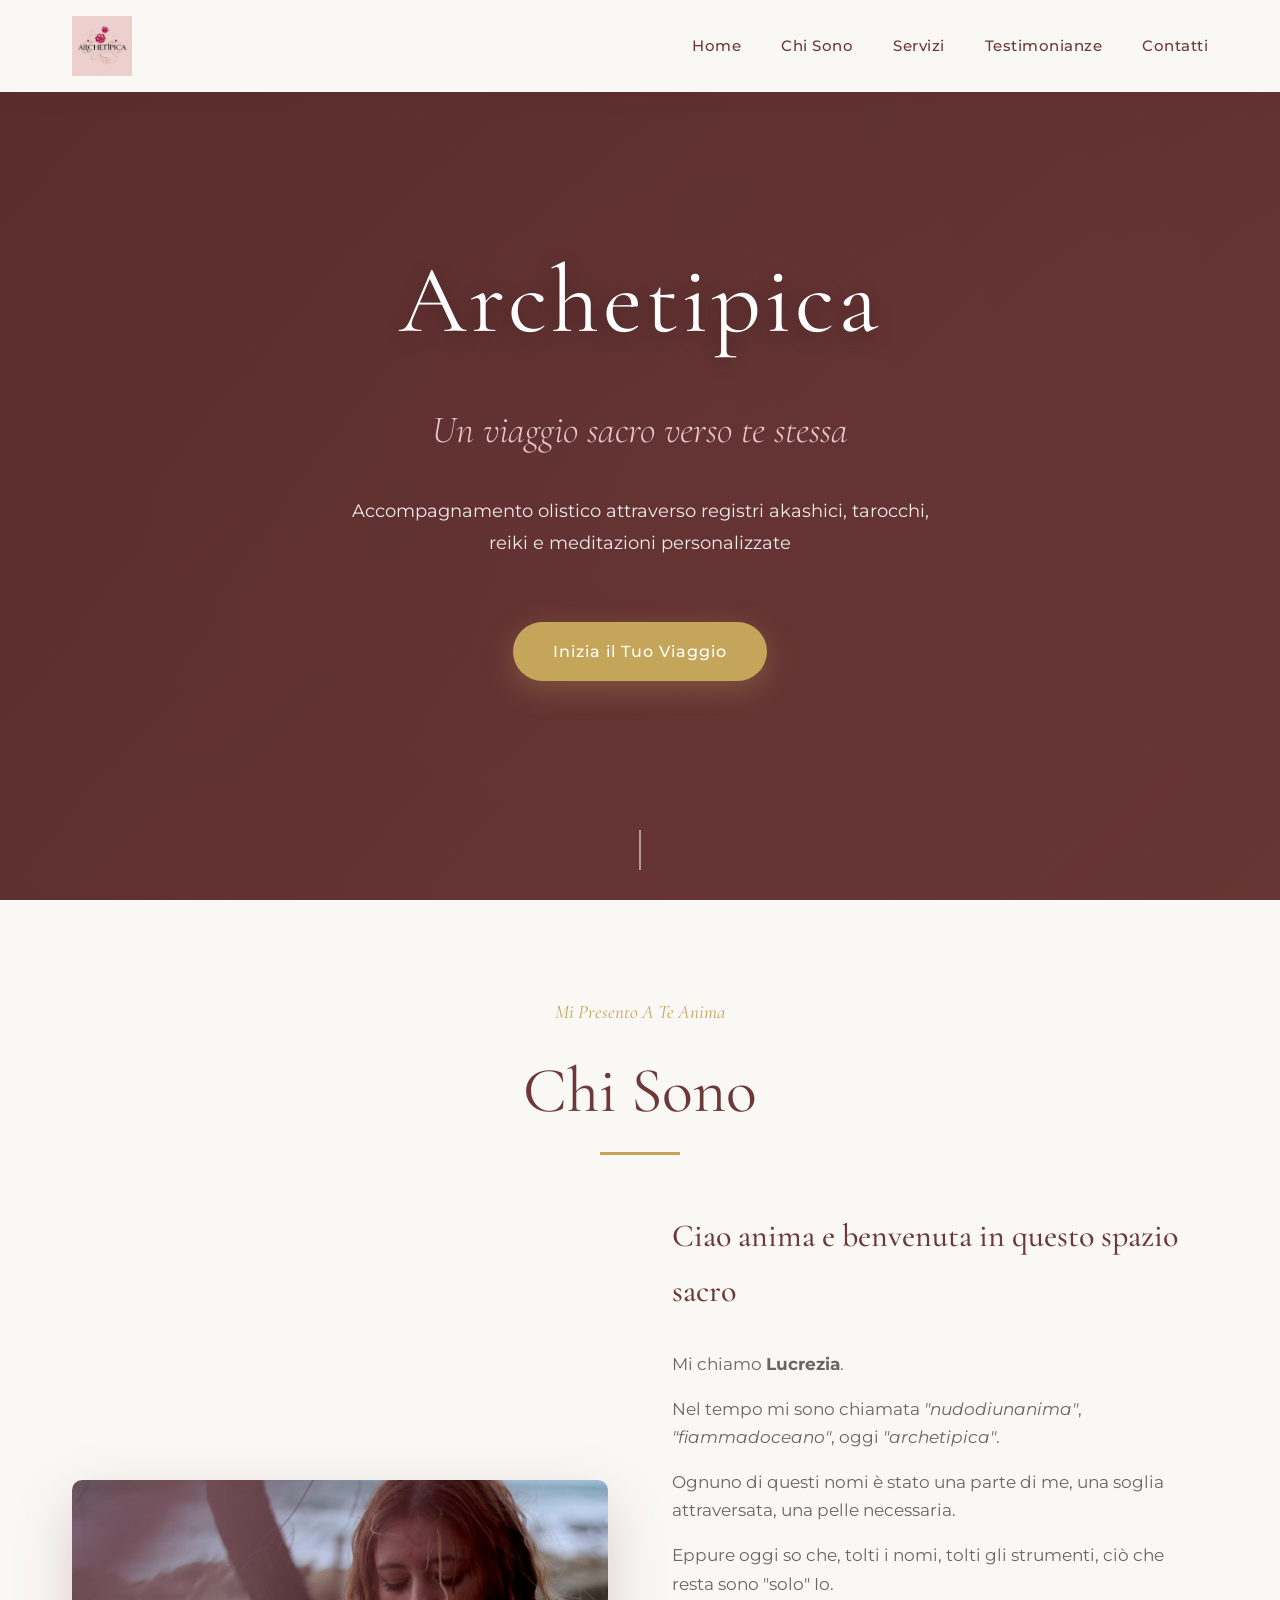
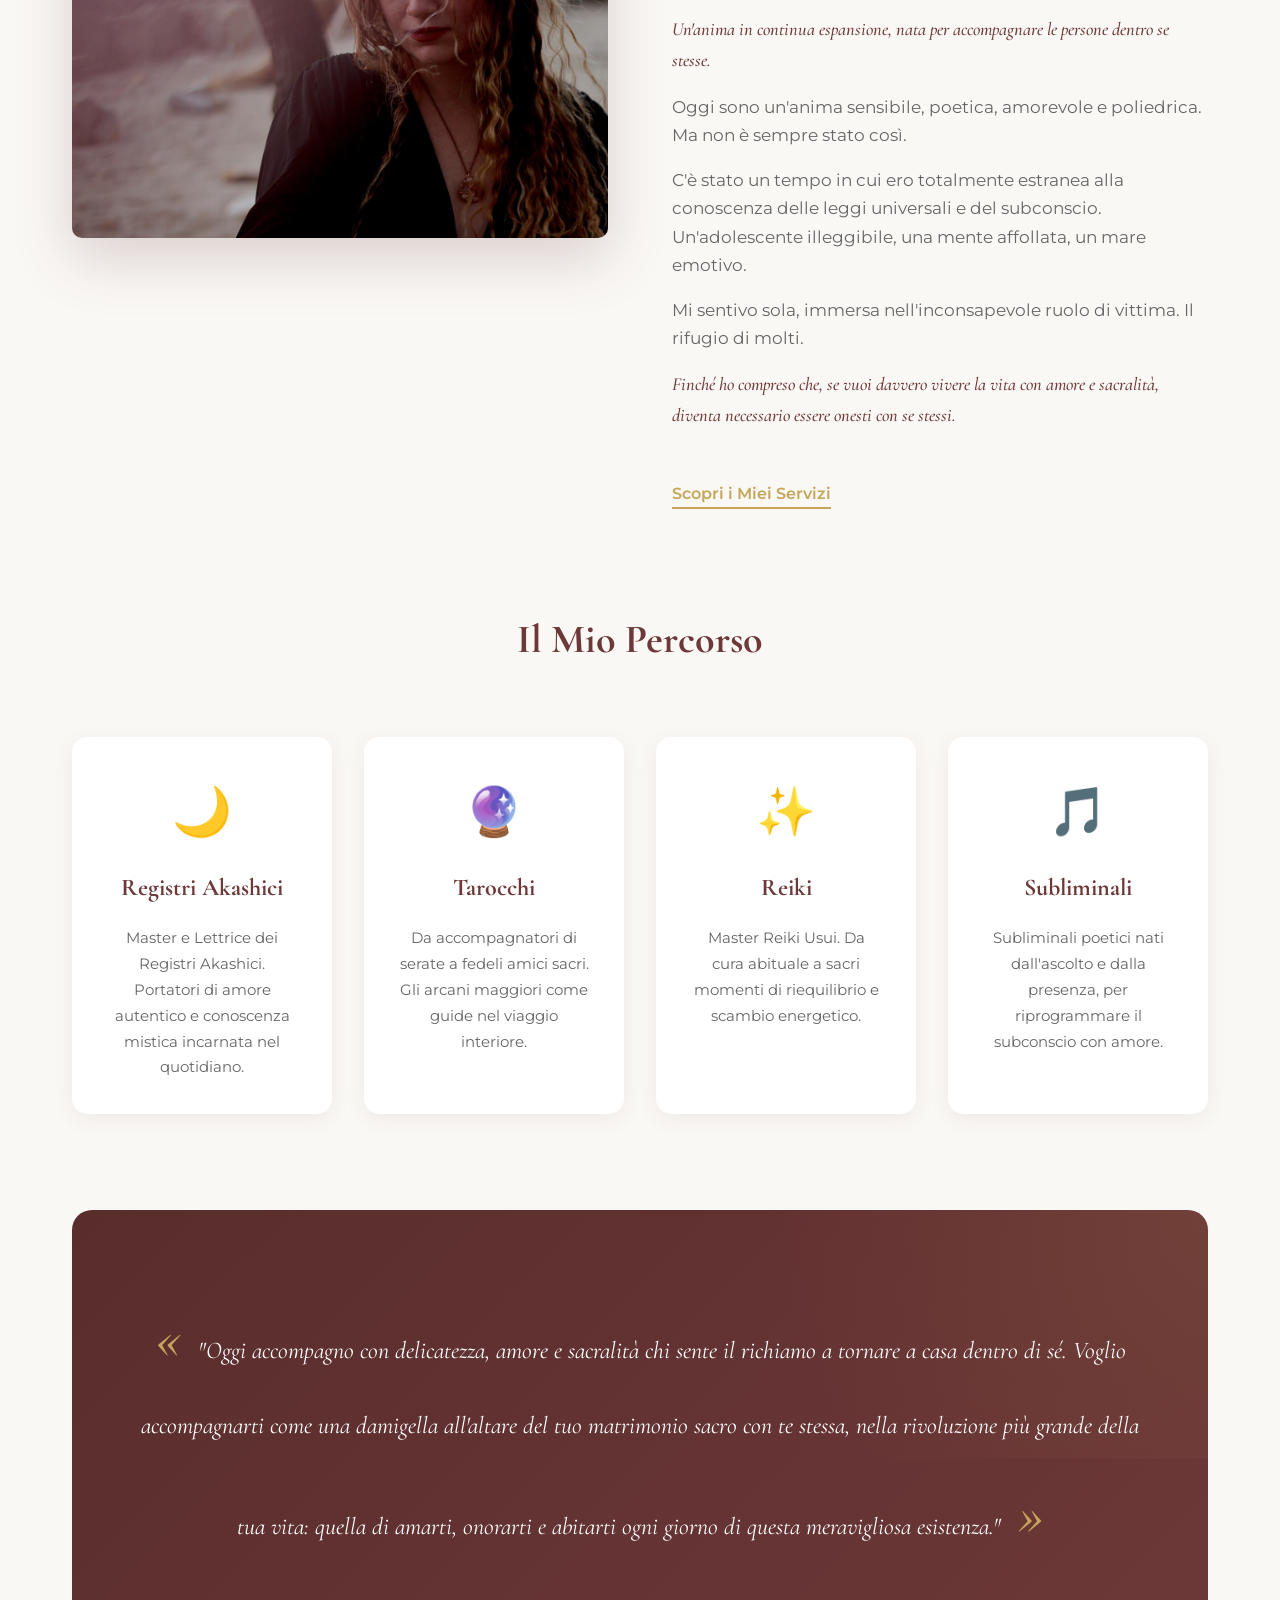
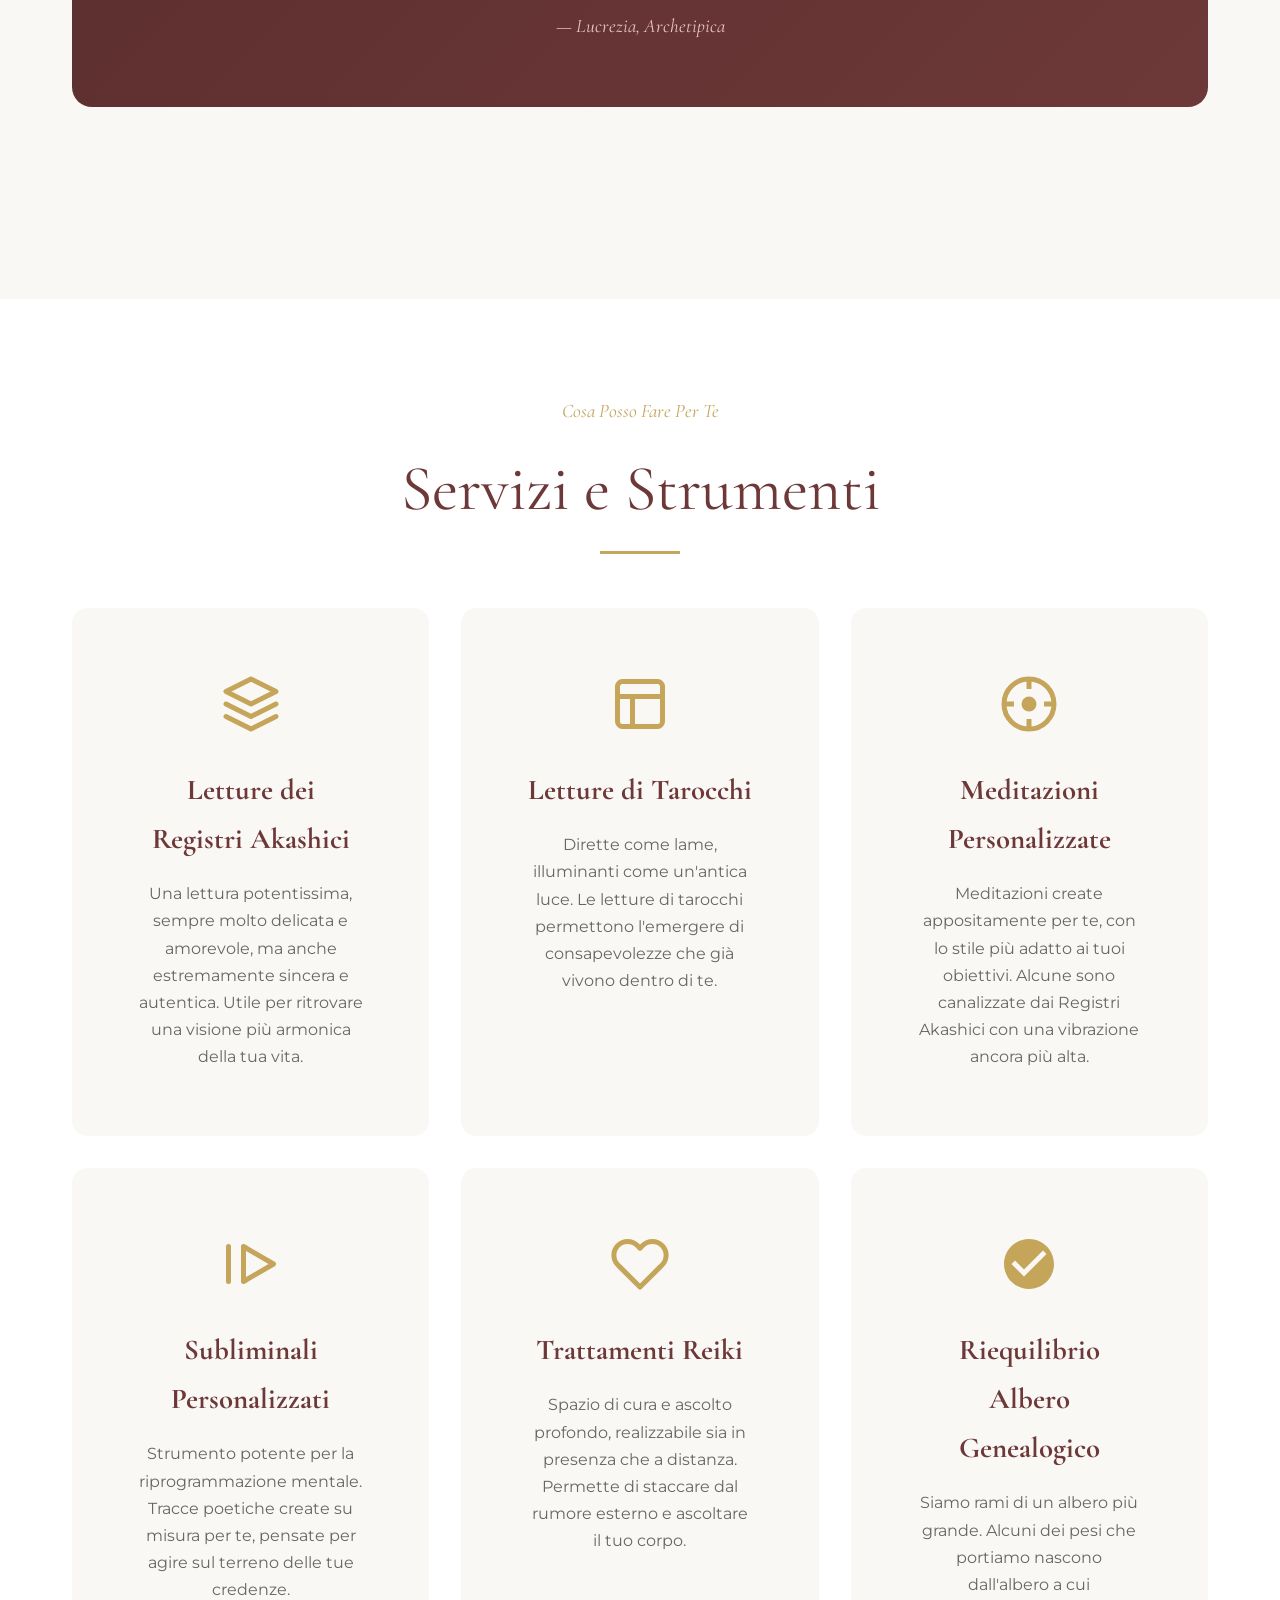
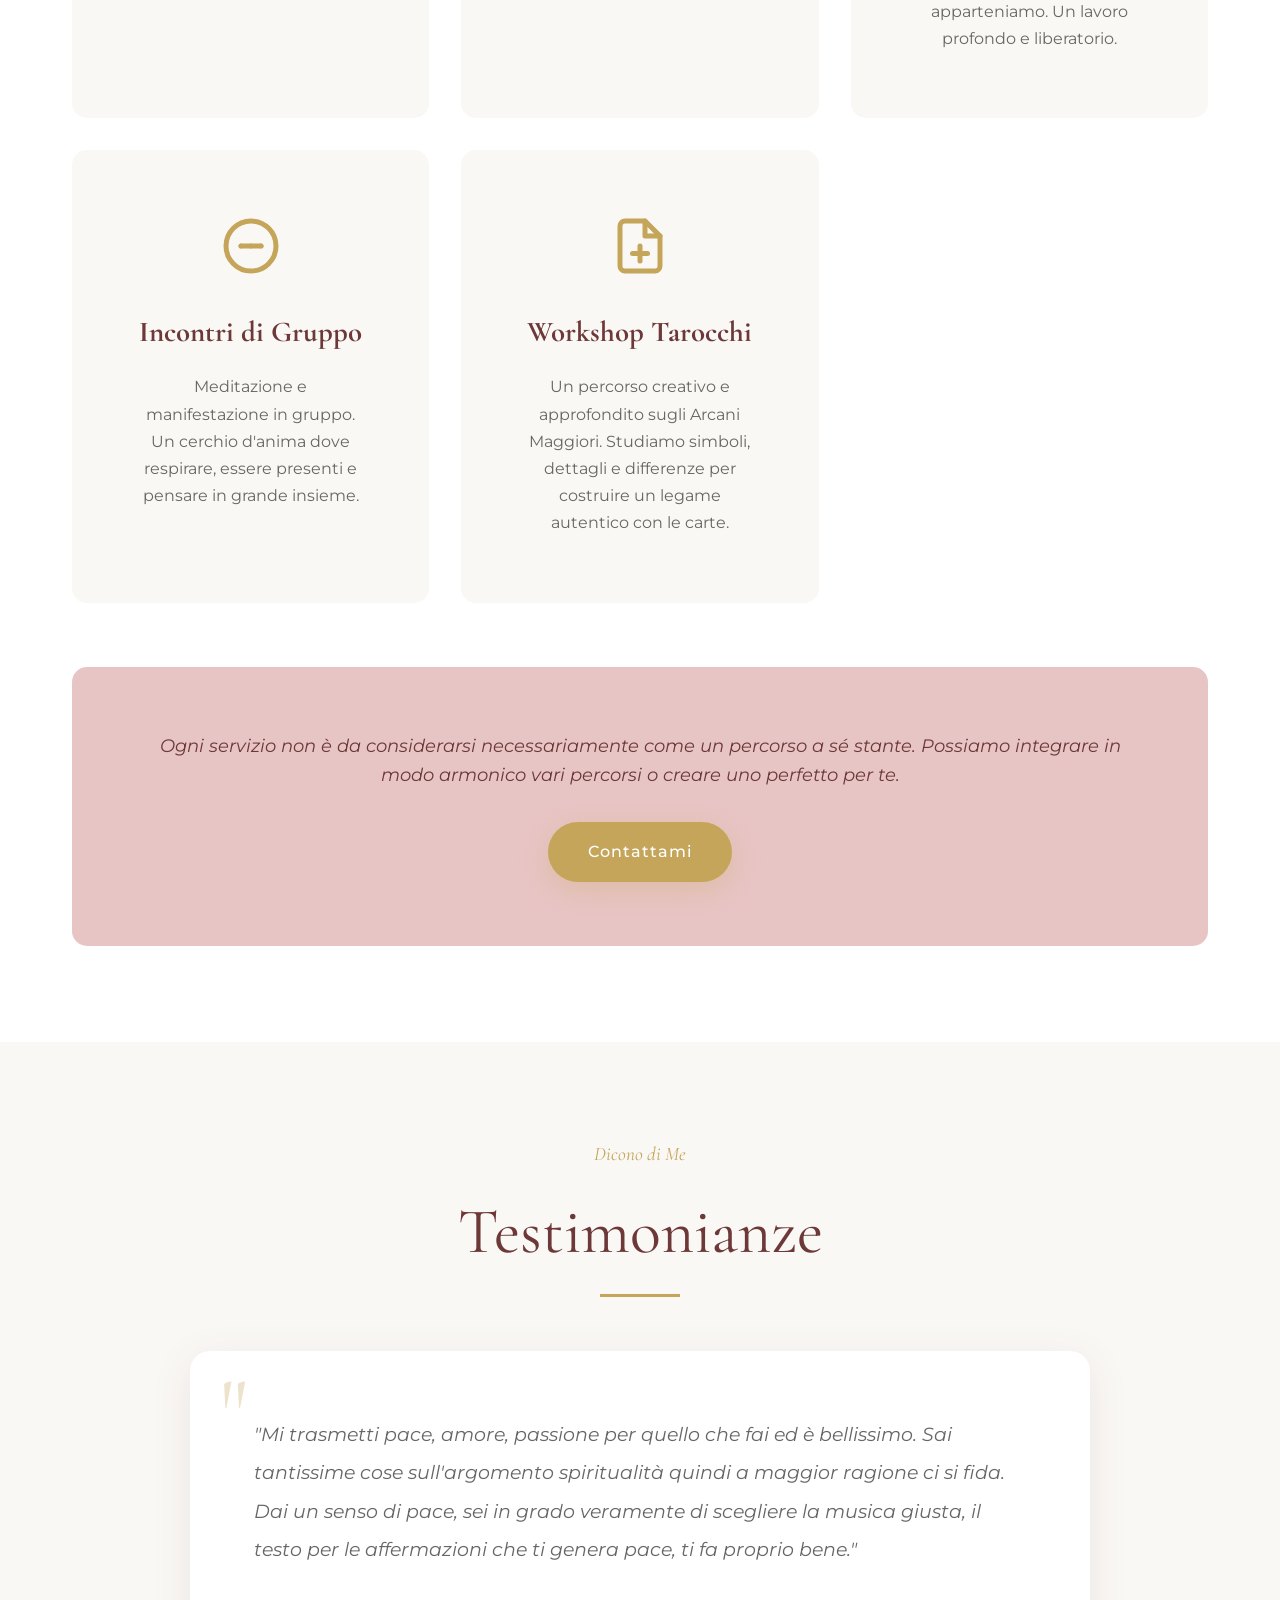
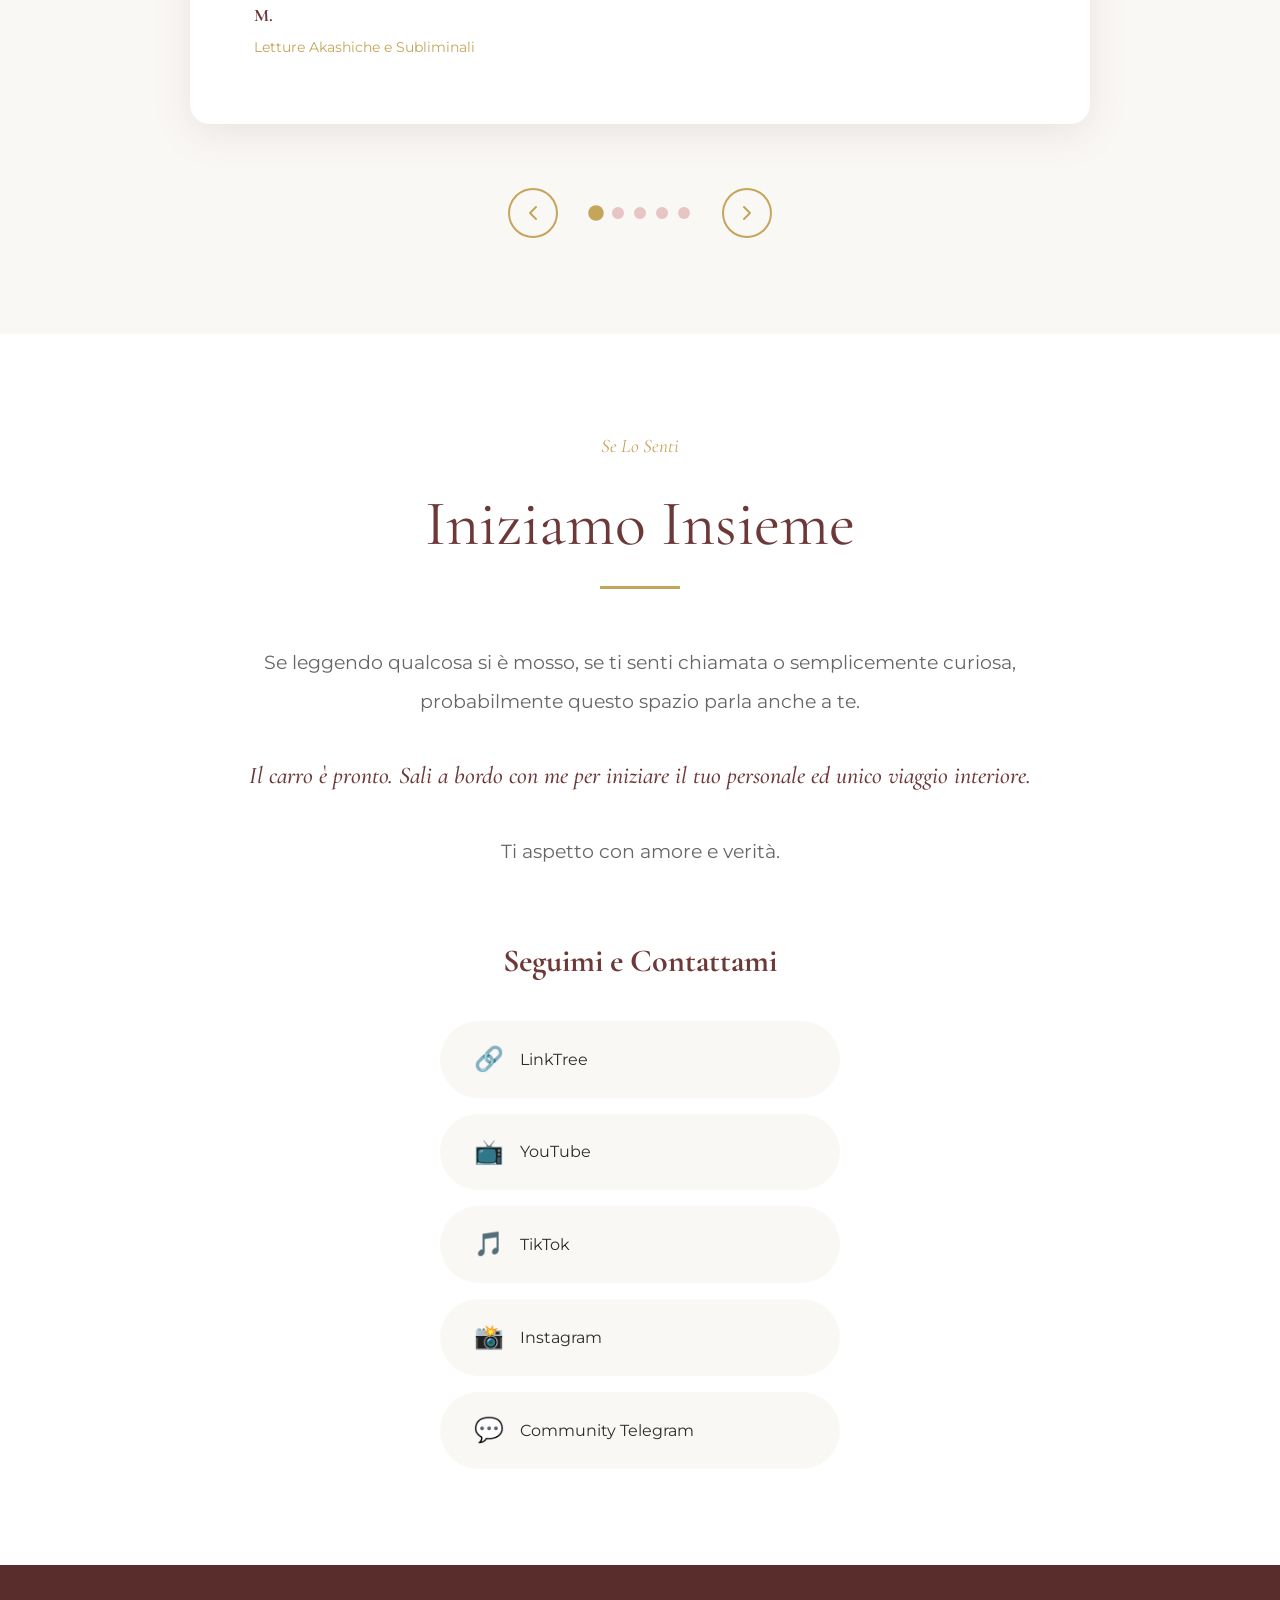
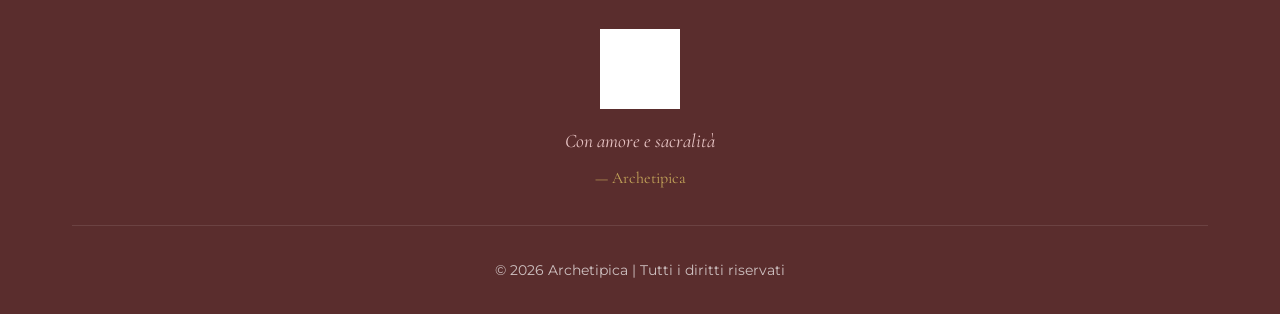
==== index.html @ 2354b28f "Add files via upload" ====
<!DOCTYPE html>
<html lang="it">
<head>
    <meta charset="UTF-8">
    <meta name="viewport" content="width=device-width, initial-scale=1.0">
    <title>Archetipica - Lucrezia | Operatrice Olistica</title>
    <link rel="stylesheet" href="style.css">
    <link rel="preconnect" href="https://fonts.googleapis.com">
    <link rel="preconnect" href="https://fonts.gstatic.com" crossorigin>
    <link href="https://fonts.googleapis.com/css2?family=Cormorant+Garamond:ital,wght@0,300;0,400;0,500;0,600;1,300;1,400&family=Montserrat:wght@300;400;500;600&display=swap" rel="stylesheet">
</head>
<body>
    <!-- Navigation -->
    <nav class="navbar" id="navbar">
        <div class="nav-container">
            <div class="logo">
                <img src="/materialesito/Soft Fluid Design Logo for Beauty Brand.png" alt="Archetipica Logo">
            </div>
            <div class="nav-toggle" id="navToggle">
                <span></span>
                <span></span>
                <span></span>
            </div>
            <ul class="nav-menu" id="navMenu">
                <li><a href="#home" class="nav-link">Home</a></li>
                <li><a href="#chi-sono" class="nav-link">Chi Sono</a></li>
                <li><a href="#servizi" class="nav-link">Servizi</a></li>
                <li><a href="#testimonianze" class="nav-link">Testimonianze</a></li>
                <li><a href="#contatti" class="nav-link">Contatti</a></li>
            </ul>
        </div>
    </nav>

    <!-- Hero Section -->
    <section class="hero" id="home">
        <div class="hero-overlay"></div>
        <div class="hero-content">
            <div class="hero-text fade-in">
                <h1 class="hero-title">Archetipica</h1>
                <p class="hero-subtitle">Un viaggio sacro verso te stessa</p>
                <p class="hero-description">Accompagnamento olistico attraverso registri akashici, tarocchi, reiki e meditazioni personalizzate</p>
                <a href="#chi-sono" class="cta-button">Inizia il Tuo Viaggio</a>
            </div>
        </div>
        <div class="scroll-indicator">
            <span></span>
        </div>
    </section>

    <!-- Chi Sono Section -->
    <section class="chi-sono" id="chi-sono">
        <div class="container">
            <div class="section-header">
                <span class="section-subtitle">Mi Presento A Te Anima</span>
                <h2 class="section-title">Chi Sono</h2>
            </div>
            
            <div class="chi-sono-content">
                <div class="chi-sono-image">
                    <div class="image-frame">
                        <img src="/materialesito/IMG_9379.jpeg" alt="Lucrezia - Archetipica">
                    </div>
                </div>
                
                <div class="chi-sono-text">
                    <h3>Ciao anima e benvenuta in questo spazio sacro</h3>
                    <p>Mi chiamo <strong>Lucrezia</strong>.</p>
                    <p>Nel tempo mi sono chiamata <em>"nudodiunanima"</em>, <em>"fiammadoceano"</em>, oggi <em>"archetipica"</em>.</p>
                    <p>Ognuno di questi nomi è stato una parte di me, una soglia attraversata, una pelle necessaria.</p>
                    <p>Eppure oggi so che, tolti i nomi, tolti gli strumenti, ciò che resta sono "solo" Io.</p>
                    <p class="highlight">Un'anima in continua espansione, nata per accompagnare le persone dentro se stesse.</p>
                    <p>Oggi sono un'anima sensibile, poetica, amorevole e poliedrica. Ma non è sempre stato così.</p>
                    <p>C'è stato un tempo in cui ero totalmente estranea alla conoscenza delle leggi universali e del subconscio. Un'adolescente illeggibile, una mente affollata, un mare emotivo.</p>
                    <p>Mi sentivo sola, immersa nell'inconsapevole ruolo di vittima. Il rifugio di molti.</p>
                    <p class="highlight">Finché ho compreso che, se vuoi davvero vivere la vita con amore e sacralità, diventa necessario essere onesti con se stessi.</p>
                    <a href="#servizi" class="inline-cta">Scopri i Miei Servizi</a>
                </div>
            </div>

            <div class="journey-section">
                <h3 class="journey-title">Il Mio Percorso</h3>
                <div class="journey-cards">
                    <div class="journey-card">
                        <div class="card-icon">🌙</div>
                        <h4>Registri Akashici</h4>
                        <p>Master e Lettrice dei Registri Akashici. Portatori di amore autentico e conoscenza mistica incarnata nel quotidiano.</p>
                    </div>
                    <div class="journey-card">
                        <div class="card-icon">🔮</div>
                        <h4>Tarocchi</h4>
                        <p>Da accompagnatori di serate a fedeli amici sacri. Gli arcani maggiori come guide nel viaggio interiore.</p>
                    </div>
                    <div class="journey-card">
                        <div class="card-icon">✨</div>
                        <h4>Reiki</h4>
                        <p>Master Reiki Usui. Da cura abituale a sacri momenti di riequilibrio e scambio energetico.</p>
                    </div>
                    <div class="journey-card">
                        <div class="card-icon">🎵</div>
                        <h4>Subliminali</h4>
                        <p>Subliminali poetici nati dall'ascolto e dalla presenza, per riprogrammare il subconscio con amore.</p>
                    </div>
                </div>
            </div>

            <div class="philosophy-section">
                <div class="philosophy-content">
                    <blockquote class="philosophy-quote">
                        "Oggi accompagno con delicatezza, amore e sacralità chi sente il richiamo a tornare a casa dentro di sé. Voglio accompagnarti come una damigella all'altare del tuo matrimonio sacro con te stessa, nella rivoluzione più grande della tua vita: quella di amarti, onorarti e abitarti ogni giorno di questa meravigliosa esistenza."
                    </blockquote>
                    <p class="philosophy-signature">— Lucrezia, Archetipica</p>
                </div>
            </div>
        </div>
    </section>

    <!-- Servizi Section -->
    <section class="servizi" id="servizi">
        <div class="container">
            <div class="section-header">
                <span class="section-subtitle">Cosa Posso Fare Per Te</span>
                <h2 class="section-title">Servizi e Strumenti</h2>
            </div>

            <div class="servizi-grid">
                <div class="servizio-card">
                    <div class="servizio-icon">
                        <svg viewBox="0 0 24 24" fill="none" xmlns="http://www.w3.org/2000/svg">
                            <path d="M12 2L2 7L12 12L22 7L12 2Z" stroke="currentColor" stroke-width="2" stroke-linecap="round" stroke-linejoin="round"/>
                            <path d="M2 17L12 22L22 17" stroke="currentColor" stroke-width="2" stroke-linecap="round" stroke-linejoin="round"/>
                            <path d="M2 12L12 17L22 12" stroke="currentColor" stroke-width="2" stroke-linecap="round" stroke-linejoin="round"/>
                        </svg>
                    </div>
                    <h3>Letture dei Registri Akashici</h3>
                    <p>Una lettura potentissima, sempre molto delicata e amorevole, ma anche estremamente sincera e autentica. Utile per ritrovare una visione più armonica della tua vita.</p>
                </div>

                <div class="servizio-card">
                    <div class="servizio-icon">
                        <svg viewBox="0 0 24 24" fill="none" xmlns="http://www.w3.org/2000/svg">
                            <rect x="3" y="3" width="18" height="18" rx="2" stroke="currentColor" stroke-width="2"/>
                            <path d="M3 9H21" stroke="currentColor" stroke-width="2"/>
                            <path d="M9 21V9" stroke="currentColor" stroke-width="2"/>
                        </svg>
                    </div>
                    <h3>Letture di Tarocchi</h3>
                    <p>Dirette come lame, illuminanti come un'antica luce. Le letture di tarocchi permettono l'emergere di consapevolezze che già vivono dentro di te.</p>
                </div>

                <div class="servizio-card">
                    <div class="servizio-icon">
                        <svg viewBox="0 0 24 24" fill="none" xmlns="http://www.w3.org/2000/svg">
                            <circle cx="12" cy="12" r="10" stroke="currentColor" stroke-width="2"/>
                            <circle cx="12" cy="12" r="3" fill="currentColor"/>
                            <path d="M12 2V6" stroke="currentColor" stroke-width="2"/>
                            <path d="M12 18V22" stroke="currentColor" stroke-width="2"/>
                            <path d="M22 12H18" stroke="currentColor" stroke-width="2"/>
                            <path d="M6 12H2" stroke="currentColor" stroke-width="2"/>
                        </svg>
                    </div>
                    <h3>Meditazioni Personalizzate</h3>
                    <p>Meditazioni create appositamente per te, con lo stile più adatto ai tuoi obiettivi. Alcune sono canalizzate dai Registri Akashici con una vibrazione ancora più alta.</p>
                </div>

                <div class="servizio-card">
                    <div class="servizio-icon">
                        <svg viewBox="0 0 24 24" fill="none" xmlns="http://www.w3.org/2000/svg">
                            <path d="M9 18V5L21 12L9 19V18Z" stroke="currentColor" stroke-width="2" stroke-linecap="round" stroke-linejoin="round"/>
                            <path d="M3 5V19" stroke="currentColor" stroke-width="2" stroke-linecap="round"/>
                        </svg>
                    </div>
                    <h3>Subliminali Personalizzati</h3>
                    <p>Strumento potente per la riprogrammazione mentale. Tracce poetiche create su misura per te, pensate per agire sul terreno delle tue credenze.</p>
                </div>

                <div class="servizio-card">
                    <div class="servizio-icon">
                        <svg viewBox="0 0 24 24" fill="none" xmlns="http://www.w3.org/2000/svg">
                            <path d="M20.84 4.61a5.5 5.5 0 0 0-7.78 0L12 5.67l-1.06-1.06a5.5 5.5 0 0 0-7.78 7.78l1.06 1.06L12 21.23l7.78-7.78 1.06-1.06a5.5 5.5 0 0 0 0-7.78z" stroke="currentColor" stroke-width="2" stroke-linecap="round" stroke-linejoin="round"/>
                        </svg>
                    </div>
                    <h3>Trattamenti Reiki</h3>
                    <p>Spazio di cura e ascolto profondo, realizzabile sia in presenza che a distanza. Permette di staccare dal rumore esterno e ascoltare il tuo corpo.</p>
                </div>

                <div class="servizio-card">
                    <div class="servizio-icon">
                        <svg viewBox="0 0 24 24" fill="none" xmlns="http://www.w3.org/2000/svg">
                            <path d="M12 2C6.48 2 2 6.48 2 12s4.48 10 10 10 10-4.48 10-10S17.52 2 12 2zm-2 15l-5-5 1.41-1.41L10 14.17l7.59-7.59L19 8l-9 9z" fill="currentColor"/>
                        </svg>
                    </div>
                    <h3>Riequilibrio Albero Genealogico</h3>
                    <p>Siamo rami di un albero più grande. Alcuni dei pesi che portiamo nascono dall'albero a cui apparteniamo. Un lavoro profondo e liberatorio.</p>
                </div>

                <div class="servizio-card">
                    <div class="servizio-icon">
                        <svg viewBox="0 0 24 24" fill="none" xmlns="http://www.w3.org/2000/svg">
                            <circle cx="12" cy="12" r="10" stroke="currentColor" stroke-width="2"/>
                            <path d="M8 12h8" stroke="currentColor" stroke-width="2" stroke-linecap="round"/>
                            <circle cx="8" cy="12" r="1" fill="currentColor"/>
                            <circle cx="12" cy="12" r="1" fill="currentColor"/>
                            <circle cx="16" cy="12" r="1" fill="currentColor"/>
                        </svg>
                    </div>
                    <h3>Incontri di Gruppo</h3>
                    <p>Meditazione e manifestazione in gruppo. Un cerchio d'anima dove respirare, essere presenti e pensare in grande insieme.</p>
                </div>

                <div class="servizio-card">
                    <div class="servizio-icon">
                        <svg viewBox="0 0 24 24" fill="none" xmlns="http://www.w3.org/2000/svg">
                            <path d="M14 2H6a2 2 0 0 0-2 2v16a2 2 0 0 0 2 2h12a2 2 0 0 0 2-2V8z" stroke="currentColor" stroke-width="2" stroke-linecap="round" stroke-linejoin="round"/>
                            <polyline points="14,2 14,8 20,8" stroke="currentColor" stroke-width="2" stroke-linecap="round" stroke-linejoin="round"/>
                            <line x1="12" y1="18" x2="12" y2="12" stroke="currentColor" stroke-width="2" stroke-linecap="round" stroke-linejoin="round"/>
                            <line x1="9" y1="15" x2="15" y2="15" stroke="currentColor" stroke-width="2" stroke-linecap="round" stroke-linejoin="round"/>
                        </svg>
                    </div>
                    <h3>Workshop Tarocchi</h3>
                    <p>Un percorso creativo e approfondito sugli Arcani Maggiori. Studiamo simboli, dettagli e differenze per costruire un legame autentico con le carte.</p>
                </div>
            </div>

            <div class="servizi-note">
                <p>Ogni servizio non è da considerarsi necessariamente come un percorso a sé stante. Possiamo integrare in modo armonico vari percorsi o creare uno perfetto per te.</p>
                <a href="#contatti" class="cta-button">Contattami</a>
            </div>
        </div>
    </section>

    <!-- Testimonianze Section -->
    <section class="testimonianze" id="testimonianze">
        <div class="container">
            <div class="section-header">
                <span class="section-subtitle">Dicono di Me</span>
                <h2 class="section-title">Testimonianze</h2>
            </div>

            <div class="testimonials-slider">
                <div class="testimonials-container" id="testimonialsContainer">
                    <div class="testimonial-card active">
                        <div class="testimonial-content">
                            <p>"Mi trasmetti pace, amore, passione per quello che fai ed è bellissimo. Sai tantissime cose sull'argomento spiritualità quindi a maggior ragione ci si fida. Dai un senso di pace, sei in grado veramente di scegliere la musica giusta, il testo per le affermazioni che ti genera pace, ti fa proprio bene."</p>
                            <div class="testimonial-author">
                                <strong>M.</strong>
                                <span>Letture Akashiche e Subliminali</span>
                            </div>
                        </div>
                    </div>

                    <div class="testimonial-card">
                        <div class="testimonial-content">
                            <p>"Sono in lacrime. Tu sei una luce. C'è tantissimo in quel messaggio. Ti sto ascoltando a ripetizione e tu non immagini quanti elementi della mia vita ci sono nelle tue parole. Mi hai sciolta! Mi sentivo bloccata nella rabbia e mi hai aiutata a piangere e far fluire!"</p>
                            <div class="testimonial-author">
                                <strong>S.</strong>
                                <span>Lettura Registri Akashici</span>
                            </div>
                        </div>
                    </div>

                    <div class="testimonial-card">
                        <div class="testimonial-content">
                            <p>"Non credo ci sia bisogno di un feedback quando davanti si ha una persona così pura come te, percepisco a distanza la tua essenza dolce e mi sento legata a te in qualche modo, mi sento capita e questo non capita con chiunque."</p>
                            <div class="testimonial-author">
                                <strong>I.</strong>
                                <span>Lettura Registri Akashici</span>
                            </div>
                        </div>
                    </div>

                    <div class="testimonial-card">
                        <div class="testimonial-content">
                            <p>"Sei bravissima e disponibile anche a dare consigli e questo mi piace molto di te. Le tue letture mi trasmettono tanta serenità e positività. Portano realmente a una guarigione."</p>
                            <div class="testimonial-author">
                                <strong>V.</strong>
                                <span>Letture Tarocchi</span>
                            </div>
                        </div>
                    </div>

                    <div class="testimonial-card">
                        <div class="testimonial-content">
                            <p>"Sei profondissima e dolcissima. Amo moltissimo la tua delicatezza e la tua voce. Se dovessi rifare queste esperienze le farei sicuramente con te. Ho davvero provato molta pace dopo queste pratiche."</p>
                            <div class="testimonial-author">
                                <strong>L.</strong>
                                <span>Registri Akashici e Reiki</span>
                            </div>
                        </div>
                    </div>
                </div>

                <div class="slider-controls">
                    <button class="slider-btn prev" id="prevBtn">
                        <svg viewBox="0 0 24 24" fill="none" xmlns="http://www.w3.org/2000/svg">
                            <path d="M15 18l-6-6 6-6" stroke="currentColor" stroke-width="2" stroke-linecap="round" stroke-linejoin="round"/>
                        </svg>
                    </button>
                    <div class="slider-dots" id="sliderDots"></div>
                    <button class="slider-btn next" id="nextBtn">
                        <svg viewBox="0 0 24 24" fill="none" xmlns="http://www.w3.org/2000/svg">
                            <path d="M9 18l6-6-6-6" stroke="currentColor" stroke-width="2" stroke-linecap="round" stroke-linejoin="round"/>
                        </svg>
                    </button>
                </div>
            </div>
        </div>
    </section>

    <!-- Contatti Section -->
    <section class="contatti" id="contatti">
        <div class="container">
            <div class="section-header">
                <span class="section-subtitle">Se Lo Senti</span>
                <h2 class="section-title">Iniziamo Insieme</h2>
            </div>

            <div class="contatti-content">
                <div class="contatti-text">
                    <p>Se leggendo qualcosa si è mosso, se ti senti chiamata o semplicemente curiosa, probabilmente questo spazio parla anche a te.</p>
                    <p class="highlight">Il carro è pronto. Sali a bordo con me per iniziare il tuo personale ed unico viaggio interiore.</p>
                    <p>Ti aspetto con amore e verità.</p>
                </div>

                <div class="social-links">
                    <h3>Seguimi e Contattami</h3>
                    <div class="social-icons">
                        <a href="https://linktr.ee/ArchetipicaLucrezia" target="_blank" rel="noopener" class="social-link">
                            <span class="social-icon">🔗</span>
                            <span>LinkTree</span>
                        </a>
                        <a href="https://www.youtube.com/@Archetipicamamaofsubliminal/featured" target="_blank" rel="noopener" class="social-link">
                            <span class="social-icon">📺</span>
                            <span>YouTube</span>
                        </a>
                        <a href="https://www.tiktok.com/@archetipica" target="_blank" rel="noopener" class="social-link">
                            <span class="social-icon">🎵</span>
                            <span>TikTok</span>
                        </a>
                        <a href="https://www.instagram.com/archetipica_selfloveheal" target="_blank" rel="noopener" class="social-link">
                            <span class="social-icon">📸</span>
                            <span>Instagram</span>
                        </a>
                        <a href="https://t.me/+oQ8tYQY9ZyY5OGNk" target="_blank" rel="noopener" class="social-link">
                            <span class="social-icon">💬</span>
                            <span>Community Telegram</span>
                        </a>
                    </div>
                </div>
            </div>
        </div>
    </section>

    <!-- Footer -->
    <footer class="footer">
        <div class="container">
            <div class="footer-content">
                <div class="footer-logo">
                    <img src="/materialesito/Soft Fluid Design Logo for Beauty Brand.png" alt="Archetipica">
                </div>
                <p class="footer-text">Con amore e sacralità</p>
                <p class="footer-signature">— Archetipica</p>
            </div>
            <div class="footer-bottom">
                <p>&copy; 2026 Archetipica | Tutti i diritti riservati</p>
            </div>
        </div>
    </footer>

    <script src="script.js"></script>
</body>
</html>
---- style.css ----
/* ============================================
   RESET & BASE STYLES
   ============================================ */
* {
    margin: 0;
    padding: 0;
    box-sizing: border-box;
}

:root {
    /* Color Palette from image */
    --burgundy-dark: #5a2d2d;
    --burgundy: #6d3838;
    --gold: #c4a55a;
    --rose: #e8c5c5;
    --white: #ffffff;
    --cream: #faf8f5;
    --text-dark: #2d2d2d;
    --text-light: #666666;
    
    /* Typography */
    --font-serif: 'Cormorant Garamond', serif;
    --font-sans: 'Montserrat', sans-serif;
    
    /* Spacing */
    --spacing-xs: 0.5rem;
    --spacing-sm: 1rem;
    --spacing-md: 2rem;
    --spacing-lg: 4rem;
    --spacing-xl: 6rem;
    
    /* Transitions */
    --transition: all 0.3s ease;
}

html {
    scroll-behavior: smooth;
    font-size: 16px;
}

body {
    font-family: var(--font-sans);
    color: var(--text-dark);
    background-color: var(--cream);
    line-height: 1.7;
    overflow-x: hidden;
}

img {
    max-width: 100%;
    height: auto;
    display: block;
}

a {
    text-decoration: none;
    color: inherit;
}

/* ============================================
   CONTAINER & LAYOUT
   ============================================ */
.container {
    max-width: 1200px;
    margin: 0 auto;
    padding: 0 var(--spacing-md);
}

/* ============================================
   NAVIGATION
   ============================================ */
.navbar {
    position: fixed;
    top: 0;
    left: 0;
    width: 100%;
    background: var(--cream);
    z-index: 1000;
    box-shadow: 0 2px 20px rgba(90, 45, 45, 0.1);
    transition: var(--transition);
}

.navbar.scrolled {
    background: rgba(250, 248, 245, 0.95);
    backdrop-filter: blur(10px);
}

.nav-container {
    max-width: 1200px;
    margin: 0 auto;
    padding: 1rem 2rem;
    display: flex;
    justify-content: space-between;
    align-items: center;
}

.logo img {
    height: 60px;
    transition: var(--transition);
}

.nav-menu {
    display: flex;
    list-style: none;
    gap: 2.5rem;
    align-items: center;
}

.nav-link {
    font-family: var(--font-sans);
    font-size: 0.95rem;
    font-weight: 500;
    color: var(--burgundy);
    position: relative;
    transition: var(--transition);
    letter-spacing: 0.5px;
}

.nav-link::after {
    content: '';
    position: absolute;
    bottom: -5px;
    left: 0;
    width: 0;
    height: 2px;
    background: var(--gold);
    transition: var(--transition);
}

.nav-link:hover {
    color: var(--gold);
}

.nav-link:hover::after {
    width: 100%;
}

.nav-toggle {
    display: none;
    flex-direction: column;
    gap: 5px;
    cursor: pointer;
}

.nav-toggle span {
    width: 25px;
    height: 3px;
    background: var(--burgundy);
    border-radius: 2px;
    transition: var(--transition);
}

/* ============================================
   HERO SECTION
   ============================================ */
.hero {
    height: 100vh;
    position: relative;
    display: flex;
    align-items: center;
    justify-content: center;
    background: linear-gradient(135deg, var(--burgundy-dark) 0%, var(--burgundy) 100%);
    overflow: hidden;
}

.hero::before {
    content: '';
    position: absolute;
    top: 0;
    left: 0;
    width: 100%;
    height: 100%;
    background: url('data:image/svg+xml,<svg width="100" height="100" xmlns="http://www.w3.org/2000/svg"><circle cx="50" cy="50" r="1" fill="%23c4a55a" opacity="0.3"/></svg>');
    opacity: 0.1;
}

.hero-overlay {
    position: absolute;
    top: 0;
    left: 0;
    width: 100%;
    height: 100%;
    background: radial-gradient(circle at center, transparent 0%, rgba(90, 45, 45, 0.3) 100%);
}

.hero-content {
    position: relative;
    z-index: 2;
    text-align: center;
    color: var(--white);
    padding: 0 var(--spacing-md);
}

.hero-title {
    font-family: var(--font-serif);
    font-size: clamp(3rem, 8vw, 6rem);
    font-weight: 400;
    letter-spacing: 4px;
    margin-bottom: var(--spacing-sm);
    color: var(--white);
    text-shadow: 0 4px 20px rgba(0, 0, 0, 0.3);
}

.hero-subtitle {
    font-family: var(--font-serif);
    font-size: clamp(1.5rem, 3vw, 2.5rem);
    font-weight: 300;
    font-style: italic;
    margin-bottom: var(--spacing-md);
    color: var(--rose);
}

.hero-description {
    font-size: 1.1rem;
    max-width: 600px;
    margin: 0 auto var(--spacing-lg);
    line-height: 1.8;
    color: rgba(255, 255, 255, 0.9);
}

.cta-button {
    display: inline-block;
    padding: 1rem 2.5rem;
    background: var(--gold);
    color: var(--white);
    font-family: var(--font-sans);
    font-weight: 500;
    font-size: 1rem;
    border-radius: 50px;
    transition: var(--transition);
    box-shadow: 0 8px 30px rgba(196, 165, 90, 0.3);
    letter-spacing: 1px;
}

.cta-button:hover {
    transform: translateY(-3px);
    box-shadow: 0 12px 40px rgba(196, 165, 90, 0.5);
    background: var(--burgundy);
}

.scroll-indicator {
    position: absolute;
    bottom: 30px;
    left: 50%;
    transform: translateX(-50%);
    z-index: 3;
}

.scroll-indicator span {
    display: block;
    width: 2px;
    height: 40px;
    background: rgba(255, 255, 255, 0.5);
    animation: scroll-down 2s infinite;
}

@keyframes scroll-down {
    0% {
        opacity: 0;
        transform: translateY(-10px);
    }
    50% {
        opacity: 1;
    }
    100% {
        opacity: 0;
        transform: translateY(10px);
    }
}

.fade-in {
    animation: fadeIn 1.5s ease-in;
}

@keyframes fadeIn {
    from {
        opacity: 0;
        transform: translateY(30px);
    }
    to {
        opacity: 1;
        transform: translateY(0);
    }
}

/* ============================================
   SECTION HEADERS
   ============================================ */
.section-header {
    text-align: center;
    margin-bottom: var(--spacing-lg);
}

.section-subtitle {
    font-family: var(--font-serif);
    font-size: 1.2rem;
    font-style: italic;
    color: var(--gold);
    display: block;
    margin-bottom: var(--spacing-xs);
}

.section-title {
    font-family: var(--font-serif);
    font-size: clamp(2.5rem, 5vw, 4rem);
    font-weight: 400;
    color: var(--burgundy);
    position: relative;
    display: inline-block;
}

.section-title::after {
    content: '';
    position: absolute;
    bottom: -10px;
    left: 50%;
    transform: translateX(-50%);
    width: 80px;
    height: 3px;
    background: var(--gold);
}

/* ============================================
   CHI SONO SECTION
   ============================================ */
.chi-sono {
    padding: var(--spacing-xl) 0;
    background: var(--cream);
}

.chi-sono-content {
    display: grid;
    grid-template-columns: 1fr 1fr;
    gap: var(--spacing-lg);
    align-items: center;
    margin-bottom: var(--spacing-xl);
}

.chi-sono-image {
    position: relative;
}

.image-frame {
    position: relative;
    overflow: hidden;
    border-radius: 10px;
    box-shadow: 0 20px 60px rgba(90, 45, 45, 0.2);
}

.image-frame::before {
    content: '';
    position: absolute;
    top: -20px;
    left: -20px;
    width: calc(100% + 40px);
    height: calc(100% + 40px);
    border: 2px solid var(--gold);
    border-radius: 10px;
    z-index: -1;
}

.image-frame img {
    width: 100%;
    height: auto;
    object-fit: cover;
    transition: var(--transition);
}

.image-frame:hover img {
    transform: scale(1.05);
}

.chi-sono-text h3 {
    font-family: var(--font-serif);
    font-size: 2rem;
    color: var(--burgundy);
    margin-bottom: var(--spacing-md);
    font-weight: 500;
}

.chi-sono-text p {
    margin-bottom: var(--spacing-sm);
    color: var(--text-light);
    font-size: 1.05rem;
}

.chi-sono-text .highlight {
    color: var(--burgundy);
    font-weight: 500;
    font-style: italic;
    font-family: var(--font-serif);
    font-size: 1.15rem;
}

.inline-cta {
    display: inline-block;
    margin-top: var(--spacing-md);
    color: var(--gold);
    font-weight: 600;
    border-bottom: 2px solid var(--gold);
    transition: var(--transition);
}

.inline-cta:hover {
    color: var(--burgundy);
    border-color: var(--burgundy);
}

/* Journey Section */
.journey-section {
    margin: var(--spacing-xl) 0;
}

.journey-title {
    font-family: var(--font-serif);
    font-size: 2.5rem;
    text-align: center;
    color: var(--burgundy);
    margin-bottom: var(--spacing-lg);
}

.journey-cards {
    display: grid;
    grid-template-columns: repeat(auto-fit, minmax(250px, 1fr));
    gap: var(--spacing-md);
}

.journey-card {
    background: var(--white);
    padding: var(--spacing-md);
    border-radius: 15px;
    text-align: center;
    transition: var(--transition);
    border: 2px solid transparent;
    box-shadow: 0 5px 20px rgba(90, 45, 45, 0.08);
}

.journey-card:hover {
    transform: translateY(-10px);
    border-color: var(--gold);
    box-shadow: 0 15px 40px rgba(196, 165, 90, 0.2);
}

.card-icon {
    font-size: 3rem;
    margin-bottom: var(--spacing-sm);
}

.journey-card h4 {
    font-family: var(--font-serif);
    font-size: 1.5rem;
    color: var(--burgundy);
    margin-bottom: var(--spacing-sm);
}

.journey-card p {
    color: var(--text-light);
    font-size: 0.95rem;
}

/* Philosophy Section */
.philosophy-section {
    margin: var(--spacing-xl) 0;
    background: linear-gradient(135deg, var(--burgundy-dark) 0%, var(--burgundy) 100%);
    padding: var(--spacing-lg);
    border-radius: 20px;
    position: relative;
    overflow: hidden;
}

.philosophy-section::before {
    content: '';
    position: absolute;
    top: -50%;
    right: -50%;
    width: 100%;
    height: 100%;
    background: radial-gradient(circle, rgba(196, 165, 90, 0.1) 0%, transparent 70%);
}

.philosophy-content {
    position: relative;
    z-index: 2;
}

.philosophy-quote {
    font-family: var(--font-serif);
    font-size: 1.5rem;
    font-style: italic;
    color: var(--white);
    text-align: center;
    line-height: 2;
    margin-bottom: var(--spacing-md);
    quotes: """ """ "'" "'";
}

.philosophy-quote::before {
    content: open-quote;
    font-size: 4rem;
    color: var(--gold);
    margin-right: 10px;
}

.philosophy-quote::after {
    content: close-quote;
    font-size: 4rem;
    color: var(--gold);
    margin-left: 10px;
}

.philosophy-signature {
    font-family: var(--font-serif);
    font-size: 1.2rem;
    color: var(--rose);
    text-align: center;
    font-style: italic;
}

/* ============================================
   SERVIZI SECTION
   ============================================ */
.servizi {
    padding: var(--spacing-xl) 0;
    background: var(--white);
}

.servizi-grid {
    display: grid;
    grid-template-columns: repeat(auto-fit, minmax(300px, 1fr));
    gap: var(--spacing-md);
    margin-bottom: var(--spacing-lg);
}

.servizio-card {
    background: var(--cream);
    padding: var(--spacing-lg);
    border-radius: 15px;
    transition: var(--transition);
    border: 2px solid transparent;
    position: relative;
    overflow: hidden;
}

.servizio-card::before {
    content: '';
    position: absolute;
    top: 0;
    left: 0;
    width: 100%;
    height: 5px;
    background: linear-gradient(90deg, var(--gold), var(--burgundy));
    transform: scaleX(0);
    transition: var(--transition);
}

.servizio-card:hover {
    transform: translateY(-10px);
    border-color: var(--gold);
    box-shadow: 0 20px 50px rgba(90, 45, 45, 0.15);
}

.servizio-card:hover::before {
    transform: scaleX(1);
}

.servizio-icon {
    width: 60px;
    height: 60px;
    margin: 0 auto var(--spacing-md);
    color: var(--gold);
}

.servizio-card h3 {
    font-family: var(--font-serif);
    font-size: 1.8rem;
    color: var(--burgundy);
    margin-bottom: var(--spacing-sm);
    text-align: center;
}

.servizio-card p {
    color: var(--text-light);
    text-align: center;
    line-height: 1.7;
}

.servizi-note {
    text-align: center;
    padding: var(--spacing-lg);
    background: var(--rose);
    border-radius: 15px;
    margin-top: var(--spacing-lg);
}

.servizi-note p {
    font-size: 1.1rem;
    color: var(--burgundy);
    margin-bottom: var(--spacing-md);
    font-style: italic;
}

/* ============================================
   TESTIMONIANZE SECTION
   ============================================ */
.testimonianze {
    padding: var(--spacing-xl) 0;
    background: var(--cream);
}

.testimonials-slider {
    max-width: 900px;
    margin: 0 auto;
    position: relative;
}

.testimonials-container {
    position: relative;
    min-height: 300px;
}

.testimonial-card {
    position: absolute;
    width: 100%;
    opacity: 0;
    transform: translateX(100%);
    transition: all 0.6s ease;
}

.testimonial-card.active {
    opacity: 1;
    transform: translateX(0);
    position: relative;
}

.testimonial-card.prev {
    opacity: 0;
    transform: translateX(-100%);
}

.testimonial-content {
    background: var(--white);
    padding: var(--spacing-lg);
    border-radius: 20px;
    box-shadow: 0 10px 40px rgba(90, 45, 45, 0.1);
    position: relative;
}

.testimonial-content::before {
    content: '"';
    position: absolute;
    top: -20px;
    left: 30px;
    font-size: 6rem;
    font-family: var(--font-serif);
    color: var(--gold);
    opacity: 0.3;
}

.testimonial-content p {
    font-size: 1.2rem;
    line-height: 2;
    color: var(--text-light);
    font-style: italic;
    margin-bottom: var(--spacing-md);
}

.testimonial-author {
    display: flex;
    flex-direction: column;
    gap: 0.3rem;
}

.testimonial-author strong {
    font-size: 1.1rem;
    color: var(--burgundy);
    font-family: var(--font-serif);
}

.testimonial-author span {
    font-size: 0.9rem;
    color: var(--gold);
}

.slider-controls {
    display: flex;
    justify-content: center;
    align-items: center;
    gap: var(--spacing-md);
    margin-top: var(--spacing-lg);
}

.slider-btn {
    width: 50px;
    height: 50px;
    border: 2px solid var(--gold);
    background: transparent;
    border-radius: 50%;
    cursor: pointer;
    transition: var(--transition);
    display: flex;
    align-items: center;
    justify-content: center;
    color: var(--gold);
}

.slider-btn:hover {
    background: var(--gold);
    color: var(--white);
    transform: scale(1.1);
}

.slider-btn svg {
    width: 24px;
    height: 24px;
}

.slider-dots {
    display: flex;
    gap: 10px;
}

.dot {
    width: 12px;
    height: 12px;
    border-radius: 50%;
    background: var(--rose);
    cursor: pointer;
    transition: var(--transition);
}

.dot.active {
    background: var(--gold);
    transform: scale(1.3);
}

/* ============================================
   CONTATTI SECTION
   ============================================ */
.contatti {
    padding: var(--spacing-xl) 0;
    background: var(--white);
}

.contatti-content {
    max-width: 800px;
    margin: 0 auto;
    text-align: center;
}

.contatti-text p {
    font-size: 1.2rem;
    line-height: 2;
    color: var(--text-light);
    margin-bottom: var(--spacing-md);
}

.contatti-text .highlight {
    font-family: var(--font-serif);
    font-size: 1.5rem;
    font-style: italic;
    color: var(--burgundy);
    font-weight: 500;
}

.social-links {
    margin-top: var(--spacing-lg);
}

.social-links h3 {
    font-family: var(--font-serif);
    font-size: 2rem;
    color: var(--burgundy);
    margin-bottom: var(--spacing-md);
}

.social-icons {
    display: flex;
    flex-direction: column;
    gap: var(--spacing-sm);
    max-width: 400px;
    margin: 0 auto;
}

.social-link {
    display: flex;
    align-items: center;
    gap: var(--spacing-sm);
    padding: var(--spacing-sm) var(--spacing-md);
    background: var(--cream);
    border-radius: 50px;
    transition: var(--transition);
    border: 2px solid transparent;
}

.social-link:hover {
    background: var(--gold);
    color: var(--white);
    border-color: var(--gold);
    transform: translateX(10px);
}

.social-icon {
    font-size: 1.5rem;
}

/* ============================================
   FOOTER
   ============================================ */
.footer {
    background: var(--burgundy-dark);
    color: var(--white);
    padding: var(--spacing-lg) 0 var(--spacing-md);
}

.footer-content {
    text-align: center;
    margin-bottom: var(--spacing-md);
}

.footer-logo img {
    height: 80px;
    margin: 0 auto var(--spacing-sm);
    filter: brightness(0) invert(1);
}

.footer-text {
    font-family: var(--font-serif);
    font-size: 1.2rem;
    font-style: italic;
    color: var(--rose);
    margin-bottom: var(--spacing-xs);
}

.footer-signature {
    font-family: var(--font-serif);
    font-size: 1rem;
    color: var(--gold);
}

.footer-bottom {
    border-top: 1px solid rgba(255, 255, 255, 0.1);
    padding-top: var(--spacing-md);
    text-align: center;
}

.footer-bottom p {
    font-size: 0.9rem;
    color: rgba(255, 255, 255, 0.7);
}

/* ============================================
   RESPONSIVE DESIGN
   ============================================ */
@media (max-width: 968px) {
    .nav-menu {
        position: fixed;
        top: 80px;
        right: -100%;
        width: 100%;
        height: calc(100vh - 80px);
        background: var(--cream);
        flex-direction: column;
        justify-content: center;
        transition: var(--transition);
        box-shadow: -5px 0 20px rgba(0, 0, 0, 0.1);
    }

    .nav-menu.active {
        right: 0;
    }

    .nav-toggle {
        display: flex;
    }

    .nav-toggle.active span:nth-child(1) {
        transform: rotate(45deg) translate(8px, 8px);
    }

    .nav-toggle.active span:nth-child(2) {
        opacity: 0;
    }

    .nav-toggle.active span:nth-child(3) {
        transform: rotate(-45deg) translate(7px, -7px);
    }

    .chi-sono-content {
        grid-template-columns: 1fr;
        gap: var(--spacing-md);
    }

    .servizi-grid {
        grid-template-columns: 1fr;
    }

    .journey-cards {
        grid-template-columns: 1fr;
    }

    .hero-title {
        font-size: 3rem;
    }

    .hero-subtitle {
        font-size: 1.5rem;
    }

    .section-title {
        font-size: 2.5rem;
    }
}

@media (max-width: 600px) {
    :root {
        --spacing-lg: 3rem;
        --spacing-xl: 4rem;
    }

    .hero-title {
        font-size: 2.5rem;
    }

    .philosophy-quote {
        font-size: 1.2rem;
    }

    .testimonial-content p {
        font-size: 1rem;
    }

    .cta-button {
        padding: 0.8rem 2rem;
        font-size: 0.9rem;
    }

    .social-icons {
        max-width: 100%;
    }
}
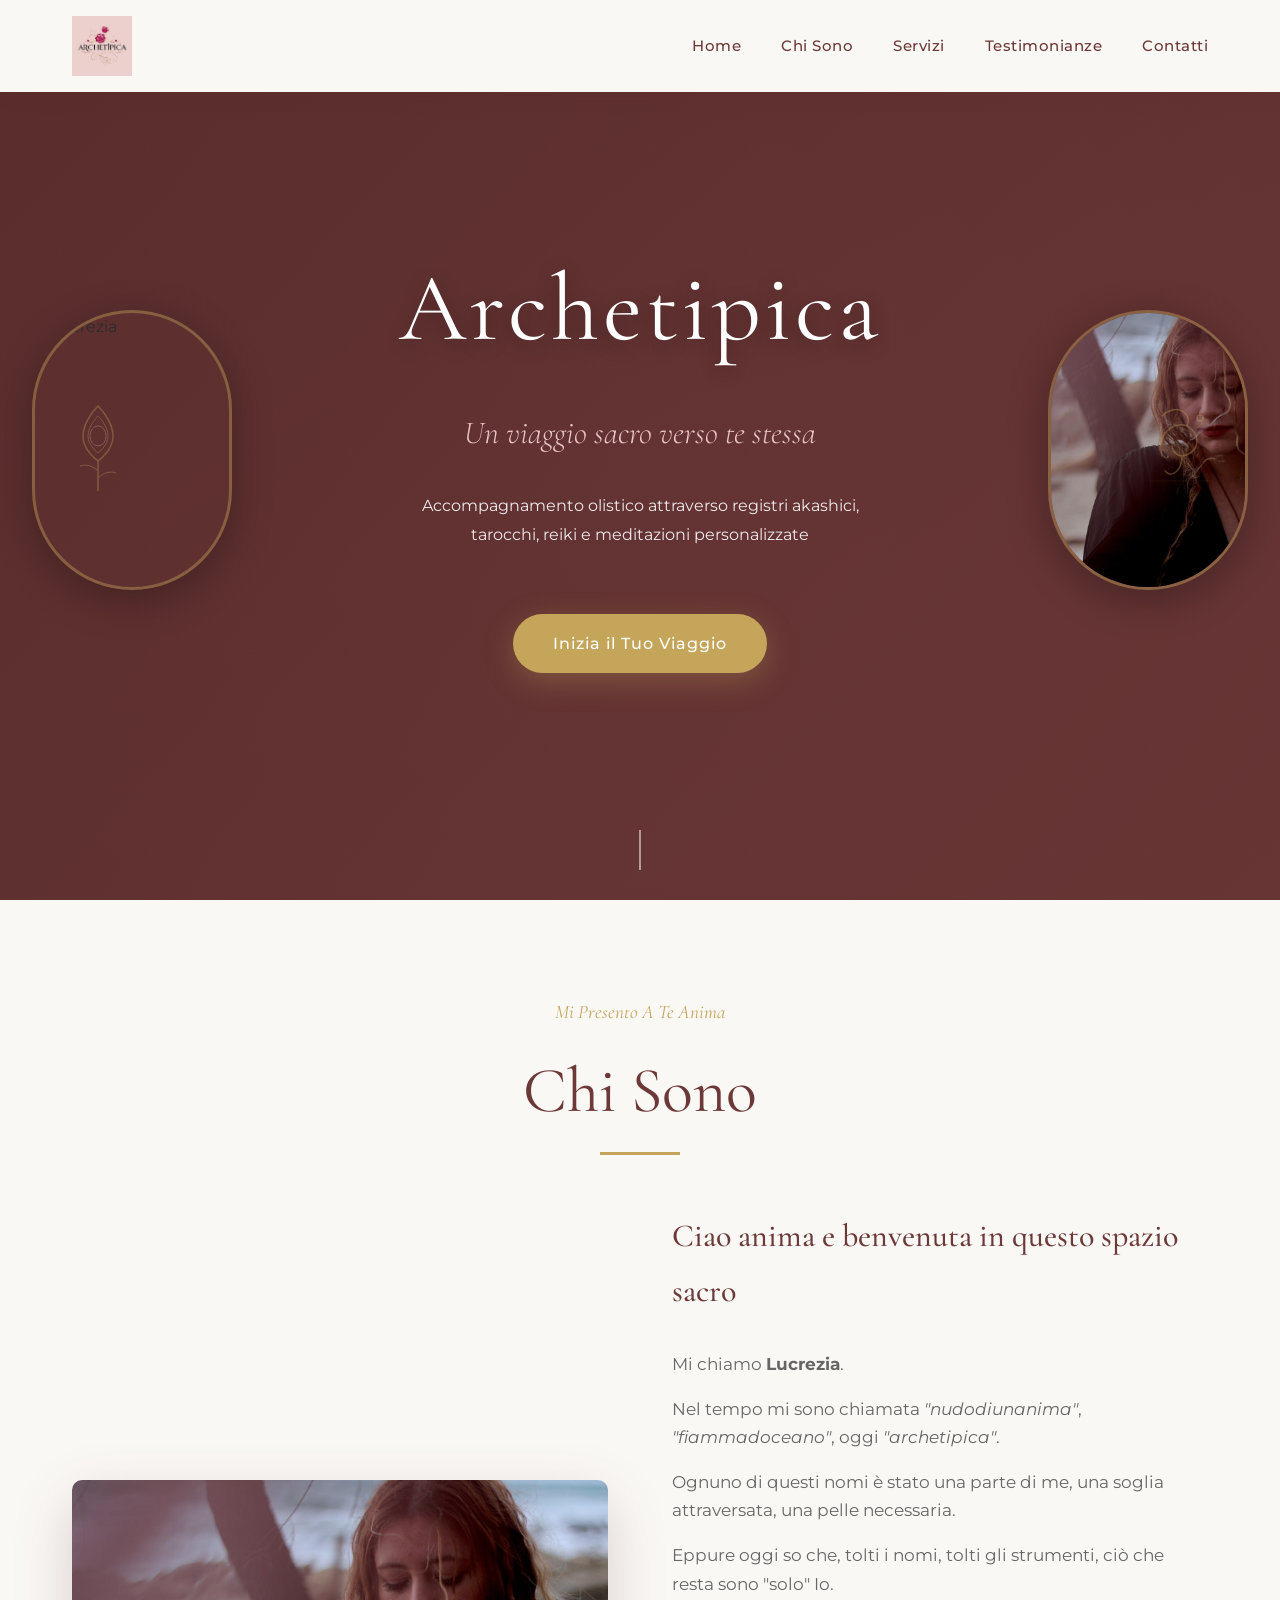
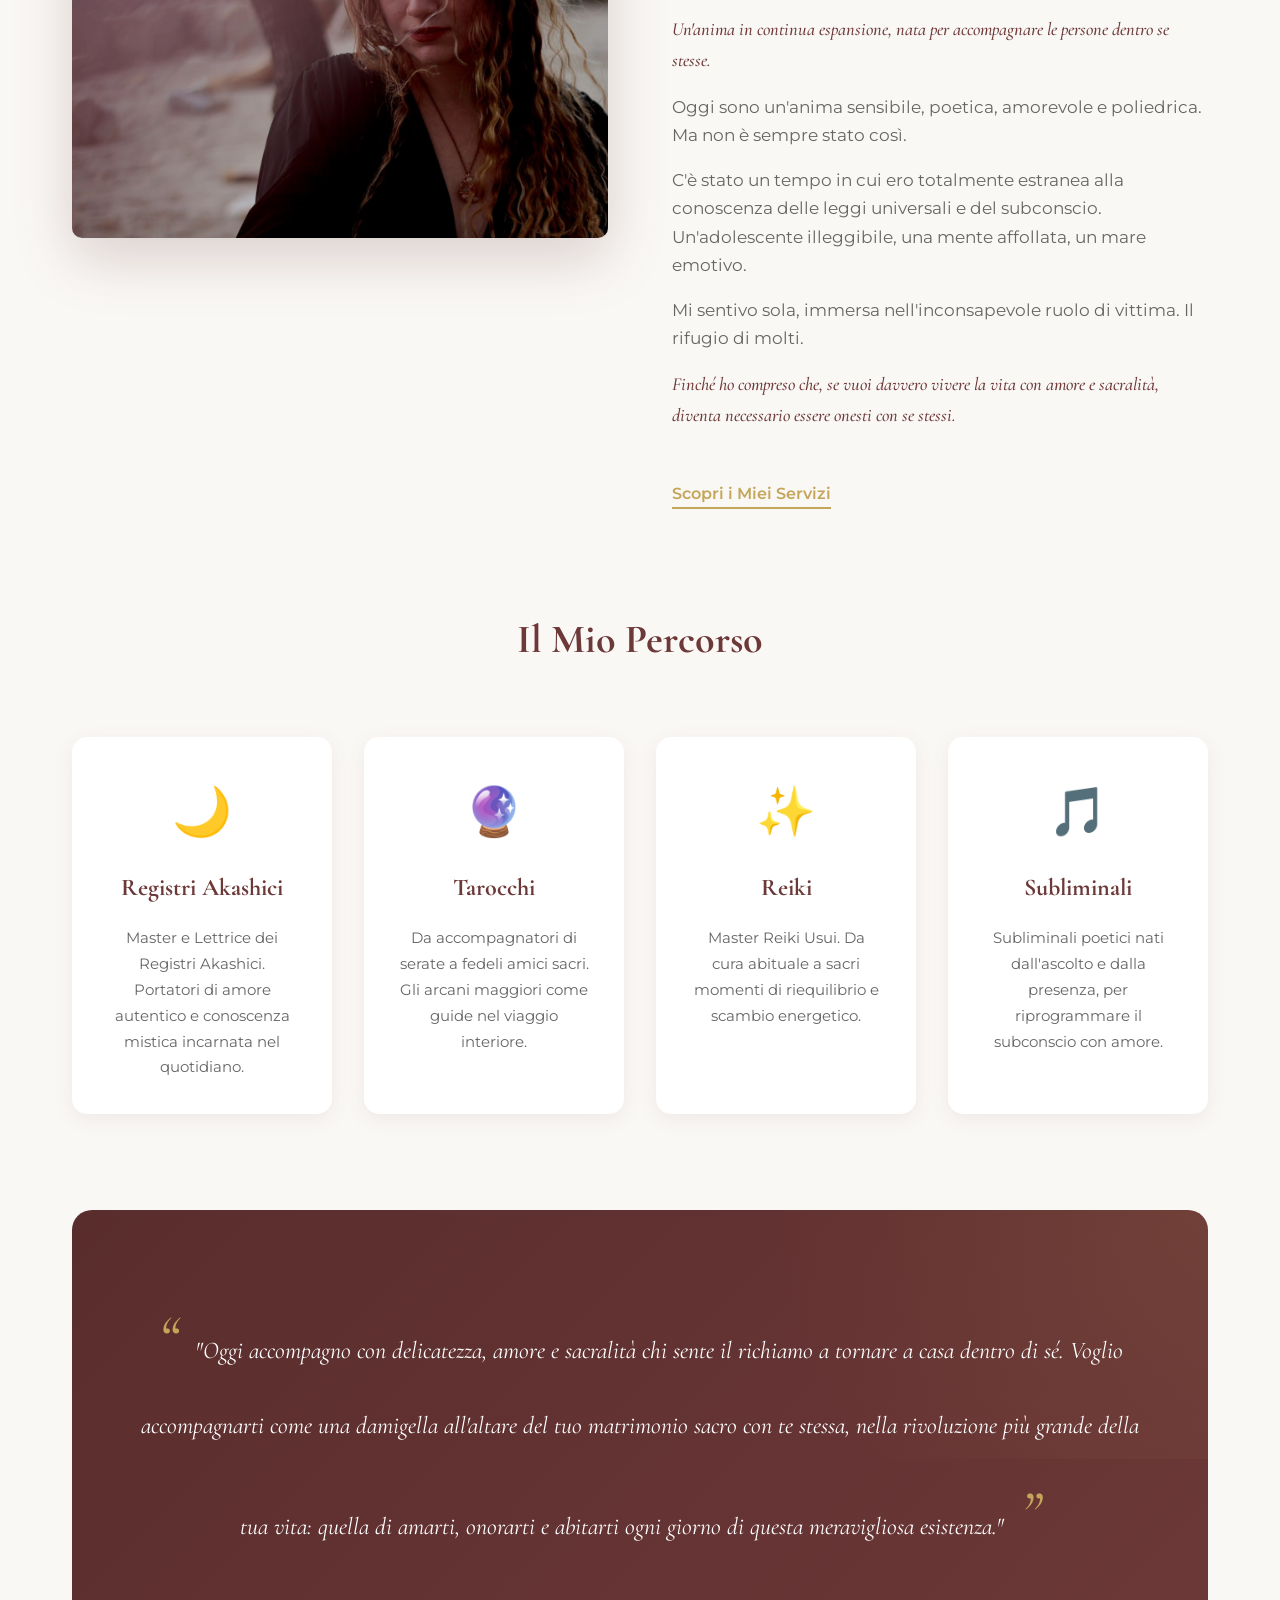
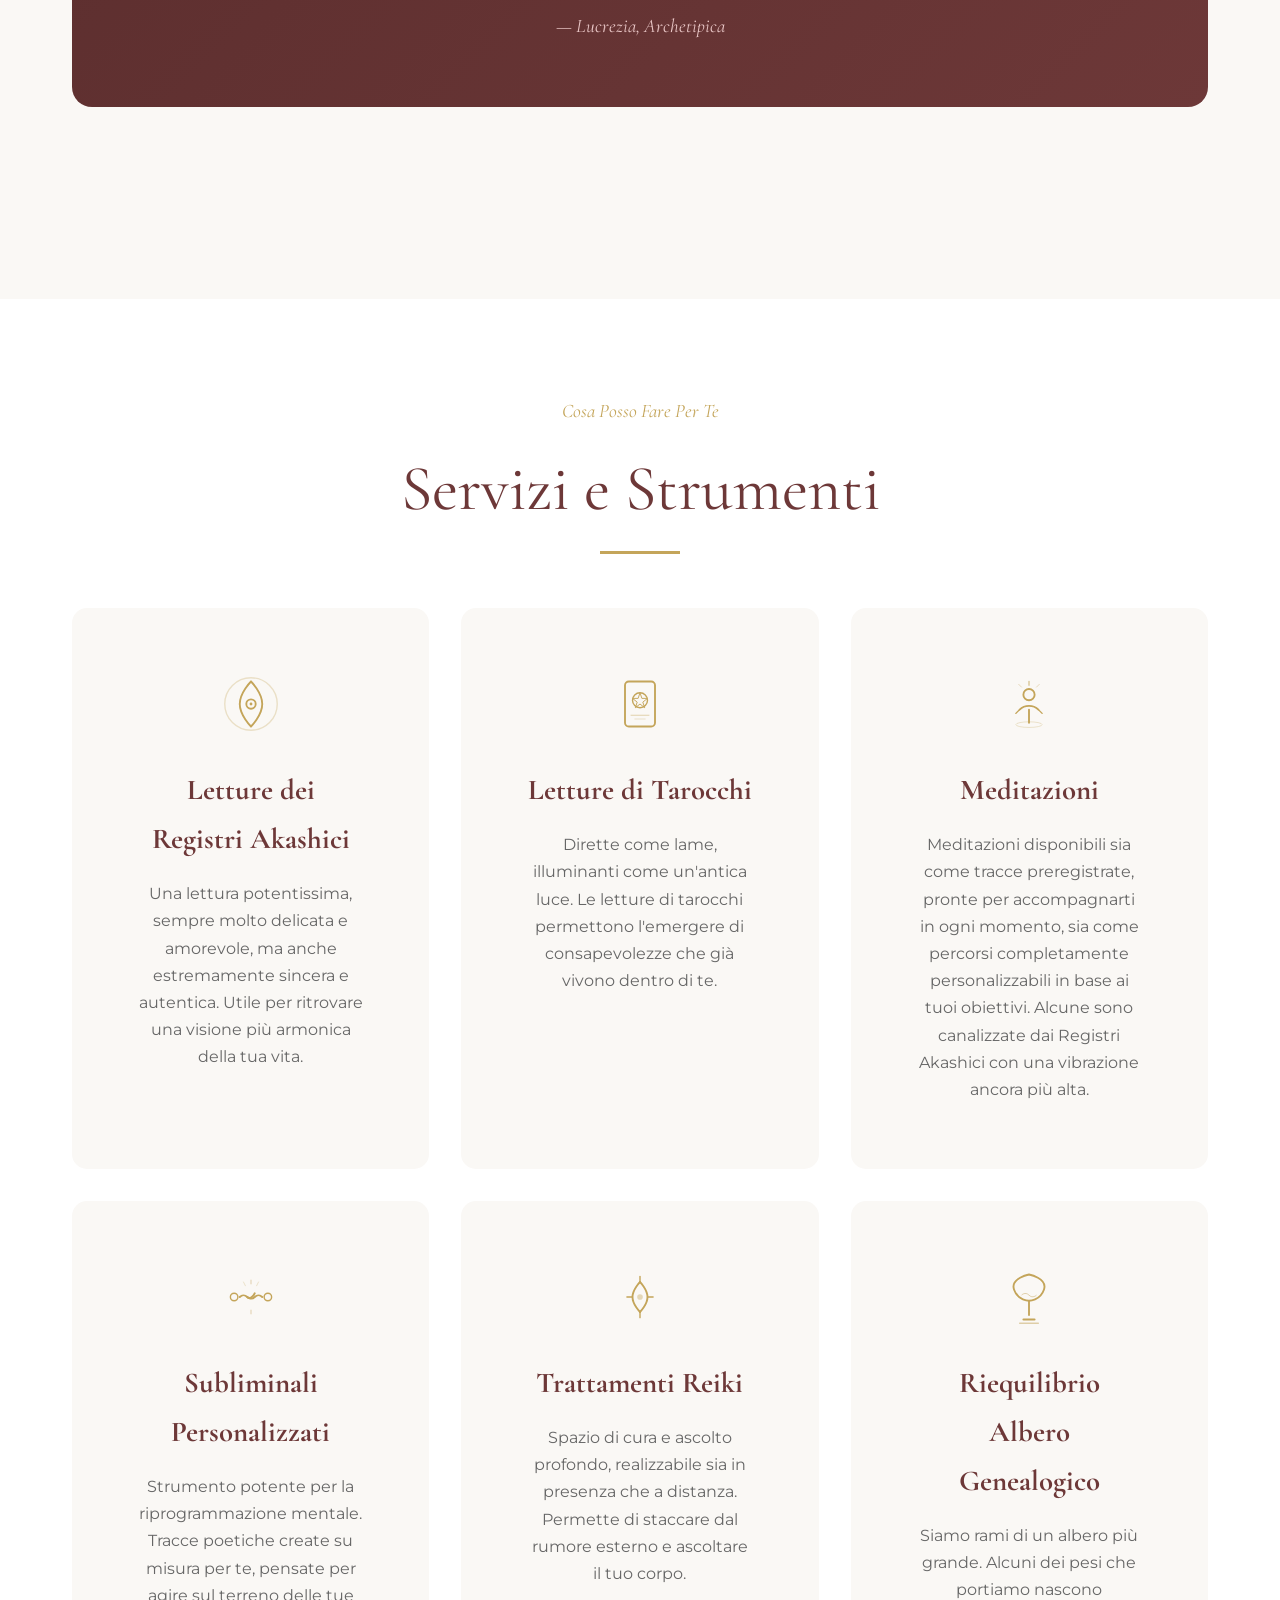
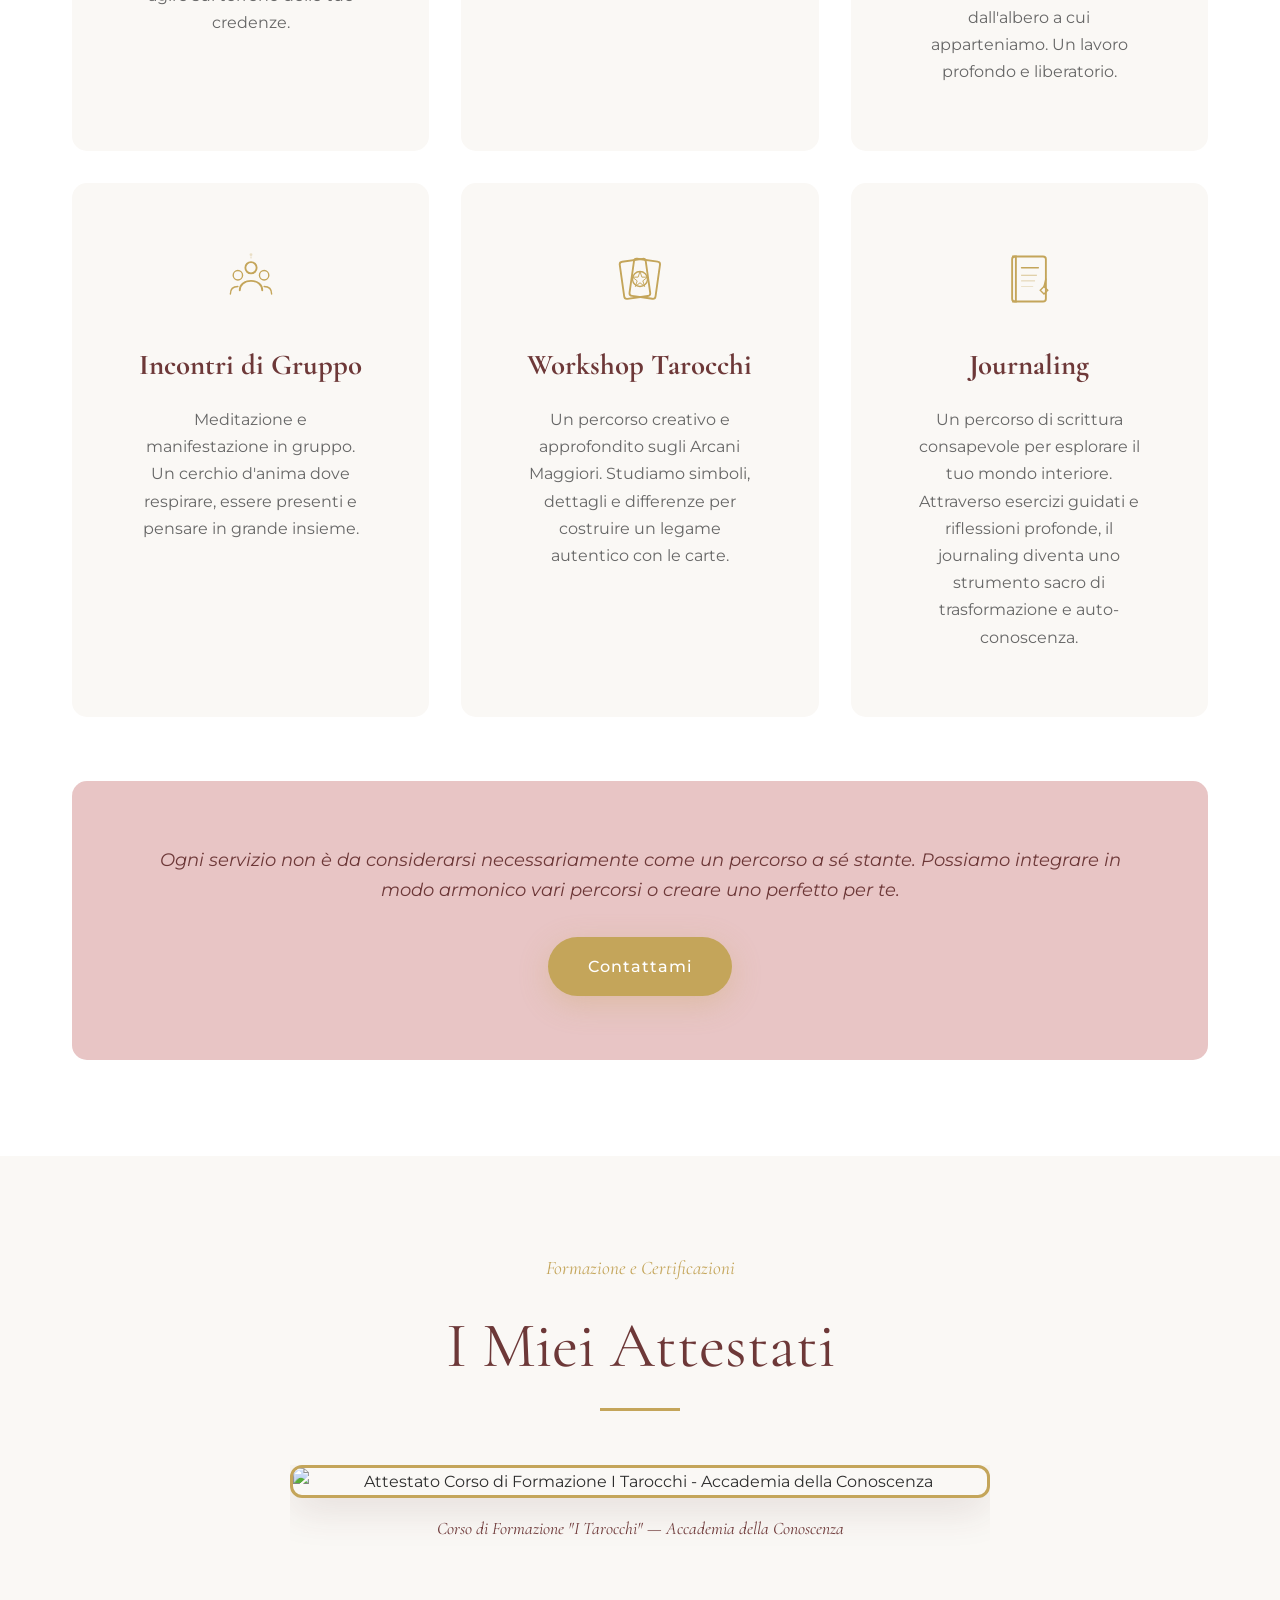
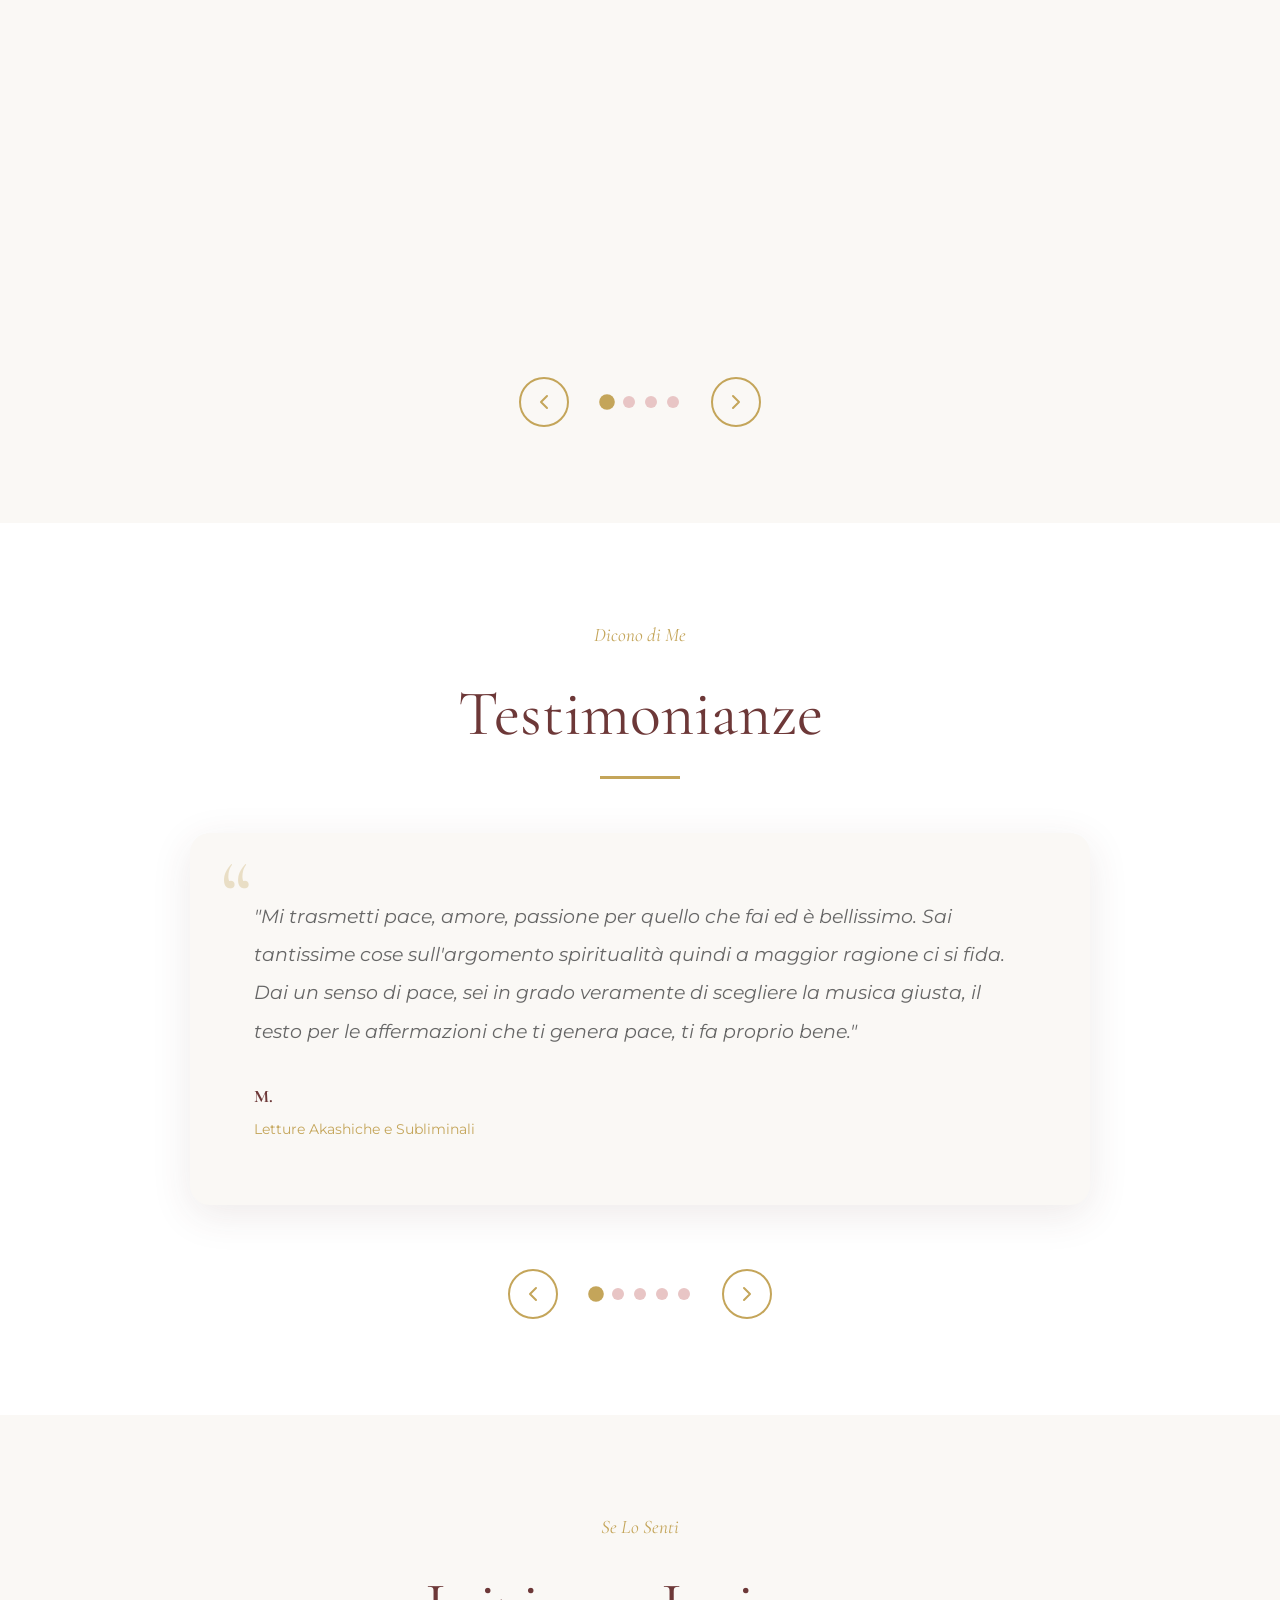
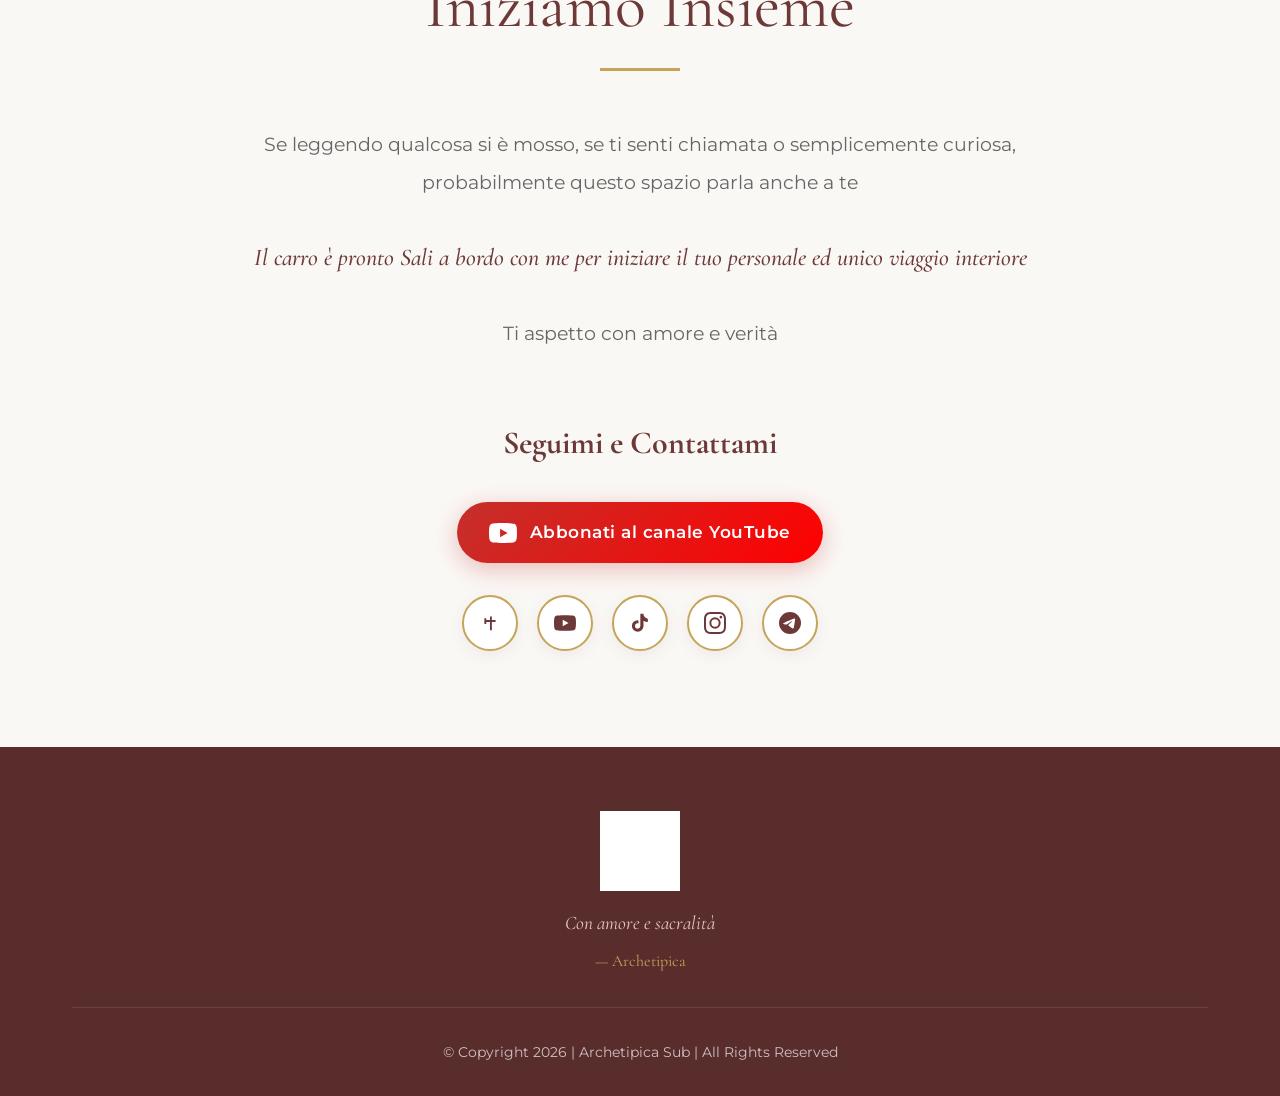
==== commit e8243deb: "Add files via upload" ====
--- a/index.html
+++ b/index.html
@@ -35,11 +35,49 @@
     <section class="hero" id="home">
         <div class="hero-overlay"></div>
         <div class="hero-content">
+            <!-- Decorative Rose SVG - Left -->
+            <div class="hero-deco hero-deco-left">
+                <svg viewBox="0 0 120 120" fill="none" xmlns="http://www.w3.org/2000/svg" class="deco-rose">
+                    <g opacity="0.35">
+                        <path d="M60 20C60 20 75 35 75 50C75 65 60 75 60 75C60 75 45 65 45 50C45 35 60 20 60 20Z" stroke="#c4a55a" stroke-width="1.5" fill="none"/>
+                        <path d="M60 30C60 30 70 40 70 50C70 60 60 67 60 67C60 67 50 60 50 50C50 40 60 30 60 30Z" stroke="#c4a55a" stroke-width="1" fill="none"/>
+                        <path d="M60 75V105" stroke="#c4a55a" stroke-width="1.5"/>
+                        <path d="M60 85C55 80 48 78 42 80" stroke="#c4a55a" stroke-width="1" fill="none"/>
+                        <path d="M60 92C65 87 72 85 78 87" stroke="#c4a55a" stroke-width="1" fill="none"/>
+                        <ellipse cx="60" cy="50" rx="8" ry="10" stroke="#e8c5c5" stroke-width="0.8" fill="none"/>
+                    </g>
+                </svg>
+            </div>
+
+            <!-- Hero Images Left -->
+            <div class="hero-image hero-image-left">
+                <img src="/materialesito/IMG_7138.jpg" alt="Lucrezia">
+            </div>
+
             <div class="hero-text fade-in">
                 <h1 class="hero-title">Archetipica</h1>
                 <p class="hero-subtitle">Un viaggio sacro verso te stessa</p>
                 <p class="hero-description">Accompagnamento olistico attraverso registri akashici, tarocchi, reiki e meditazioni personalizzate</p>
                 <a href="#chi-sono" class="cta-button">Inizia il Tuo Viaggio</a>
+            </div>
+
+            <!-- Hero Images Right -->
+            <div class="hero-image hero-image-right">
+                <img src="/materialesito/IMG_9379.jpeg" alt="Lucrezia">
+            </div>
+
+            <!-- Decorative Om SVG - Right -->
+            <div class="hero-deco hero-deco-right">
+                <svg viewBox="0 0 120 120" fill="none" xmlns="http://www.w3.org/2000/svg" class="deco-om">
+                    <g opacity="0.35">
+                        <path d="M40 70C40 70 35 55 45 45C55 35 65 40 65 40C65 40 70 30 60 25C50 20 40 30 40 30" stroke="#c4a55a" stroke-width="1.5" fill="none" stroke-linecap="round"/>
+                        <path d="M65 40C65 40 75 45 75 55C75 65 65 70 60 70C55 70 50 65 50 60" stroke="#c4a55a" stroke-width="1.5" fill="none" stroke-linecap="round"/>
+                        <path d="M60 70C60 70 60 80 55 85C50 90 45 88 43 85" stroke="#c4a55a" stroke-width="1.5" fill="none" stroke-linecap="round"/>
+                        <circle cx="78" cy="32" r="3" stroke="#c4a55a" stroke-width="1.5" fill="none"/>
+                        <path d="M75 42C80 38 82 35 78 35" stroke="#c4a55a" stroke-width="1" fill="none"/>
+                        <path d="M30 95C30 95 90 95 90 95" stroke="#c4a55a" stroke-width="0.5" opacity="0.5"/>
+                    </g>
+                </svg>
             </div>
         </div>
         <div class="scroll-indicator">
@@ -123,107 +161,203 @@
             </div>
 
             <div class="servizi-grid">
-                <div class="servizio-card">
-                    <div class="servizio-icon">
-                        <svg viewBox="0 0 24 24" fill="none" xmlns="http://www.w3.org/2000/svg">
-                            <path d="M12 2L2 7L12 12L22 7L12 2Z" stroke="currentColor" stroke-width="2" stroke-linecap="round" stroke-linejoin="round"/>
-                            <path d="M2 17L12 22L22 17" stroke="currentColor" stroke-width="2" stroke-linecap="round" stroke-linejoin="round"/>
-                            <path d="M2 12L12 17L22 12" stroke="currentColor" stroke-width="2" stroke-linecap="round" stroke-linejoin="round"/>
+                <!-- Letture Registri Akashici -->
+                <div class="servizio-card">
+                    <div class="servizio-icon">
+                        <svg viewBox="0 0 64 64" fill="none" xmlns="http://www.w3.org/2000/svg">
+                            <circle cx="32" cy="32" r="28" stroke="currentColor" stroke-width="1.5" opacity="0.3"/>
+                            <path d="M32 8C32 8 20 20 20 32C20 44 32 56 32 56C32 56 44 44 44 32C44 20 32 8 32 8Z" stroke="currentColor" stroke-width="2" fill="none"/>
+                            <circle cx="32" cy="32" r="5" stroke="currentColor" stroke-width="2"/>
+                            <circle cx="32" cy="32" r="1.5" fill="currentColor"/>
                         </svg>
                     </div>
                     <h3>Letture dei Registri Akashici</h3>
                     <p>Una lettura potentissima, sempre molto delicata e amorevole, ma anche estremamente sincera e autentica. Utile per ritrovare una visione più armonica della tua vita.</p>
                 </div>
 
-                <div class="servizio-card">
-                    <div class="servizio-icon">
-                        <svg viewBox="0 0 24 24" fill="none" xmlns="http://www.w3.org/2000/svg">
-                            <rect x="3" y="3" width="18" height="18" rx="2" stroke="currentColor" stroke-width="2"/>
-                            <path d="M3 9H21" stroke="currentColor" stroke-width="2"/>
-                            <path d="M9 21V9" stroke="currentColor" stroke-width="2"/>
+                <!-- Letture Tarocchi -->
+                <div class="servizio-card">
+                    <div class="servizio-icon">
+                        <svg viewBox="0 0 64 64" fill="none" xmlns="http://www.w3.org/2000/svg">
+                            <rect x="16" y="8" width="32" height="48" rx="4" stroke="currentColor" stroke-width="2"/>
+                            <circle cx="32" cy="28" r="8" stroke="currentColor" stroke-width="1.5"/>
+                            <path d="M32 20L34 26H40L35 30L37 36L32 32L27 36L29 30L24 26H30L32 20Z" stroke="currentColor" stroke-width="1" fill="none"/>
+                            <line x1="22" y1="44" x2="42" y2="44" stroke="currentColor" stroke-width="1" opacity="0.5"/>
+                            <line x1="26" y1="48" x2="38" y2="48" stroke="currentColor" stroke-width="1" opacity="0.3"/>
                         </svg>
                     </div>
                     <h3>Letture di Tarocchi</h3>
                     <p>Dirette come lame, illuminanti come un'antica luce. Le letture di tarocchi permettono l'emergere di consapevolezze che già vivono dentro di te.</p>
                 </div>
 
-                <div class="servizio-card">
-                    <div class="servizio-icon">
-                        <svg viewBox="0 0 24 24" fill="none" xmlns="http://www.w3.org/2000/svg">
-                            <circle cx="12" cy="12" r="10" stroke="currentColor" stroke-width="2"/>
-                            <circle cx="12" cy="12" r="3" fill="currentColor"/>
-                            <path d="M12 2V6" stroke="currentColor" stroke-width="2"/>
-                            <path d="M12 18V22" stroke="currentColor" stroke-width="2"/>
-                            <path d="M22 12H18" stroke="currentColor" stroke-width="2"/>
-                            <path d="M6 12H2" stroke="currentColor" stroke-width="2"/>
-                        </svg>
-                    </div>
-                    <h3>Meditazioni Personalizzate</h3>
-                    <p>Meditazioni create appositamente per te, con lo stile più adatto ai tuoi obiettivi. Alcune sono canalizzate dai Registri Akashici con una vibrazione ancora più alta.</p>
-                </div>
-
-                <div class="servizio-card">
-                    <div class="servizio-icon">
-                        <svg viewBox="0 0 24 24" fill="none" xmlns="http://www.w3.org/2000/svg">
-                            <path d="M9 18V5L21 12L9 19V18Z" stroke="currentColor" stroke-width="2" stroke-linecap="round" stroke-linejoin="round"/>
-                            <path d="M3 5V19" stroke="currentColor" stroke-width="2" stroke-linecap="round"/>
+                <!-- Meditazioni (preregistrate + personalizzabili) -->
+                <div class="servizio-card">
+                    <div class="servizio-icon">
+                        <svg viewBox="0 0 64 64" fill="none" xmlns="http://www.w3.org/2000/svg">
+                            <path d="M32 52C32 52 32 42 32 38" stroke="currentColor" stroke-width="2" stroke-linecap="round"/>
+                            <circle cx="32" cy="22" r="6" stroke="currentColor" stroke-width="2"/>
+                            <path d="M22 38C22 38 26 34 32 34C38 34 42 38 42 38" stroke="currentColor" stroke-width="2" stroke-linecap="round"/>
+                            <path d="M18 42L22 38" stroke="currentColor" stroke-width="1.5" stroke-linecap="round"/>
+                            <path d="M46 42L42 38" stroke="currentColor" stroke-width="1.5" stroke-linecap="round"/>
+                            <path d="M32 12V8" stroke="currentColor" stroke-width="1.5" stroke-linecap="round" opacity="0.6"/>
+                            <path d="M24 14L21 11" stroke="currentColor" stroke-width="1" stroke-linecap="round" opacity="0.4"/>
+                            <path d="M40 14L43 11" stroke="currentColor" stroke-width="1" stroke-linecap="round" opacity="0.4"/>
+                            <ellipse cx="32" cy="54" rx="14" ry="3" stroke="currentColor" stroke-width="1" opacity="0.3"/>
+                        </svg>
+                    </div>
+                    <h3>Meditazioni</h3>
+                    <p>Meditazioni disponibili sia come tracce preregistrate, pronte per accompagnarti in ogni momento, sia come percorsi completamente personalizzabili in base ai tuoi obiettivi. Alcune sono canalizzate dai Registri Akashici con una vibrazione ancora più alta.</p>
+                </div>
+
+                <!-- Subliminali Personalizzati -->
+                <div class="servizio-card">
+                    <div class="servizio-icon">
+                        <svg viewBox="0 0 64 64" fill="none" xmlns="http://www.w3.org/2000/svg">
+                            <path d="M20 32C20 32 24 28 28 32C32 36 36 28 36 28" stroke="currentColor" stroke-width="2" stroke-linecap="round"/>
+                            <path d="M28 32C28 32 32 36 36 32C40 28 44 32 44 32" stroke="currentColor" stroke-width="2" stroke-linecap="round"/>
+                            <circle cx="14" cy="32" r="4" stroke="currentColor" stroke-width="1.5"/>
+                            <circle cx="50" cy="32" r="4" stroke="currentColor" stroke-width="1.5"/>
+                            <path d="M32 18V14" stroke="currentColor" stroke-width="1" stroke-linecap="round" opacity="0.5"/>
+                            <path d="M26 20L24 16" stroke="currentColor" stroke-width="1" stroke-linecap="round" opacity="0.3"/>
+                            <path d="M38 20L40 16" stroke="currentColor" stroke-width="1" stroke-linecap="round" opacity="0.3"/>
+                            <path d="M32 46V50" stroke="currentColor" stroke-width="1" stroke-linecap="round" opacity="0.5"/>
                         </svg>
                     </div>
                     <h3>Subliminali Personalizzati</h3>
                     <p>Strumento potente per la riprogrammazione mentale. Tracce poetiche create su misura per te, pensate per agire sul terreno delle tue credenze.</p>
                 </div>
 
-                <div class="servizio-card">
-                    <div class="servizio-icon">
-                        <svg viewBox="0 0 24 24" fill="none" xmlns="http://www.w3.org/2000/svg">
-                            <path d="M20.84 4.61a5.5 5.5 0 0 0-7.78 0L12 5.67l-1.06-1.06a5.5 5.5 0 0 0-7.78 7.78l1.06 1.06L12 21.23l7.78-7.78 1.06-1.06a5.5 5.5 0 0 0 0-7.78z" stroke="currentColor" stroke-width="2" stroke-linecap="round" stroke-linejoin="round"/>
+                <!-- Trattamenti Reiki -->
+                <div class="servizio-card">
+                    <div class="servizio-icon">
+                        <svg viewBox="0 0 64 64" fill="none" xmlns="http://www.w3.org/2000/svg">
+                            <path d="M32 16C32 16 24 24 24 32C24 40 32 48 32 48" stroke="currentColor" stroke-width="2" stroke-linecap="round"/>
+                            <path d="M32 16C32 16 40 24 40 32C40 40 32 48 32 48" stroke="currentColor" stroke-width="2" stroke-linecap="round"/>
+                            <path d="M32 10V16" stroke="currentColor" stroke-width="1.5" stroke-linecap="round"/>
+                            <path d="M32 48V54" stroke="currentColor" stroke-width="1.5" stroke-linecap="round"/>
+                            <path d="M18 32H24" stroke="currentColor" stroke-width="1.5" stroke-linecap="round"/>
+                            <path d="M40 32H46" stroke="currentColor" stroke-width="1.5" stroke-linecap="round"/>
+                            <circle cx="32" cy="32" r="3" fill="currentColor" opacity="0.4"/>
                         </svg>
                     </div>
                     <h3>Trattamenti Reiki</h3>
                     <p>Spazio di cura e ascolto profondo, realizzabile sia in presenza che a distanza. Permette di staccare dal rumore esterno e ascoltare il tuo corpo.</p>
                 </div>
 
-                <div class="servizio-card">
-                    <div class="servizio-icon">
-                        <svg viewBox="0 0 24 24" fill="none" xmlns="http://www.w3.org/2000/svg">
-                            <path d="M12 2C6.48 2 2 6.48 2 12s4.48 10 10 10 10-4.48 10-10S17.52 2 12 2zm-2 15l-5-5 1.41-1.41L10 14.17l7.59-7.59L19 8l-9 9z" fill="currentColor"/>
+                <!-- Riequilibrio Albero Genealogico -->
+                <div class="servizio-card">
+                    <div class="servizio-icon">
+                        <svg viewBox="0 0 64 64" fill="none" xmlns="http://www.w3.org/2000/svg">
+                            <path d="M32 52V36" stroke="currentColor" stroke-width="2"/>
+                            <path d="M32 36C32 36 20 36 16 24C12 12 32 8 32 8C32 8 52 12 48 24C44 36 32 36 32 36Z" stroke="currentColor" stroke-width="2" fill="none"/>
+                            <path d="M24 30C24 30 28 26 32 30C36 34 40 30 40 30" stroke="currentColor" stroke-width="1" opacity="0.5"/>
+                            <path d="M26 56H38" stroke="currentColor" stroke-width="2" stroke-linecap="round"/>
+                            <path d="M22 60H42" stroke="currentColor" stroke-width="1.5" stroke-linecap="round" opacity="0.5"/>
                         </svg>
                     </div>
                     <h3>Riequilibrio Albero Genealogico</h3>
                     <p>Siamo rami di un albero più grande. Alcuni dei pesi che portiamo nascono dall'albero a cui apparteniamo. Un lavoro profondo e liberatorio.</p>
                 </div>
 
-                <div class="servizio-card">
-                    <div class="servizio-icon">
-                        <svg viewBox="0 0 24 24" fill="none" xmlns="http://www.w3.org/2000/svg">
-                            <circle cx="12" cy="12" r="10" stroke="currentColor" stroke-width="2"/>
-                            <path d="M8 12h8" stroke="currentColor" stroke-width="2" stroke-linecap="round"/>
-                            <circle cx="8" cy="12" r="1" fill="currentColor"/>
-                            <circle cx="12" cy="12" r="1" fill="currentColor"/>
-                            <circle cx="16" cy="12" r="1" fill="currentColor"/>
+                <!-- Incontri di Gruppo -->
+                <div class="servizio-card">
+                    <div class="servizio-icon">
+                        <svg viewBox="0 0 64 64" fill="none" xmlns="http://www.w3.org/2000/svg">
+                            <circle cx="32" cy="20" r="6" stroke="currentColor" stroke-width="2"/>
+                            <circle cx="18" cy="28" r="5" stroke="currentColor" stroke-width="1.5"/>
+                            <circle cx="46" cy="28" r="5" stroke="currentColor" stroke-width="1.5"/>
+                            <path d="M20 44C20 38 25 34 32 34C39 34 44 38 44 44" stroke="currentColor" stroke-width="2" stroke-linecap="round"/>
+                            <path d="M10 48C10 43 13 40 18 40" stroke="currentColor" stroke-width="1.5" stroke-linecap="round"/>
+                            <path d="M54 48C54 43 51 40 46 40" stroke="currentColor" stroke-width="1.5" stroke-linecap="round"/>
+                            <path d="M32 10V8" stroke="currentColor" stroke-width="1" opacity="0.4"/>
+                            <circle cx="32" cy="6" r="1.5" fill="currentColor" opacity="0.3"/>
                         </svg>
                     </div>
                     <h3>Incontri di Gruppo</h3>
                     <p>Meditazione e manifestazione in gruppo. Un cerchio d'anima dove respirare, essere presenti e pensare in grande insieme.</p>
                 </div>
 
-                <div class="servizio-card">
-                    <div class="servizio-icon">
-                        <svg viewBox="0 0 24 24" fill="none" xmlns="http://www.w3.org/2000/svg">
-                            <path d="M14 2H6a2 2 0 0 0-2 2v16a2 2 0 0 0 2 2h12a2 2 0 0 0 2-2V8z" stroke="currentColor" stroke-width="2" stroke-linecap="round" stroke-linejoin="round"/>
-                            <polyline points="14,2 14,8 20,8" stroke="currentColor" stroke-width="2" stroke-linecap="round" stroke-linejoin="round"/>
-                            <line x1="12" y1="18" x2="12" y2="12" stroke="currentColor" stroke-width="2" stroke-linecap="round" stroke-linejoin="round"/>
-                            <line x1="9" y1="15" x2="15" y2="15" stroke="currentColor" stroke-width="2" stroke-linecap="round" stroke-linejoin="round"/>
+                <!-- Workshop Tarocchi -->
+                <div class="servizio-card">
+                    <div class="servizio-icon">
+                        <svg viewBox="0 0 64 64" fill="none" xmlns="http://www.w3.org/2000/svg">
+                            <rect x="10" y="14" width="28" height="40" rx="3" stroke="currentColor" stroke-width="2" transform="rotate(-8 10 14)"/>
+                            <rect x="26" y="10" width="28" height="40" rx="3" stroke="currentColor" stroke-width="2" transform="rotate(8 26 10)"/>
+                            <circle cx="32" cy="32" r="8" stroke="currentColor" stroke-width="1.5"/>
+                            <path d="M32 24L34 30H40L35 34L37 40L32 36L27 40L29 34L24 30H30L32 24Z" stroke="currentColor" stroke-width="1" fill="none"/>
                         </svg>
                     </div>
                     <h3>Workshop Tarocchi</h3>
                     <p>Un percorso creativo e approfondito sugli Arcani Maggiori. Studiamo simboli, dettagli e differenze per costruire un legame autentico con le carte.</p>
+                </div>
+
+                <!-- NUOVO: Journaling -->
+                <div class="servizio-card">
+                    <div class="servizio-icon">
+                        <svg viewBox="0 0 64 64" fill="none" xmlns="http://www.w3.org/2000/svg">
+                            <rect x="14" y="8" width="36" height="48" rx="3" stroke="currentColor" stroke-width="2"/>
+                            <path d="M14 8C14 8 18 8 18 8V56H14" stroke="currentColor" stroke-width="2" fill="none"/>
+                            <line x1="24" y1="20" x2="42" y2="20" stroke="currentColor" stroke-width="1.5" stroke-linecap="round"/>
+                            <line x1="24" y1="28" x2="40" y2="28" stroke="currentColor" stroke-width="1" stroke-linecap="round" opacity="0.7"/>
+                            <line x1="24" y1="34" x2="38" y2="34" stroke="currentColor" stroke-width="1" stroke-linecap="round" opacity="0.5"/>
+                            <line x1="24" y1="40" x2="36" y2="40" stroke="currentColor" stroke-width="1" stroke-linecap="round" opacity="0.3"/>
+                            <path d="M44 44L48 40L52 44L48 48Z" stroke="currentColor" stroke-width="1.5" fill="none"/>
+                            <path d="M48 40L50 32" stroke="currentColor" stroke-width="1.5" stroke-linecap="round"/>
+                        </svg>
+                    </div>
+                    <h3>Journaling</h3>
+                    <p>Un percorso di scrittura consapevole per esplorare il tuo mondo interiore. Attraverso esercizi guidati e riflessioni profonde, il journaling diventa uno strumento sacro di trasformazione e auto-conoscenza.</p>
                 </div>
             </div>
 
             <div class="servizi-note">
                 <p>Ogni servizio non è da considerarsi necessariamente come un percorso a sé stante. Possiamo integrare in modo armonico vari percorsi o creare uno perfetto per te.</p>
                 <a href="#contatti" class="cta-button">Contattami</a>
+            </div>
+        </div>
+    </section>
+
+    <!-- Attestati Carousel Section -->
+    <section class="attestati" id="attestati">
+        <div class="container">
+            <div class="section-header">
+                <span class="section-subtitle">Formazione e Certificazioni</span>
+                <h2 class="section-title">I Miei Attestati</h2>
+            </div>
+
+            <div class="attestati-carousel">
+                <div class="attestati-track" id="attestatiTrack">
+                    <div class="attestato-slide">
+                        <img src="/materialesito/attestato_tarocchi.jpg" alt="Attestato Corso di Formazione I Tarocchi - Accademia della Conoscenza">
+                        <p class="attestato-caption">Corso di Formazione "I Tarocchi" — Accademia della Conoscenza</p>
+                    </div>
+                    <div class="attestato-slide">
+                        <img src="/materialesito/primo_e_secondo_livello_registri_akashici.jpg" alt="Certificato Primo e Secondo Livello Registri Akashici">
+                        <p class="attestato-caption">Primo e Secondo Livello Registri Akashici — Hortensia</p>
+                    </div>
+                    <div class="attestato-slide">
+                        <img src="/materialesito/Reiki_secondo_livello_integrazione.jpg" alt="Certificato Secondo Livello Reiki Usui">
+                        <p class="attestato-caption">Secondo Livello Reiki Usui — Formazione Certificata R.E.O.O.</p>
+                    </div>
+                    <div class="attestato-slide">
+                        <img src="/materialesito/secondo_livello_akasha.jpg" alt="Attestato Lettura Registri Akashici II Livello">
+                        <p class="attestato-caption">Lettura Registri Akashici — II Livello</p>
+                    </div>
+                </div>
+
+                <div class="attestati-controls">
+                    <button class="attestati-btn prev" id="attestatiPrev">
+                        <svg viewBox="0 0 24 24" fill="none" xmlns="http://www.w3.org/2000/svg">
+                            <path d="M15 18l-6-6 6-6" stroke="currentColor" stroke-width="2" stroke-linecap="round" stroke-linejoin="round"/>
+                        </svg>
+                    </button>
+                    <div class="attestati-dots" id="attestatiDots"></div>
+                    <button class="attestati-btn next" id="attestatiNext">
+                        <svg viewBox="0 0 24 24" fill="none" xmlns="http://www.w3.org/2000/svg">
+                            <path d="M9 18l6-6-6-6" stroke="currentColor" stroke-width="2" stroke-linecap="round" stroke-linejoin="round"/>
+                        </svg>
+                    </button>
+                </div>
             </div>
         </div>
     </section>
@@ -316,33 +450,50 @@
 
             <div class="contatti-content">
                 <div class="contatti-text">
-                    <p>Se leggendo qualcosa si è mosso, se ti senti chiamata o semplicemente curiosa, probabilmente questo spazio parla anche a te.</p>
-                    <p class="highlight">Il carro è pronto. Sali a bordo con me per iniziare il tuo personale ed unico viaggio interiore.</p>
-                    <p>Ti aspetto con amore e verità.</p>
+                    <p>Se leggendo qualcosa si è mosso, se ti senti chiamata o semplicemente curiosa, probabilmente questo spazio parla anche a te</p>
+                    <p class="highlight">Il carro è pronto Sali a bordo con me per iniziare il tuo personale ed unico viaggio interiore</p>
+                    <p>Ti aspetto con amore e verità</p>
                 </div>
 
                 <div class="social-links">
                     <h3>Seguimi e Contattami</h3>
-                    <div class="social-icons">
-                        <a href="https://linktr.ee/ArchetipicaLucrezia" target="_blank" rel="noopener" class="social-link">
-                            <span class="social-icon">🔗</span>
-                            <span>LinkTree</span>
+
+                    <!-- YouTube Abbonamenti (primo) -->
+                    <div class="youtube-join">
+                        <a href="https://www.youtube.com/channel/UCuOQiJ0Jb4fK4WvyFrPJFDg/join" target="_blank" rel="noopener" class="youtube-join-btn">
+                            <svg viewBox="0 0 24 24" fill="currentColor" width="28" height="28">
+                                <path d="M23.5 6.2c-.3-1-1-1.8-2-2.1C19.6 3.5 12 3.5 12 3.5s-7.6 0-9.5.6c-1 .3-1.7 1.1-2 2.1C0 8.1 0 12 0 12s0 3.9.5 5.8c.3 1 1 1.8 2 2.1 1.9.6 9.5.6 9.5.6s7.6 0 9.5-.6c1-.3 1.7-1.1 2-2.1.5-1.9.5-5.8.5-5.8s0-3.9-.5-5.8zM9.5 15.6V8.4l6.4 3.6-6.4 3.6z"/>
+                            </svg>
+                            <span>Abbonati al canale YouTube</span>
                         </a>
-                        <a href="https://www.youtube.com/@Archetipicamamaofsubliminal/featured" target="_blank" rel="noopener" class="social-link">
-                            <span class="social-icon">📺</span>
-                            <span>YouTube</span>
+                    </div>
+
+                    <!-- Social Icons in orizzontale -->
+                    <div class="social-icons-horizontal">
+                        <a href="https://linktr.ee/ArchetipicaLucrezia" target="_blank" rel="noopener" class="social-icon-circle" title="LinkTree">
+                            <svg viewBox="0 0 24 24" fill="currentColor" width="22" height="22">
+                                <path d="M7.953 15.066l-.038-4.18 4.06-.002-.002 9.07h2.074l-.002-9.068h4.06l.04-2.06-4.1-.002.002-3.93h-2.074l.002 3.93-4.06.002-.002-2.06H5.83l.038 6.24h2.084z"/>
+                            </svg>
                         </a>
-                        <a href="https://www.tiktok.com/@archetipica" target="_blank" rel="noopener" class="social-link">
-                            <span class="social-icon">🎵</span>
-                            <span>TikTok</span>
+                        <a href="https://www.youtube.com/@Archetipicamamaofsubliminal/featured" target="_blank" rel="noopener" class="social-icon-circle" title="YouTube">
+                            <svg viewBox="0 0 24 24" fill="currentColor" width="22" height="22">
+                                <path d="M23.5 6.2c-.3-1-1-1.8-2-2.1C19.6 3.5 12 3.5 12 3.5s-7.6 0-9.5.6c-1 .3-1.7 1.1-2 2.1C0 8.1 0 12 0 12s0 3.9.5 5.8c.3 1 1 1.8 2 2.1 1.9.6 9.5.6 9.5.6s7.6 0 9.5-.6c1-.3 1.7-1.1 2-2.1.5-1.9.5-5.8.5-5.8s0-3.9-.5-5.8zM9.5 15.6V8.4l6.4 3.6-6.4 3.6z"/>
+                            </svg>
                         </a>
-                        <a href="https://www.instagram.com/archetipica_selfloveheal" target="_blank" rel="noopener" class="social-link">
-                            <span class="social-icon">📸</span>
-                            <span>Instagram</span>
+                        <a href="https://www.tiktok.com/@archetipica" target="_blank" rel="noopener" class="social-icon-circle" title="TikTok">
+                            <svg viewBox="0 0 24 24" fill="currentColor" width="22" height="22">
+                                <path d="M19.59 6.69a4.83 4.83 0 01-3.77-4.25V2h-3.45v13.67a2.89 2.89 0 01-2.88 2.5 2.89 2.89 0 01-2.89-2.89 2.89 2.89 0 012.89-2.89c.28 0 .54.04.79.1v-3.5a6.37 6.37 0 00-.79-.05A6.34 6.34 0 003.15 15.2a6.34 6.34 0 006.34 6.34 6.34 6.34 0 006.34-6.34V9.42a8.16 8.16 0 004.76 1.52v-3.4a4.85 4.85 0 01-1-.85z"/>
+                            </svg>
                         </a>
-                        <a href="https://t.me/+oQ8tYQY9ZyY5OGNk" target="_blank" rel="noopener" class="social-link">
-                            <span class="social-icon">💬</span>
-                            <span>Community Telegram</span>
+                        <a href="https://www.instagram.com/archetipica_selfloveheal" target="_blank" rel="noopener" class="social-icon-circle" title="Instagram">
+                            <svg viewBox="0 0 24 24" fill="currentColor" width="22" height="22">
+                                <path d="M12 2.163c3.204 0 3.584.012 4.85.07 3.252.148 4.771 1.691 4.919 4.919.058 1.265.069 1.645.069 4.849 0 3.205-.012 3.584-.069 4.849-.149 3.225-1.664 4.771-4.919 4.919-1.266.058-1.644.07-4.85.07-3.204 0-3.584-.012-4.849-.07-3.26-.149-4.771-1.699-4.919-4.92-.058-1.265-.07-1.644-.07-4.849 0-3.204.013-3.583.07-4.849.149-3.227 1.664-4.771 4.919-4.919 1.266-.057 1.645-.069 4.849-.069zM12 0C8.741 0 8.333.014 7.053.072 2.695.272.273 2.69.073 7.052.014 8.333 0 8.741 0 12c0 3.259.014 3.668.072 4.948.2 4.358 2.618 6.78 6.98 6.98C8.333 23.986 8.741 24 12 24c3.259 0 3.668-.014 4.948-.072 4.354-.2 6.782-2.618 6.979-6.98.059-1.28.073-1.689.073-4.948 0-3.259-.014-3.667-.072-4.947-.196-4.354-2.617-6.78-6.979-6.98C15.668.014 15.259 0 12 0zm0 5.838a6.162 6.162 0 100 12.324 6.162 6.162 0 000-12.324zM12 16a4 4 0 110-8 4 4 0 010 8zm6.406-11.845a1.44 1.44 0 100 2.881 1.44 1.44 0 000-2.881z"/>
+                            </svg>
+                        </a>
+                        <a href="https://t.me/+oQ8tYQY9ZyY5OGNk" target="_blank" rel="noopener" class="social-icon-circle" title="Community Telegram">
+                            <svg viewBox="0 0 24 24" fill="currentColor" width="22" height="22">
+                                <path d="M11.944 0A12 12 0 000 12a12 12 0 0012 12 12 12 0 0012-12A12 12 0 0012 0h-.056zm4.962 7.224c.1-.002.321.023.465.14a.506.506 0 01.171.325c.016.093.036.306.02.472-.18 1.898-.962 6.502-1.36 8.627-.168.9-.499 1.201-.82 1.23-.696.065-1.225-.46-1.9-.902-1.056-.693-1.653-1.124-2.678-1.8-1.185-.78-.417-1.21.258-1.91.177-.184 3.247-2.977 3.307-3.23.007-.032.014-.15-.056-.212s-.174-.041-.249-.024c-.106.024-1.793 1.14-5.061 3.345-.479.33-.913.49-1.302.48-.428-.008-1.252-.241-1.865-.44-.752-.245-1.349-.374-1.297-.789.027-.216.325-.437.893-.663 3.498-1.524 5.83-2.529 6.998-3.014 3.332-1.386 4.025-1.627 4.476-1.635z"/>
+                            </svg>
                         </a>
                     </div>
                 </div>
@@ -361,7 +512,7 @@
                 <p class="footer-signature">— Archetipica</p>
             </div>
             <div class="footer-bottom">
-                <p>&copy; 2026 Archetipica | Tutti i diritti riservati</p>
+                <p>&copy; Copyright 2026 | Archetipica Sub | All Rights Reserved</p>
             </div>
         </div>
     </footer>
--- a/style.css
+++ b/style.css
@@ -186,9 +186,20 @@
 .hero-content {
     position: relative;
     z-index: 2;
+    display: flex;
+    align-items: center;
+    justify-content: center;
+    gap: 2rem;
+    padding: 0 var(--spacing-md);
+    width: 100%;
+    max-width: 1400px;
+}
+
+.hero-text {
     text-align: center;
     color: var(--white);
-    padding: 0 var(--spacing-md);
+    flex: 1;
+    min-width: 0;
 }
 
 .hero-title {
@@ -203,7 +214,7 @@
 
 .hero-subtitle {
     font-family: var(--font-serif);
-    font-size: clamp(1.5rem, 3vw, 2.5rem);
+    font-size: clamp(1.2rem, 2.5vw, 2rem);
     font-weight: 300;
     font-style: italic;
     margin-bottom: var(--spacing-md);
@@ -211,11 +222,62 @@
 }
 
 .hero-description {
-    font-size: 1.1rem;
-    max-width: 600px;
+    font-size: 1rem;
+    max-width: 500px;
     margin: 0 auto var(--spacing-lg);
     line-height: 1.8;
     color: rgba(255, 255, 255, 0.9);
+}
+
+/* Hero Images */
+.hero-image {
+    flex: 0 0 200px;
+    max-width: 200px;
+}
+
+.hero-image img {
+    width: 100%;
+    height: 280px;
+    object-fit: cover;
+    border-radius: 120px;
+    border: 3px solid rgba(196, 165, 90, 0.4);
+    box-shadow: 0 10px 40px rgba(0, 0, 0, 0.3);
+    animation: fadeIn 2s ease-in;
+}
+
+/* Hero Decorative Elements */
+.hero-deco {
+    position: absolute;
+    z-index: 1;
+    pointer-events: none;
+}
+
+.hero-deco-left {
+    left: 3%;
+    top: 50%;
+    transform: translateY(-50%);
+}
+
+.hero-deco-right {
+    right: 3%;
+    top: 50%;
+    transform: translateY(-50%);
+}
+
+.deco-rose,
+.deco-om {
+    width: 120px;
+    height: 120px;
+    animation: floatSlow 6s ease-in-out infinite;
+}
+
+.deco-om {
+    animation-delay: -3s;
+}
+
+@keyframes floatSlow {
+    0%, 100% { transform: translateY(0); }
+    50% { transform: translateY(-15px); }
 }
 
 .cta-button {
@@ -491,7 +553,7 @@
     text-align: center;
     line-height: 2;
     margin-bottom: var(--spacing-md);
-    quotes: """ """ "'" "'";
+    quotes: "\201C" "\201D" "\2018" "\2019";
 }
 
 .philosophy-quote::before {
@@ -600,11 +662,121 @@
 }
 
 /* ============================================
+   ATTESTATI CAROUSEL SECTION
+   ============================================ */
+.attestati {
+    padding: var(--spacing-xl) 0;
+    background: var(--cream);
+}
+
+.attestati-carousel {
+    max-width: 700px;
+    margin: 0 auto;
+    position: relative;
+}
+
+.attestati-track {
+    position: relative;
+    min-height: 480px;
+    overflow: hidden;
+}
+
+.attestato-slide {
+    position: absolute;
+    width: 100%;
+    opacity: 0;
+    transform: translateX(100%);
+    transition: all 0.6s ease;
+    text-align: center;
+}
+
+.attestato-slide.active {
+    opacity: 1;
+    transform: translateX(0);
+    position: relative;
+}
+
+.attestato-slide.prev {
+    opacity: 0;
+    transform: translateX(-100%);
+}
+
+.attestato-slide img {
+    max-height: 420px;
+    width: auto;
+    max-width: 100%;
+    margin: 0 auto;
+    border-radius: 12px;
+    box-shadow: 0 10px 40px rgba(90, 45, 45, 0.15);
+    border: 3px solid var(--gold);
+}
+
+.attestato-caption {
+    margin-top: var(--spacing-sm);
+    font-family: var(--font-serif);
+    font-size: 1.1rem;
+    color: var(--burgundy);
+    font-style: italic;
+}
+
+.attestati-controls {
+    display: flex;
+    justify-content: center;
+    align-items: center;
+    gap: var(--spacing-md);
+    margin-top: var(--spacing-md);
+}
+
+.attestati-btn {
+    width: 50px;
+    height: 50px;
+    border: 2px solid var(--gold);
+    background: transparent;
+    border-radius: 50%;
+    cursor: pointer;
+    transition: var(--transition);
+    display: flex;
+    align-items: center;
+    justify-content: center;
+    color: var(--gold);
+}
+
+.attestati-btn:hover {
+    background: var(--gold);
+    color: var(--white);
+    transform: scale(1.1);
+}
+
+.attestati-btn svg {
+    width: 24px;
+    height: 24px;
+}
+
+.attestati-dots {
+    display: flex;
+    gap: 10px;
+}
+
+.attestati-dots .dot {
+    width: 12px;
+    height: 12px;
+    border-radius: 50%;
+    background: var(--rose);
+    cursor: pointer;
+    transition: var(--transition);
+}
+
+.attestati-dots .dot.active {
+    background: var(--gold);
+    transform: scale(1.3);
+}
+
+/* ============================================
    TESTIMONIANZE SECTION
    ============================================ */
 .testimonianze {
     padding: var(--spacing-xl) 0;
-    background: var(--cream);
+    background: var(--white);
 }
 
 .testimonials-slider {
@@ -638,7 +810,7 @@
 }
 
 .testimonial-content {
-    background: var(--white);
+    background: var(--cream);
     padding: var(--spacing-lg);
     border-radius: 20px;
     box-shadow: 0 10px 40px rgba(90, 45, 45, 0.1);
@@ -646,7 +818,7 @@
 }
 
 .testimonial-content::before {
-    content: '"';
+    content: '\201C';
     position: absolute;
     top: -20px;
     left: 30px;
@@ -738,7 +910,7 @@
    ============================================ */
 .contatti {
     padding: var(--spacing-xl) 0;
-    background: var(--white);
+    background: var(--cream);
 }
 
 .contatti-content {
@@ -773,34 +945,73 @@
     margin-bottom: var(--spacing-md);
 }
 
-.social-icons {
+/* YouTube Join Button */
+.youtube-join {
+    margin-bottom: var(--spacing-md);
+}
+
+.youtube-join-btn {
+    display: inline-flex;
+    align-items: center;
+    gap: 0.8rem;
+    padding: 1rem 2rem;
+    background: linear-gradient(135deg, #c4302b, #ff0000);
+    color: var(--white);
+    font-family: var(--font-sans);
+    font-weight: 600;
+    font-size: 1.05rem;
+    border-radius: 50px;
+    transition: var(--transition);
+    box-shadow: 0 6px 25px rgba(196, 48, 43, 0.3);
+    letter-spacing: 0.5px;
+}
+
+.youtube-join-btn svg {
+    flex-shrink: 0;
+}
+
+.youtube-join-btn:hover {
+    transform: translateY(-3px);
+    box-shadow: 0 10px 35px rgba(196, 48, 43, 0.5);
+    background: linear-gradient(135deg, #a02520, #cc0000);
+    color: var(--white);
+}
+
+/* Social Icons Horizontal */
+.social-icons-horizontal {
     display: flex;
-    flex-direction: column;
-    gap: var(--spacing-sm);
-    max-width: 400px;
-    margin: 0 auto;
-}
-
-.social-link {
+    justify-content: center;
+    align-items: center;
+    gap: 1.2rem;
+    flex-wrap: wrap;
+    margin-top: var(--spacing-sm);
+}
+
+.social-icon-circle {
     display: flex;
     align-items: center;
-    gap: var(--spacing-sm);
-    padding: var(--spacing-sm) var(--spacing-md);
-    background: var(--cream);
-    border-radius: 50px;
-    transition: var(--transition);
-    border: 2px solid transparent;
-}
-
-.social-link:hover {
+    justify-content: center;
+    width: 56px;
+    height: 56px;
+    border-radius: 50%;
+    background: var(--white);
+    border: 2px solid var(--gold);
+    color: var(--burgundy);
+    transition: var(--transition);
+    box-shadow: 0 4px 15px rgba(90, 45, 45, 0.08);
+}
+
+.social-icon-circle:hover {
     background: var(--gold);
     color: var(--white);
     border-color: var(--gold);
-    transform: translateX(10px);
-}
-
-.social-icon {
-    font-size: 1.5rem;
+    transform: translateY(-5px) scale(1.1);
+    box-shadow: 0 8px 25px rgba(196, 165, 90, 0.35);
+}
+
+.social-icon-circle svg {
+    width: 22px;
+    height: 22px;
 }
 
 /* ============================================
@@ -903,11 +1114,56 @@
     }
 
     .hero-subtitle {
-        font-size: 1.5rem;
+        font-size: 1.3rem;
     }
 
     .section-title {
         font-size: 2.5rem;
+    }
+
+    /* Hero responsive: hide side images on tablet */
+    .hero-image {
+        flex: 0 0 140px;
+        max-width: 140px;
+    }
+
+    .hero-image img {
+        height: 200px;
+    }
+
+    .hero-deco {
+        display: none;
+    }
+}
+
+@media (max-width: 700px) {
+    /* Hero: stack vertically on mobile */
+    .hero-content {
+        flex-direction: column;
+        gap: 1.5rem;
+        padding-top: 100px;
+    }
+
+    .hero-image {
+        flex: 0 0 auto;
+        max-width: 120px;
+        display: none;
+    }
+
+    .hero-text {
+        order: 1;
+    }
+
+    .hero-deco {
+        display: none;
+    }
+
+    .attestati-track {
+        min-height: 350px;
+    }
+
+    .attestato-slide img {
+        max-height: 300px;
     }
 }
 
@@ -934,7 +1190,17 @@
         font-size: 0.9rem;
     }
 
-    .social-icons {
-        max-width: 100%;
-    }
-}
+    .social-icons-horizontal {
+        gap: 0.8rem;
+    }
+
+    .social-icon-circle {
+        width: 48px;
+        height: 48px;
+    }
+
+    .youtube-join-btn {
+        font-size: 0.95rem;
+        padding: 0.8rem 1.5rem;
+    }
+}
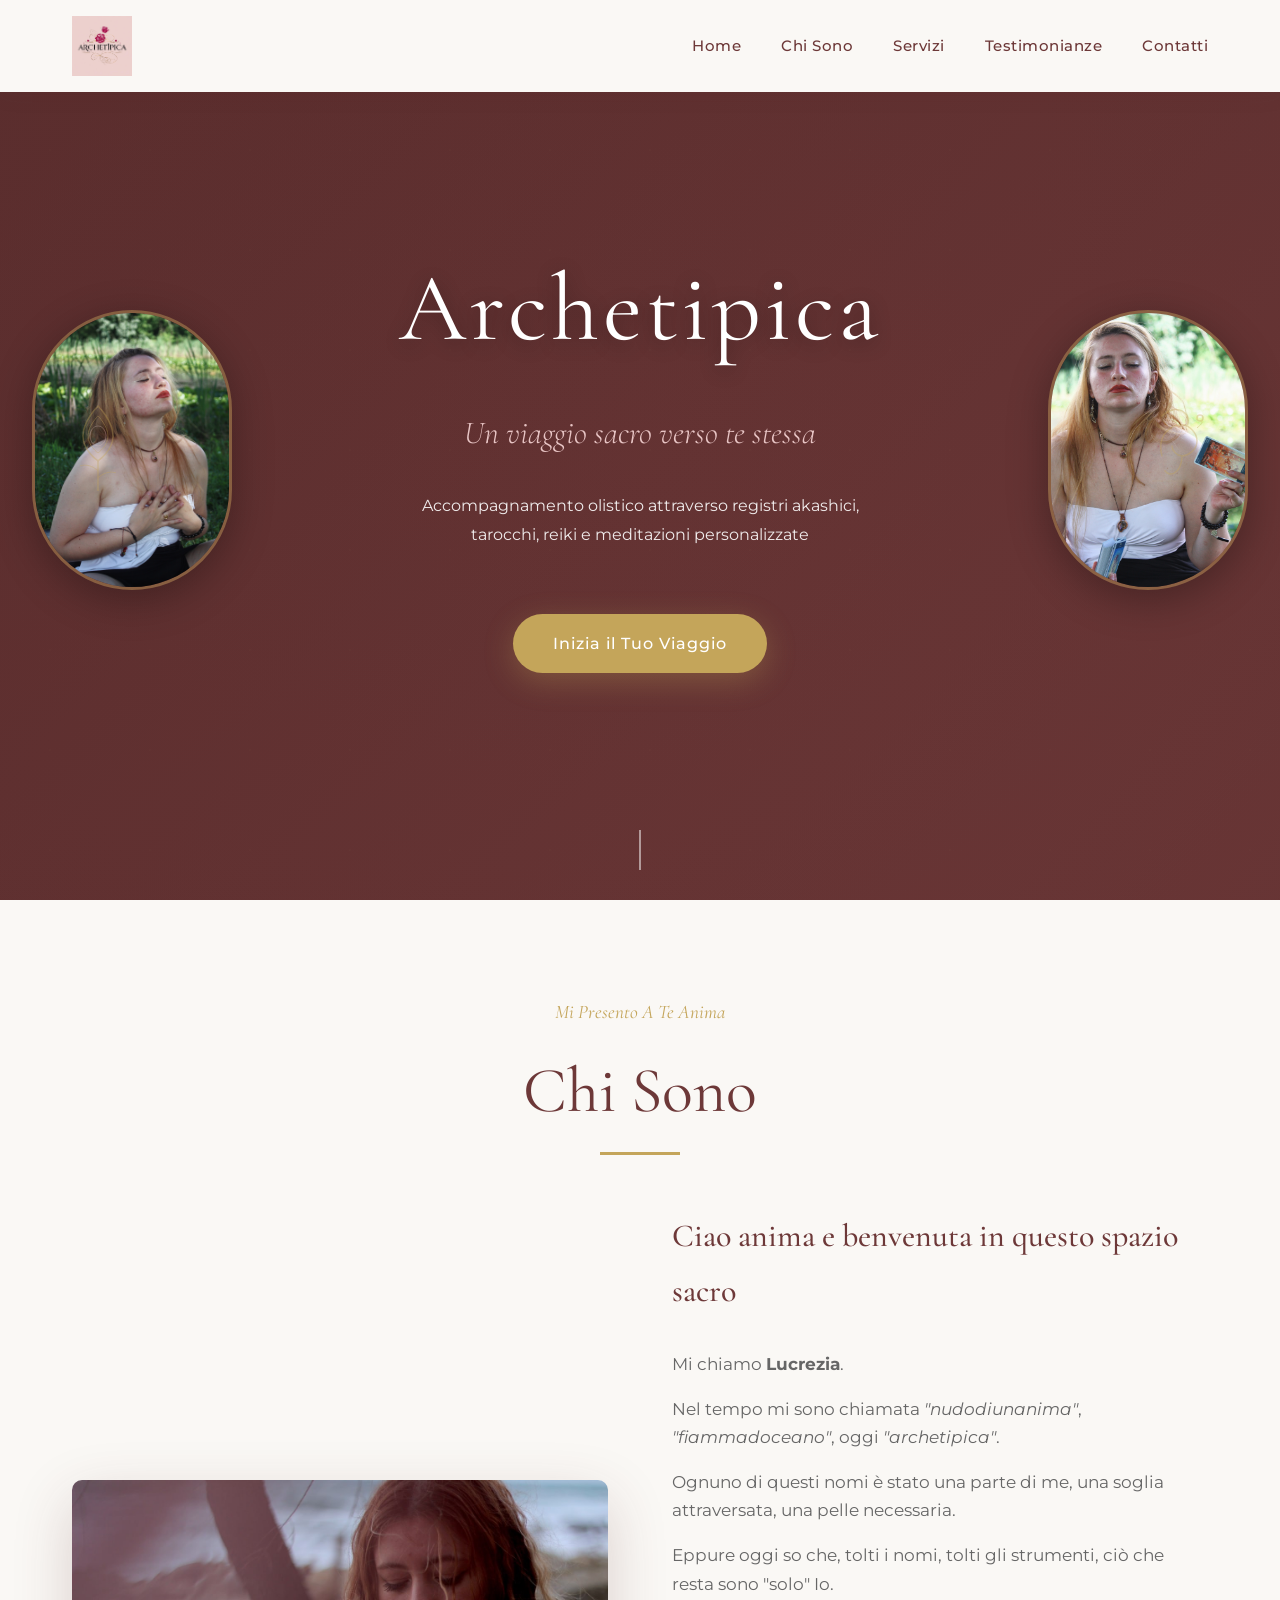
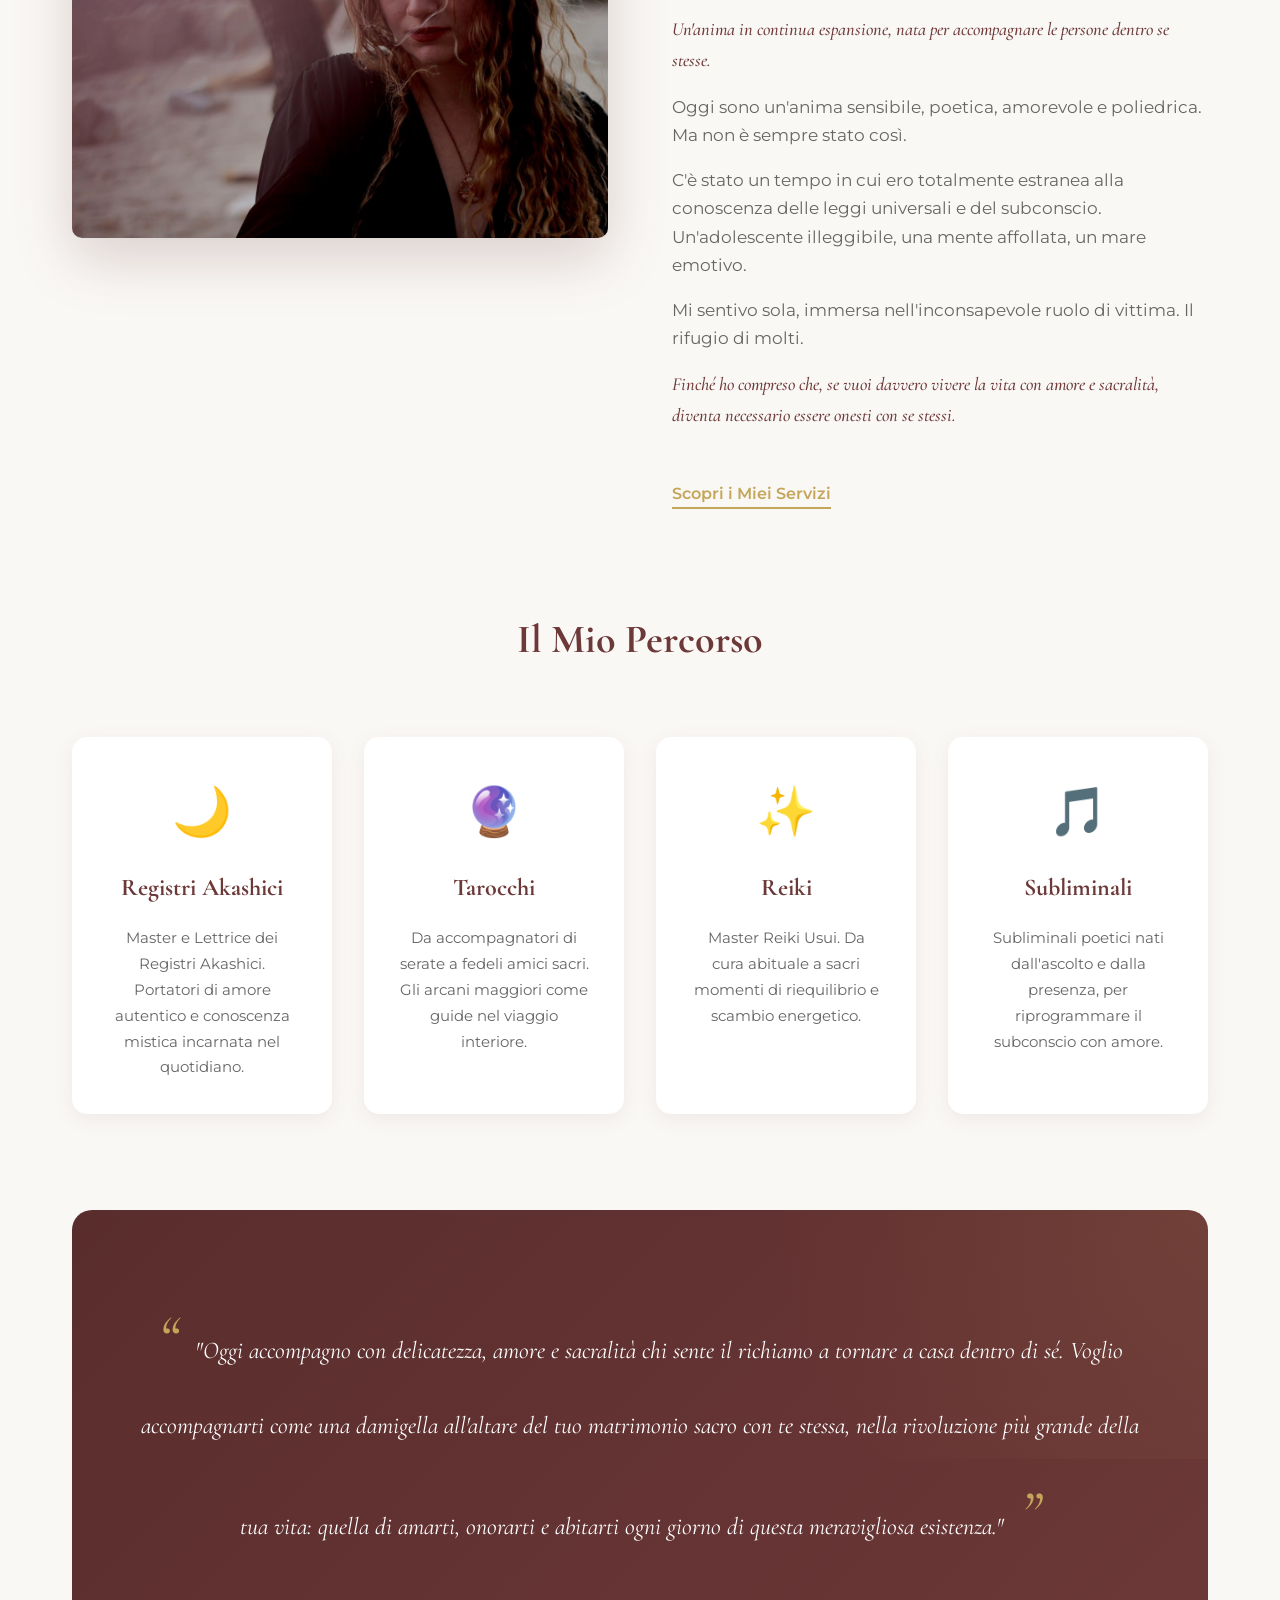
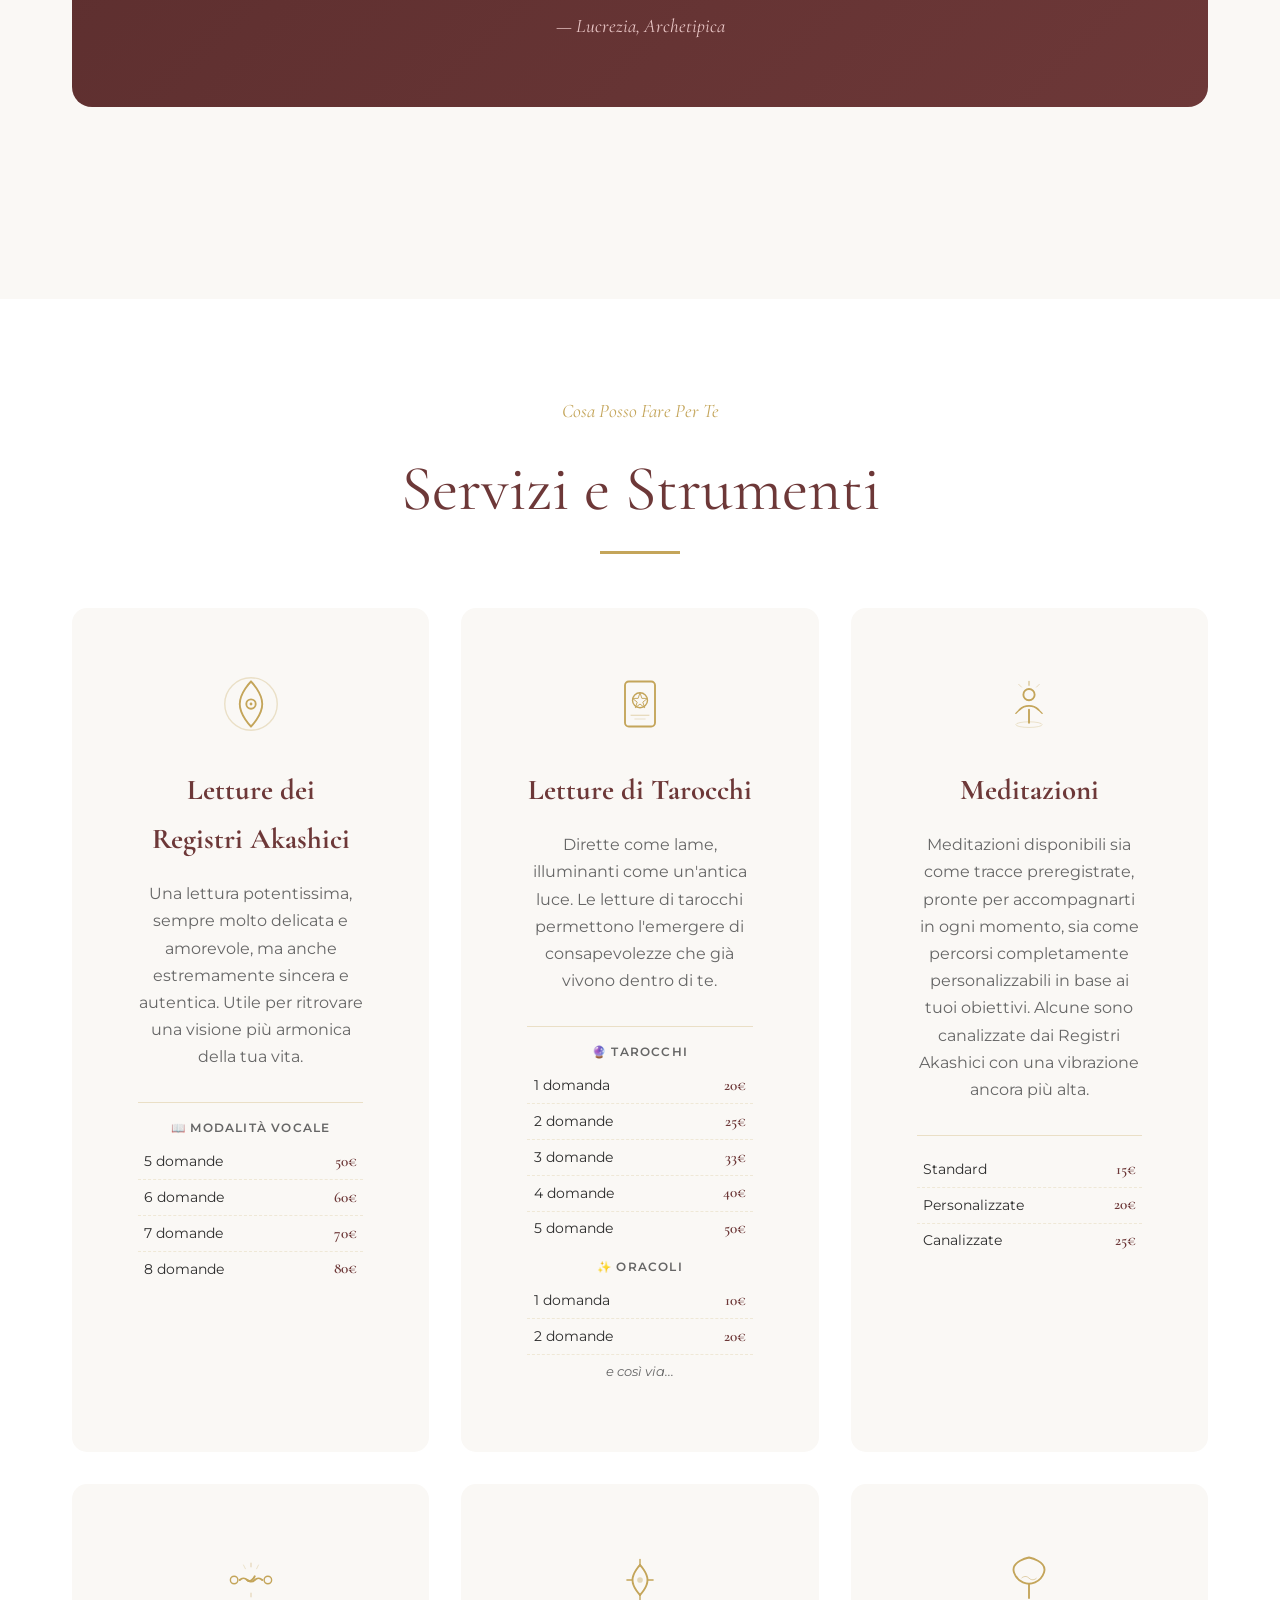
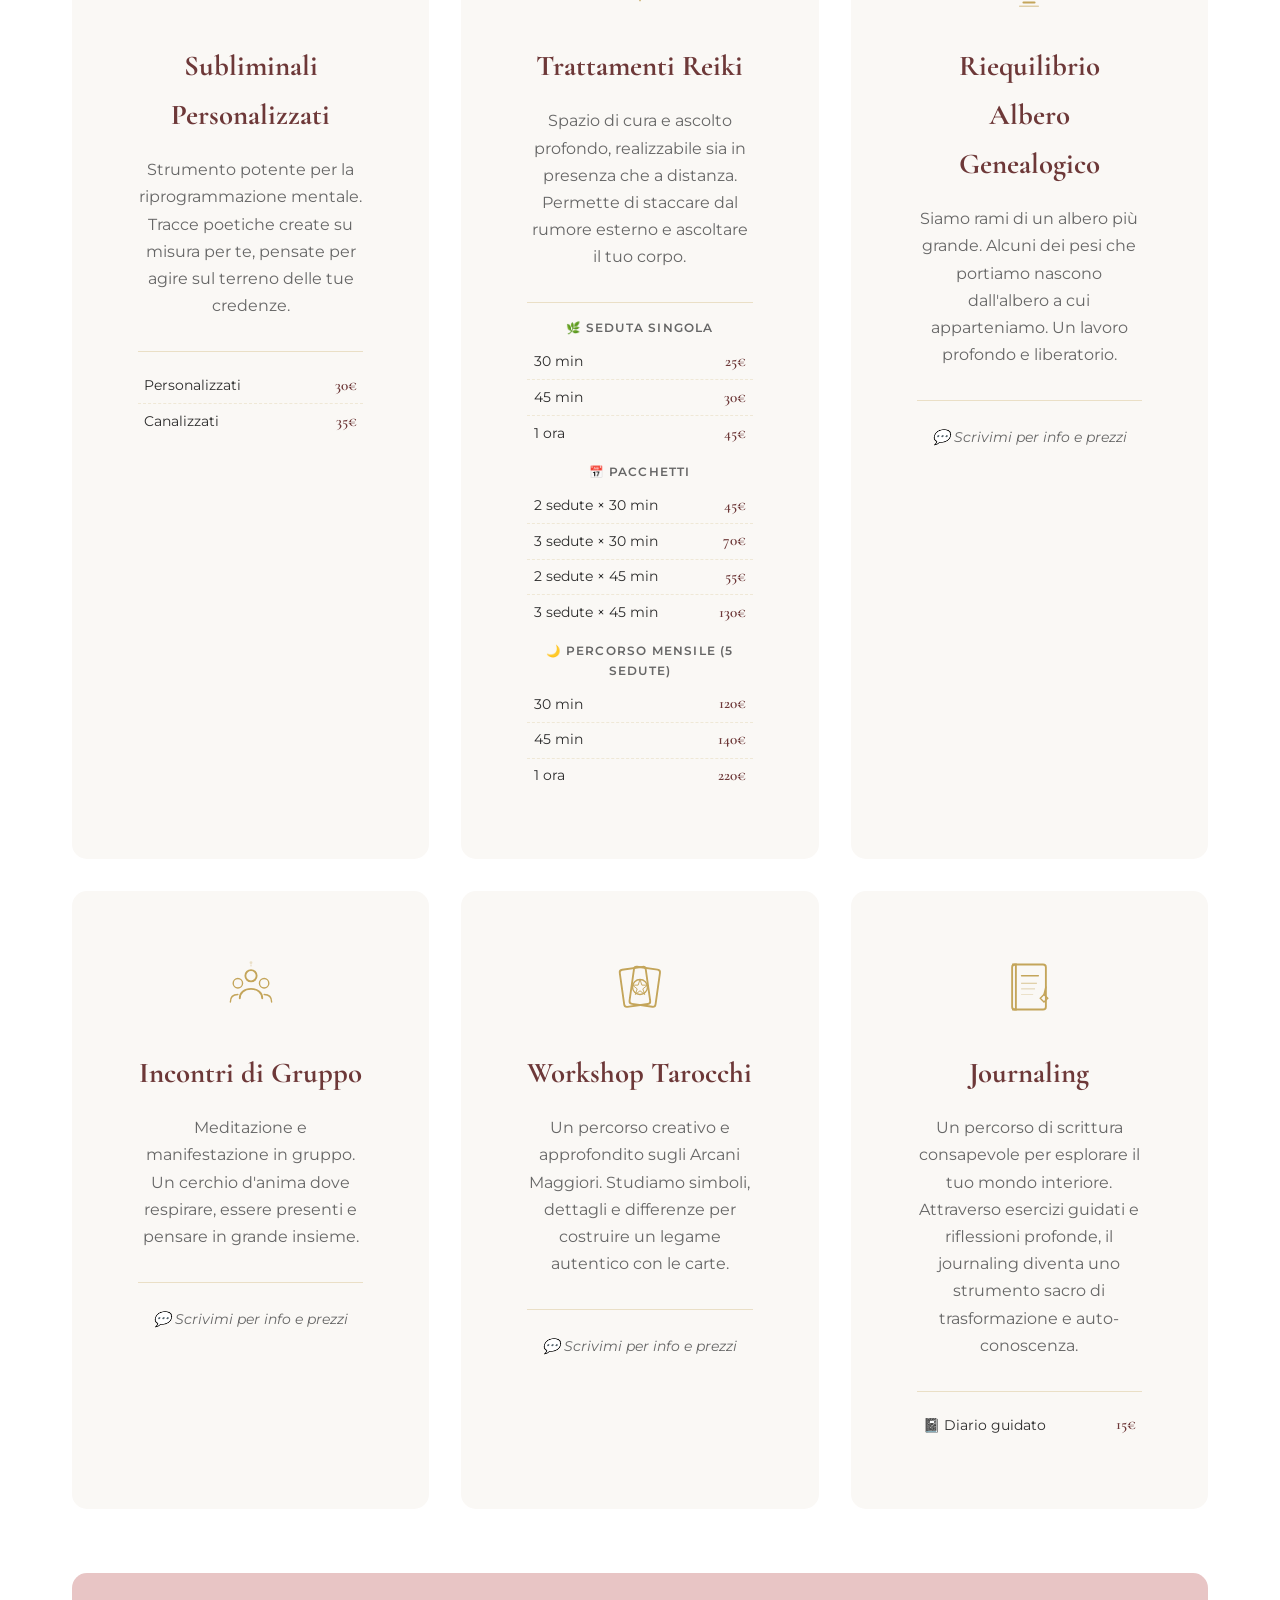
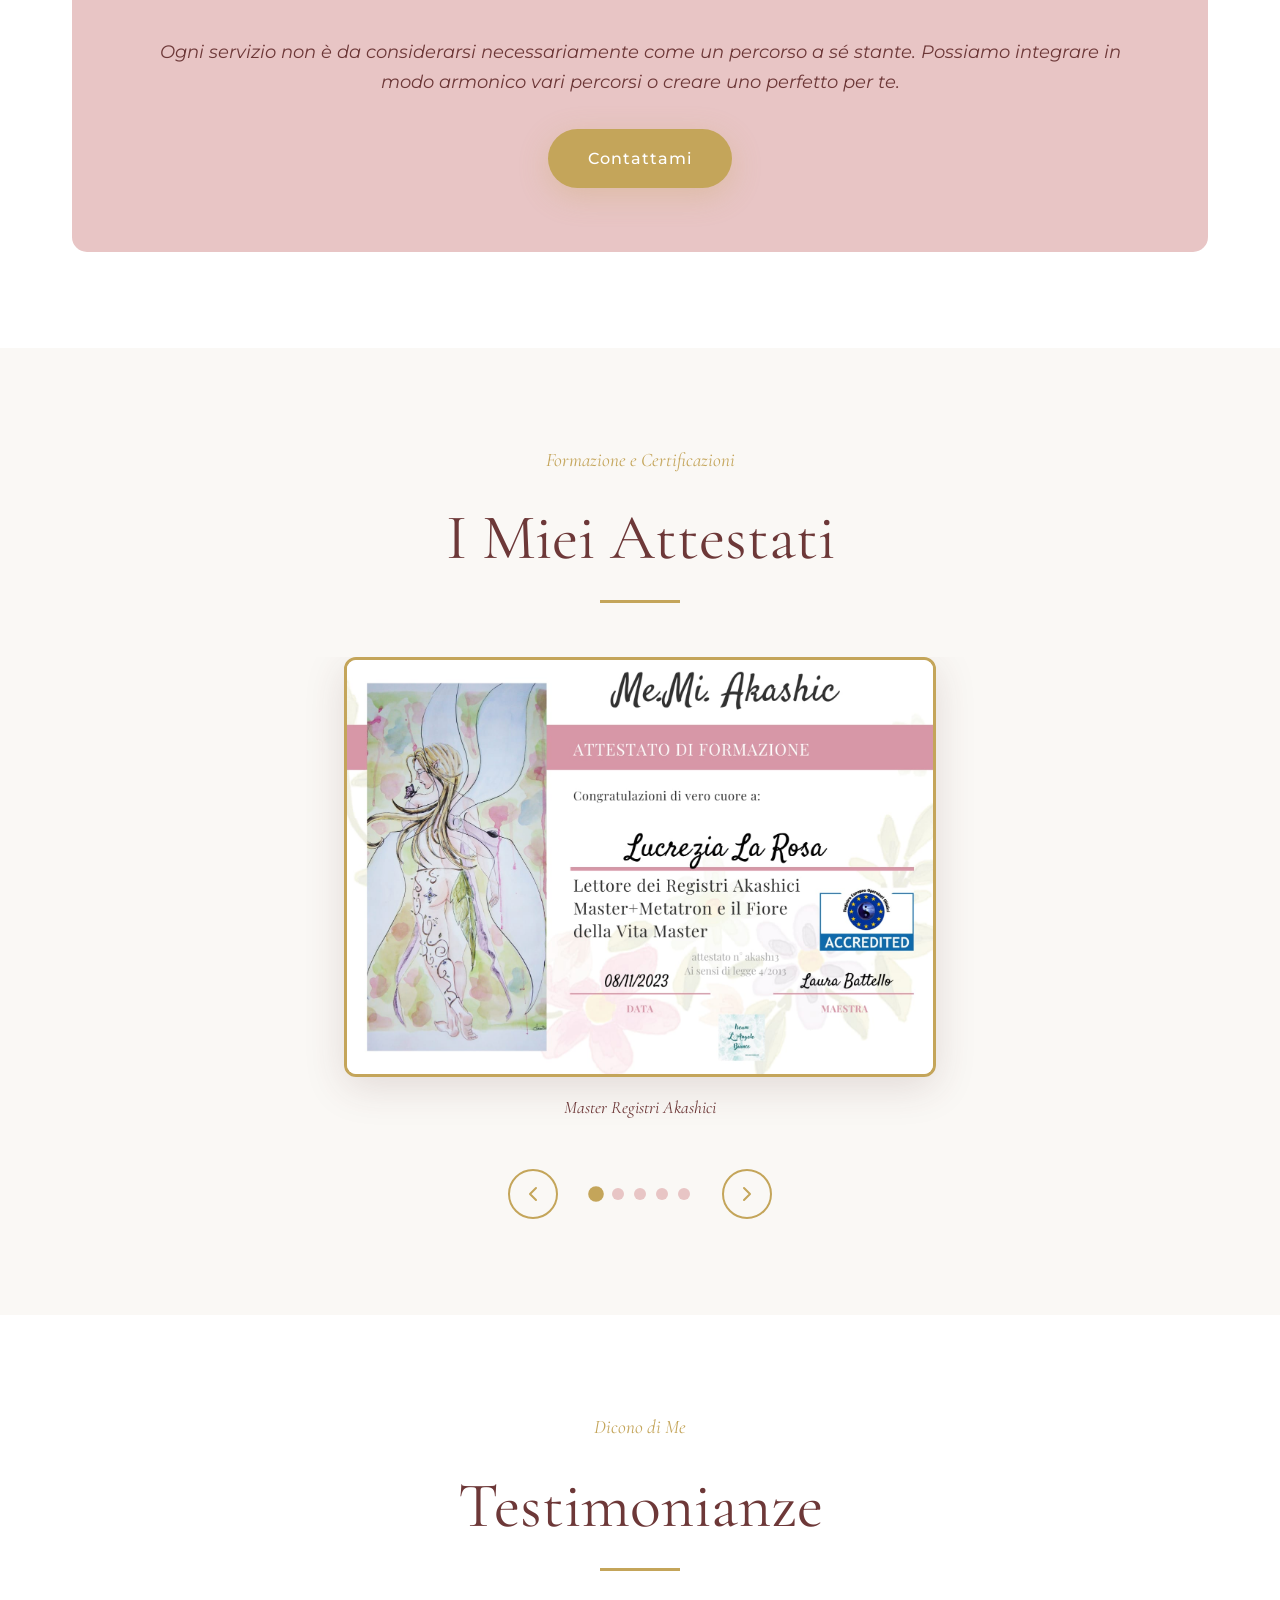
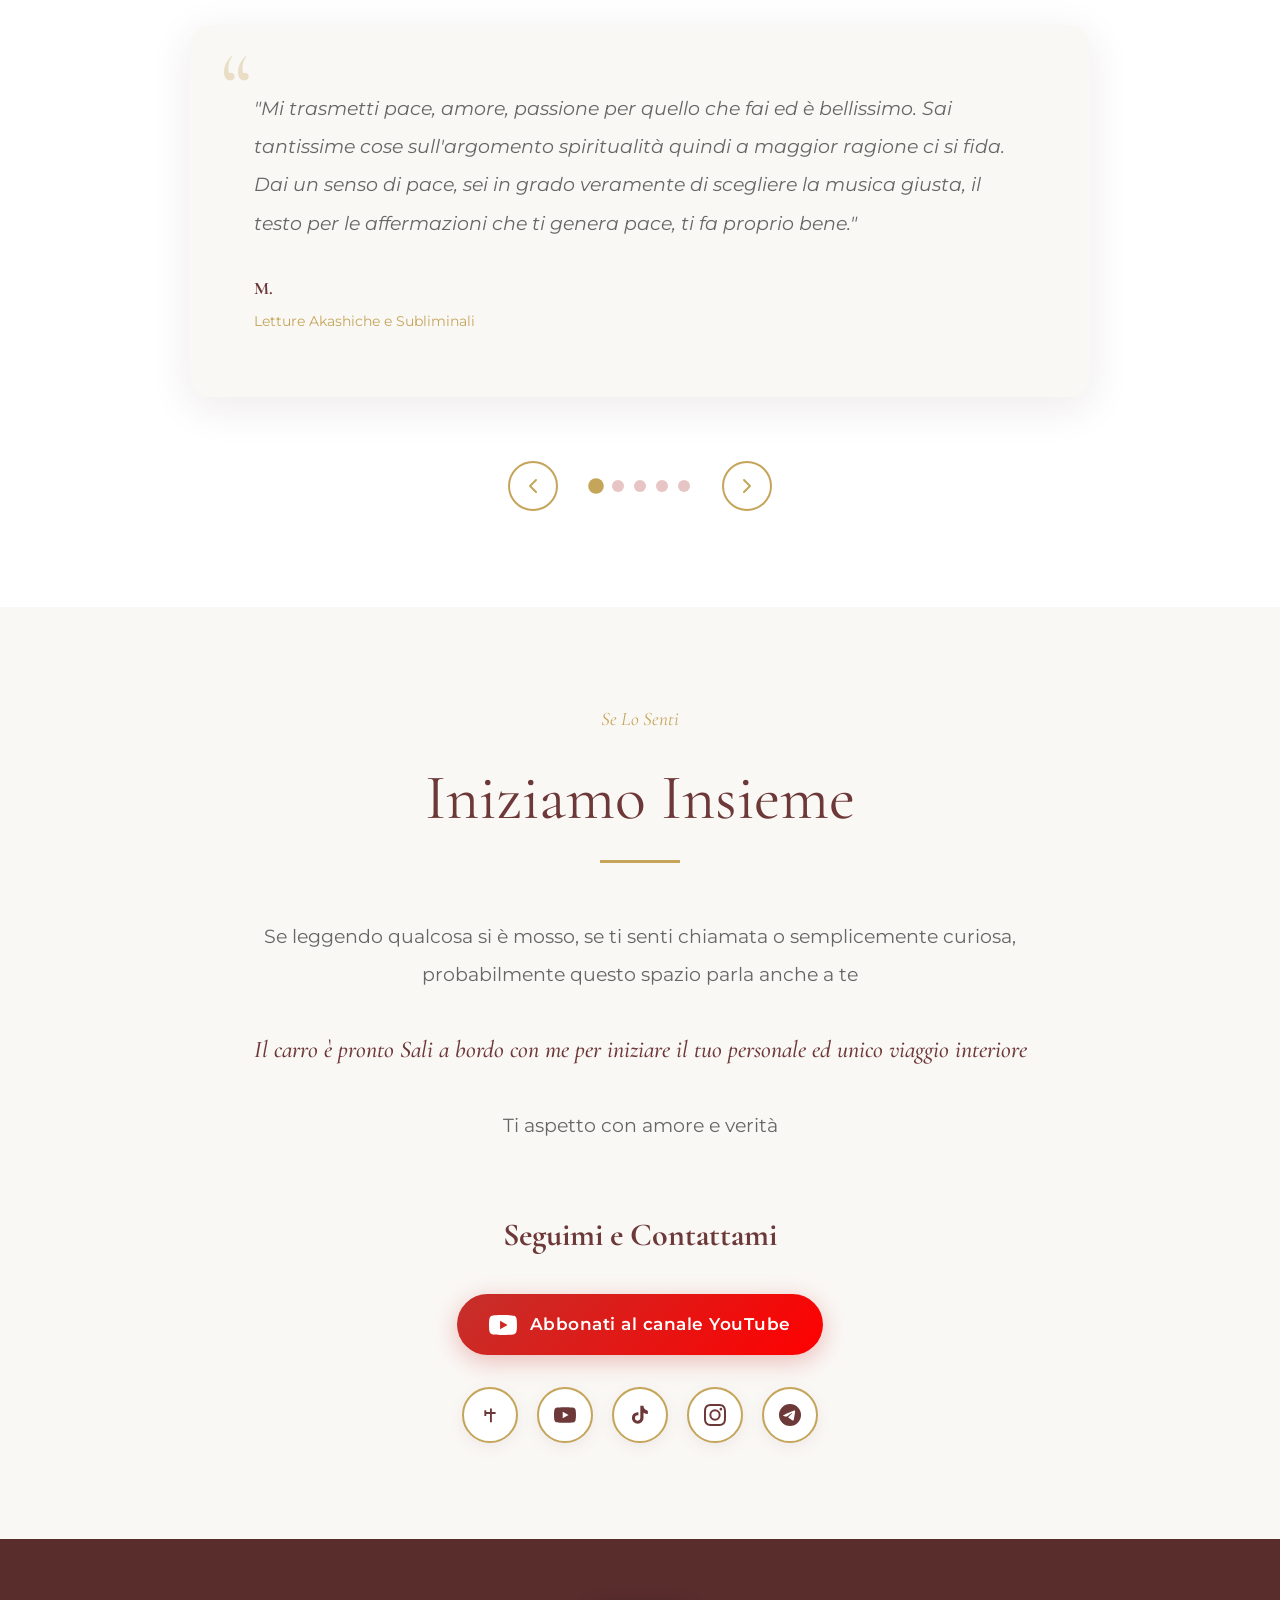
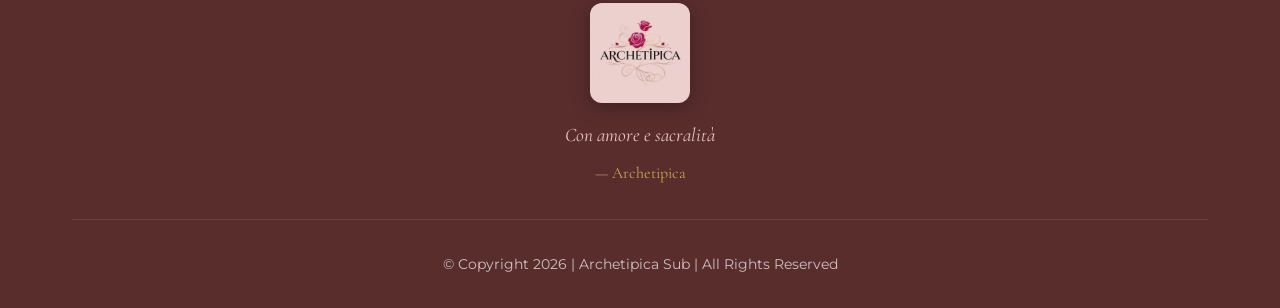
==== commit f03b8be5: "Add files via upload" ====
--- a/index.html
+++ b/index.html
@@ -14,7 +14,7 @@
     <nav class="navbar" id="navbar">
         <div class="nav-container">
             <div class="logo">
-                <img src="/materialesito/Soft Fluid Design Logo for Beauty Brand.png" alt="Archetipica Logo">
+                <img src="materialesito/Soft Fluid Design Logo for Beauty Brand.png" alt="Archetipica Logo">
             </div>
             <div class="nav-toggle" id="navToggle">
                 <span></span>
@@ -25,7 +25,7 @@
                 <li><a href="#home" class="nav-link">Home</a></li>
                 <li><a href="#chi-sono" class="nav-link">Chi Sono</a></li>
                 <li><a href="#servizi" class="nav-link">Servizi</a></li>
-                <li><a href="#testimonianze" class="nav-link">Testimonianze</a></li>
+<li><a href="#testimonianze" class="nav-link">Testimonianze</a></li>
                 <li><a href="#contatti" class="nav-link">Contatti</a></li>
             </ul>
         </div>
@@ -51,7 +51,7 @@
 
             <!-- Hero Images Left -->
             <div class="hero-image hero-image-left">
-                <img src="/materialesito/IMG_7138.jpg" alt="Lucrezia">
+                <img src="/materialesito/IMG_7449.jpeg" alt="Lucrezia">
             </div>
 
             <div class="hero-text fade-in">
@@ -63,7 +63,7 @@
 
             <!-- Hero Images Right -->
             <div class="hero-image hero-image-right">
-                <img src="/materialesito/IMG_9379.jpeg" alt="Lucrezia">
+                <img src="/materialesito/IMG_7454.jpeg" alt="Lucrezia">
             </div>
 
             <!-- Decorative Om SVG - Right -->
@@ -173,6 +173,15 @@
                     </div>
                     <h3>Letture dei Registri Akashici</h3>
                     <p>Una lettura potentissima, sempre molto delicata e amorevole, ma anche estremamente sincera e autentica. Utile per ritrovare una visione più armonica della tua vita.</p>
+                    <div class="servizio-prezzi">
+                        <p class="prezzi-label">📖 modalità vocale</p>
+                        <ul class="prezzi-inline">
+                            <li><span>5 domande</span><span>50€</span></li>
+                            <li><span>6 domande</span><span>60€</span></li>
+                            <li><span>7 domande</span><span>70€</span></li>
+                            <li><span>8 domande</span><span>80€</span></li>
+                        </ul>
+                    </div>
                 </div>
 
                 <!-- Letture Tarocchi -->
@@ -188,6 +197,22 @@
                     </div>
                     <h3>Letture di Tarocchi</h3>
                     <p>Dirette come lame, illuminanti come un'antica luce. Le letture di tarocchi permettono l'emergere di consapevolezze che già vivono dentro di te.</p>
+                    <div class="servizio-prezzi">
+                        <p class="prezzi-label">🔮 Tarocchi</p>
+                        <ul class="prezzi-inline">
+                            <li><span>1 domanda</span><span>20€</span></li>
+                            <li><span>2 domande</span><span>25€</span></li>
+                            <li><span>3 domande</span><span>33€</span></li>
+                            <li><span>4 domande</span><span>40€</span></li>
+                            <li><span>5 domande</span><span>50€</span></li>
+                        </ul>
+                        <p class="prezzi-label prezzi-label-mt">✨ Oracoli</p>
+                        <ul class="prezzi-inline">
+                            <li><span>1 domanda</span><span>10€</span></li>
+                            <li><span>2 domande</span><span>20€</span></li>
+                            <li><span class="prezzi-note">e così via...</span></li>
+                        </ul>
+                    </div>
                 </div>
 
                 <!-- Meditazioni (preregistrate + personalizzabili) -->
@@ -207,6 +232,13 @@
                     </div>
                     <h3>Meditazioni</h3>
                     <p>Meditazioni disponibili sia come tracce preregistrate, pronte per accompagnarti in ogni momento, sia come percorsi completamente personalizzabili in base ai tuoi obiettivi. Alcune sono canalizzate dai Registri Akashici con una vibrazione ancora più alta.</p>
+                    <div class="servizio-prezzi">
+                        <ul class="prezzi-inline">
+                            <li><span>Standard</span><span>15€</span></li>
+                            <li><span>Personalizzate</span><span>20€</span></li>
+                            <li><span>Canalizzate</span><span>25€</span></li>
+                        </ul>
+                    </div>
                 </div>
 
                 <!-- Subliminali Personalizzati -->
@@ -225,6 +257,12 @@
                     </div>
                     <h3>Subliminali Personalizzati</h3>
                     <p>Strumento potente per la riprogrammazione mentale. Tracce poetiche create su misura per te, pensate per agire sul terreno delle tue credenze.</p>
+                    <div class="servizio-prezzi">
+                        <ul class="prezzi-inline">
+                            <li><span>Personalizzati</span><span>30€</span></li>
+                            <li><span>Canalizzati</span><span>35€</span></li>
+                        </ul>
+                    </div>
                 </div>
 
                 <!-- Trattamenti Reiki -->
@@ -242,6 +280,27 @@
                     </div>
                     <h3>Trattamenti Reiki</h3>
                     <p>Spazio di cura e ascolto profondo, realizzabile sia in presenza che a distanza. Permette di staccare dal rumore esterno e ascoltare il tuo corpo.</p>
+                    <div class="servizio-prezzi">
+                        <p class="prezzi-label">🌿 Seduta singola</p>
+                        <ul class="prezzi-inline">
+                            <li><span>30 min</span><span>25€</span></li>
+                            <li><span>45 min</span><span>30€</span></li>
+                            <li><span>1 ora</span><span>45€</span></li>
+                        </ul>
+                        <p class="prezzi-label prezzi-label-mt">📅 Pacchetti</p>
+                        <ul class="prezzi-inline">
+                            <li><span>2 sedute × 30 min</span><span>45€</span></li>
+                            <li><span>3 sedute × 30 min</span><span>70€</span></li>
+                            <li><span>2 sedute × 45 min</span><span>55€</span></li>
+                            <li><span>3 sedute × 45 min</span><span>130€</span></li>
+                        </ul>
+                        <p class="prezzi-label prezzi-label-mt">🌙 Percorso mensile (5 sedute)</p>
+                        <ul class="prezzi-inline">
+                            <li><span>30 min</span><span>120€</span></li>
+                            <li><span>45 min</span><span>140€</span></li>
+                            <li><span>1 ora</span><span>220€</span></li>
+                        </ul>
+                    </div>
                 </div>
 
                 <!-- Riequilibrio Albero Genealogico -->
@@ -257,6 +316,9 @@
                     </div>
                     <h3>Riequilibrio Albero Genealogico</h3>
                     <p>Siamo rami di un albero più grande. Alcuni dei pesi che portiamo nascono dall'albero a cui apparteniamo. Un lavoro profondo e liberatorio.</p>
+                    <div class="servizio-prezzi servizio-prezzi-info">
+                        <p class="prezzi-info-text">💬 Scrivimi per info e prezzi</p>
+                    </div>
                 </div>
 
                 <!-- Incontri di Gruppo -->
@@ -275,6 +337,9 @@
                     </div>
                     <h3>Incontri di Gruppo</h3>
                     <p>Meditazione e manifestazione in gruppo. Un cerchio d'anima dove respirare, essere presenti e pensare in grande insieme.</p>
+                    <div class="servizio-prezzi servizio-prezzi-info">
+                        <p class="prezzi-info-text">💬 Scrivimi per info e prezzi</p>
+                    </div>
                 </div>
 
                 <!-- Workshop Tarocchi -->
@@ -289,6 +354,9 @@
                     </div>
                     <h3>Workshop Tarocchi</h3>
                     <p>Un percorso creativo e approfondito sugli Arcani Maggiori. Studiamo simboli, dettagli e differenze per costruire un legame autentico con le carte.</p>
+                    <div class="servizio-prezzi servizio-prezzi-info">
+                        <p class="prezzi-info-text">💬 Scrivimi per info e prezzi</p>
+                    </div>
                 </div>
 
                 <!-- NUOVO: Journaling -->
@@ -307,6 +375,11 @@
                     </div>
                     <h3>Journaling</h3>
                     <p>Un percorso di scrittura consapevole per esplorare il tuo mondo interiore. Attraverso esercizi guidati e riflessioni profonde, il journaling diventa uno strumento sacro di trasformazione e auto-conoscenza.</p>
+                    <div class="servizio-prezzi">
+                        <ul class="prezzi-inline">
+                            <li><span>📓 Diario guidato</span><span>15€</span></li>
+                        </ul>
+                    </div>
                 </div>
             </div>
 
@@ -327,20 +400,49 @@
 
             <div class="attestati-carousel">
                 <div class="attestati-track" id="attestatiTrack">
+                    <!-- Slide 1: real image -->
                     <div class="attestato-slide">
-                        <img src="/materialesito/attestato_tarocchi.jpg" alt="Attestato Corso di Formazione I Tarocchi - Accademia della Conoscenza">
-                        <p class="attestato-caption">Corso di Formazione "I Tarocchi" — Accademia della Conoscenza</p>
-                    </div>
+                        <img src="/materialesito/master%20registri%20akashici.jpeg" alt="Master Registri Akashici">
+                        <p class="attestato-caption">Master Registri Akashici</p>
+                    </div>
+                    <!-- Slide 2: PDF -->
                     <div class="attestato-slide">
-                        <img src="/materialesito/primo_e_secondo_livello_registri_akashici.jpg" alt="Certificato Primo e Secondo Livello Registri Akashici">
-                        <p class="attestato-caption">Primo e Secondo Livello Registri Akashici — Hortensia</p>
-                    </div>
+                        <div class="attestato-pdf-card">
+                            <div class="pdf-scroll-icon">📜</div>
+                            <h4>Corso di Formazione "I Tarocchi"</h4>
+                            <p>Accademia della Conoscenza</p>
+                            <a href="/materialesito/attestato%20tarocchi.pdf" target="_blank" class="attestato-pdf-link">Visualizza Attestato ↗</a>
+                        </div>
+                        <p class="attestato-caption">Attestato Tarocchi — Accademia della Conoscenza</p>
+                    </div>
+                    <!-- Slide 3: PDF -->
                     <div class="attestato-slide">
-                        <img src="/materialesito/Reiki_secondo_livello_integrazione.jpg" alt="Certificato Secondo Livello Reiki Usui">
-                        <p class="attestato-caption">Secondo Livello Reiki Usui — Formazione Certificata R.E.O.O.</p>
-                    </div>
+                        <div class="attestato-pdf-card">
+                            <div class="pdf-scroll-icon">📜</div>
+                            <h4>Primo e Secondo Livello Registri Akashici</h4>
+                            <p>Hortensia</p>
+                            <a href="/materialesito/primo%20e%20secondo%20livello%20registri%20akashici.pdf" target="_blank" class="attestato-pdf-link">Visualizza Attestato ↗</a>
+                        </div>
+                        <p class="attestato-caption">Registri Akashici I & II Livello — Hortensia</p>
+                    </div>
+                    <!-- Slide 4: PDF -->
                     <div class="attestato-slide">
-                        <img src="/materialesito/secondo_livello_akasha.jpg" alt="Attestato Lettura Registri Akashici II Livello">
+                        <div class="attestato-pdf-card">
+                            <div class="pdf-scroll-icon">📜</div>
+                            <h4>Secondo Livello Reiki Usui</h4>
+                            <p>Formazione Certificata R.E.O.O.</p>
+                            <a href="/materialesito/Reiki%20secondo%20livello%20integrazione.pdf" target="_blank" class="attestato-pdf-link">Visualizza Attestato ↗</a>
+                        </div>
+                        <p class="attestato-caption">Reiki Secondo Livello Usui — R.E.O.O.</p>
+                    </div>
+                    <!-- Slide 5: PDF -->
+                    <div class="attestato-slide">
+                        <div class="attestato-pdf-card">
+                            <div class="pdf-scroll-icon">📜</div>
+                            <h4>Lettura Registri Akashici — II Livello</h4>
+                            <p>Certificazione Avanzata</p>
+                            <a href="/materialesito/secondo%20livello%20akasha.pdf" target="_blank" class="attestato-pdf-link">Visualizza Attestato ↗</a>
+                        </div>
                         <p class="attestato-caption">Lettura Registri Akashici — II Livello</p>
                     </div>
                 </div>
--- a/style.css
+++ b/style.css
@@ -646,6 +646,135 @@
     line-height: 1.7;
 }
 
+/* Pricing inside service cards */
+.servizio-prezzi {
+    margin-top: var(--spacing-md);
+    padding-top: var(--spacing-sm);
+    border-top: 1px solid rgba(196, 165, 90, 0.3);
+}
+
+.prezzi-label {
+    font-size: 0.72rem;
+    text-transform: uppercase;
+    letter-spacing: 1.2px;
+    color: var(--gold);
+    font-family: var(--font-sans);
+    font-weight: 600;
+    margin-bottom: 0.35rem;
+    text-align: center;
+}
+
+.prezzi-label-mt {
+    margin-top: 0.75rem;
+}
+
+.prezzi-inline {
+    list-style: none;
+    padding: 0;
+    margin: 0;
+}
+
+.prezzi-inline li {
+    display: flex;
+    justify-content: space-between;
+    align-items: center;
+    padding: 0.28rem 0.4rem;
+    font-size: 0.86rem;
+    color: var(--text-dark);
+    border-bottom: 1px dashed rgba(196, 165, 90, 0.2);
+}
+
+.prezzi-inline li:last-child {
+    border-bottom: none;
+}
+
+.prezzi-inline li span:last-child:not(.prezzi-note) {
+    font-family: var(--font-serif);
+    font-weight: 600;
+    color: var(--burgundy);
+    font-size: 0.95rem;
+    white-space: nowrap;
+    margin-left: 0.5rem;
+}
+
+.prezzi-note {
+    font-style: italic;
+    color: var(--text-light);
+    font-size: 0.82rem;
+    width: 100%;
+    text-align: center;
+}
+
+.servizio-prezzi-info {
+    text-align: center;
+}
+
+.prezzi-info-text {
+    font-size: 0.9rem;
+    font-style: italic;
+    color: var(--text-light);
+    text-align: center;
+    padding: 0.5rem 0;
+}
+
+/* PDF certificate cards */
+.attestato-pdf-card {
+    display: flex;
+    flex-direction: column;
+    align-items: center;
+    justify-content: center;
+    min-height: 320px;
+    background: var(--white);
+    border: 3px solid var(--gold);
+    border-radius: 16px;
+    padding: var(--spacing-lg) var(--spacing-md);
+    box-shadow: 0 10px 40px rgba(90, 45, 45, 0.12);
+    max-width: 480px;
+    margin: 0 auto;
+}
+
+.pdf-scroll-icon {
+    font-size: 3.5rem;
+    margin-bottom: var(--spacing-sm);
+    line-height: 1;
+}
+
+.attestato-pdf-card h4 {
+    font-family: var(--font-serif);
+    font-size: 1.35rem;
+    color: var(--burgundy);
+    margin-bottom: 0.5rem;
+    text-align: center;
+    line-height: 1.4;
+}
+
+.attestato-pdf-card p {
+    color: var(--text-light);
+    font-style: italic;
+    margin-bottom: var(--spacing-md);
+    text-align: center;
+    font-size: 0.95rem;
+}
+
+.attestato-pdf-link {
+    display: inline-flex;
+    align-items: center;
+    gap: 0.4rem;
+    padding: 0.7rem 1.5rem;
+    background: linear-gradient(135deg, var(--gold), var(--burgundy));
+    color: var(--white);
+    border-radius: 30px;
+    text-decoration: none;
+    font-size: 0.9rem;
+    font-family: var(--font-sans);
+    transition: var(--transition);
+}
+
+.attestato-pdf-link:hover {
+    transform: translateY(-2px);
+    box-shadow: 0 8px 24px rgba(90, 45, 45, 0.3);
+}
+
 .servizi-note {
     text-align: center;
     padding: var(--spacing-lg);
@@ -1013,7 +1142,6 @@
     width: 22px;
     height: 22px;
 }
-
 /* ============================================
    FOOTER
    ============================================ */
@@ -1029,9 +1157,11 @@
 }
 
 .footer-logo img {
-    height: 80px;
+    height: 100px;
     margin: 0 auto var(--spacing-sm);
-    filter: brightness(0) invert(1);
+    display: block;
+    border-radius: 12px;
+    box-shadow: 0 4px 20px rgba(0, 0, 0, 0.3);
 }
 
 .footer-text {
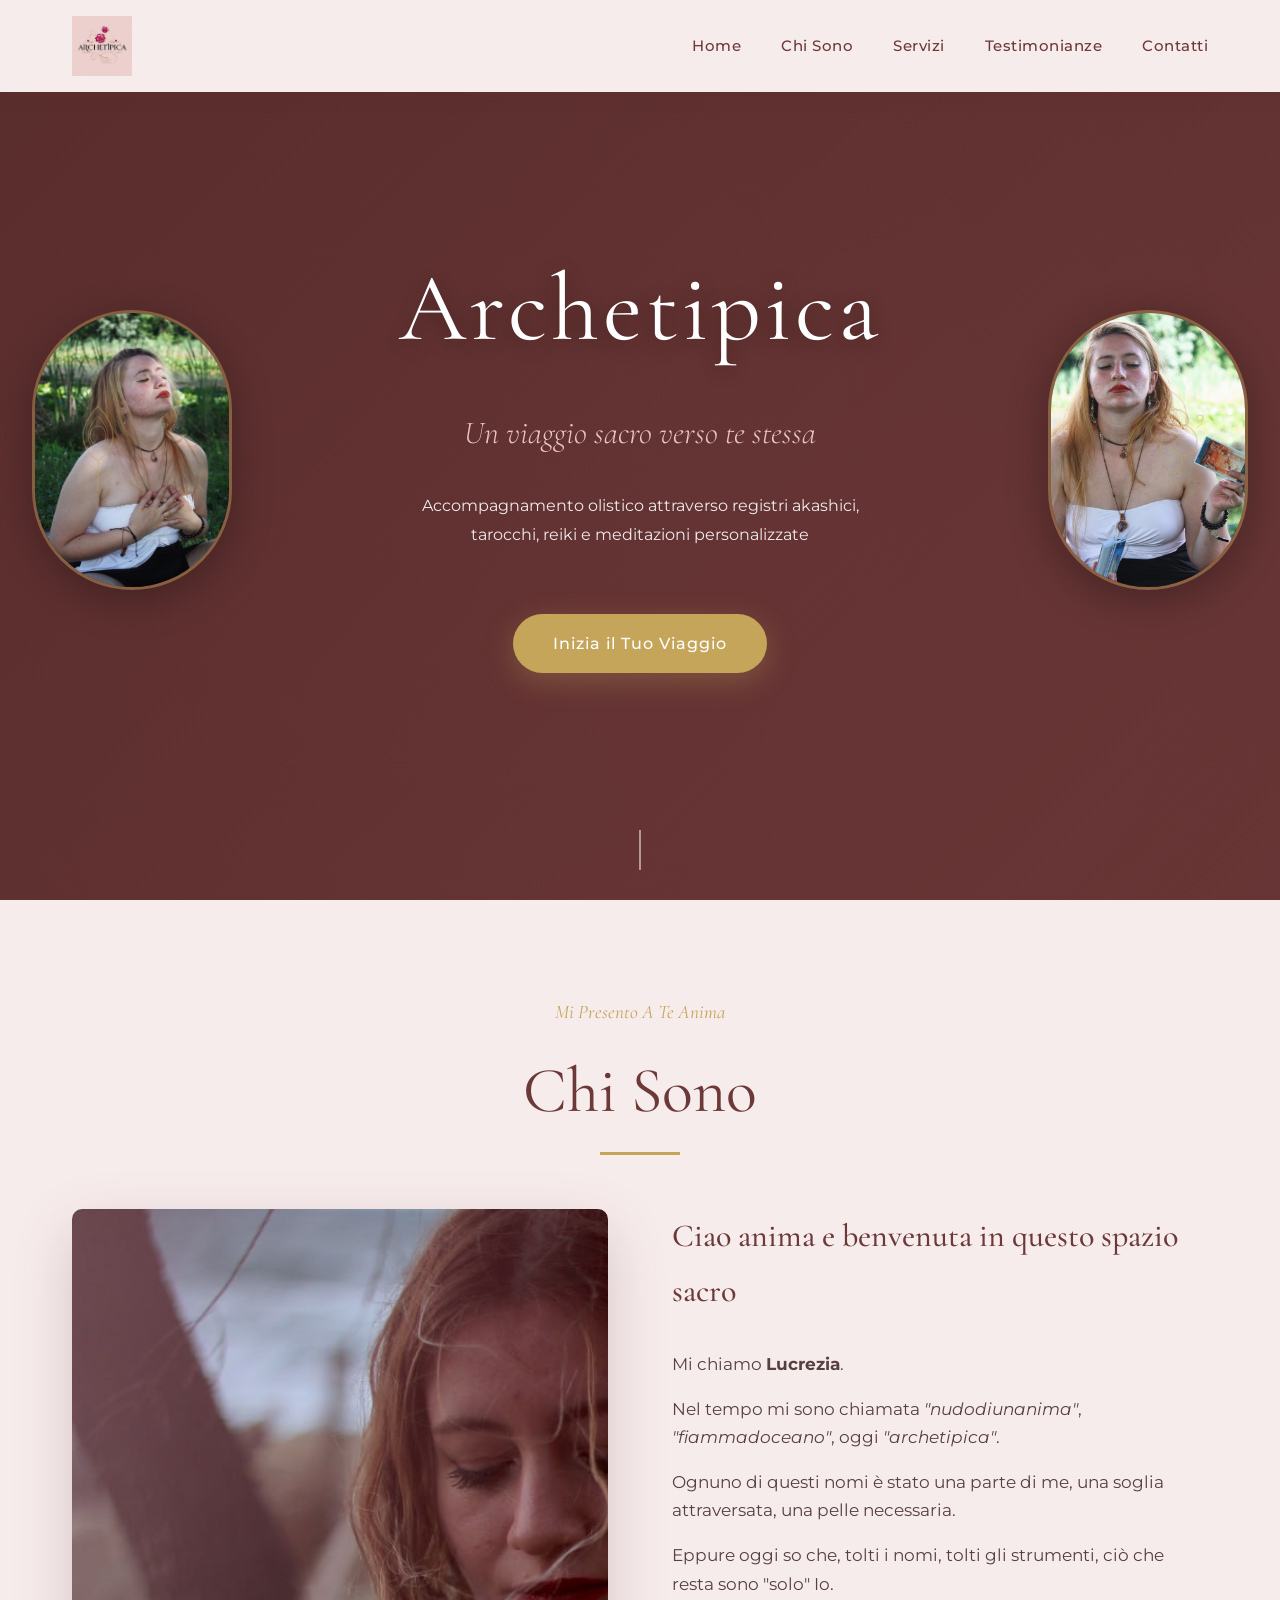
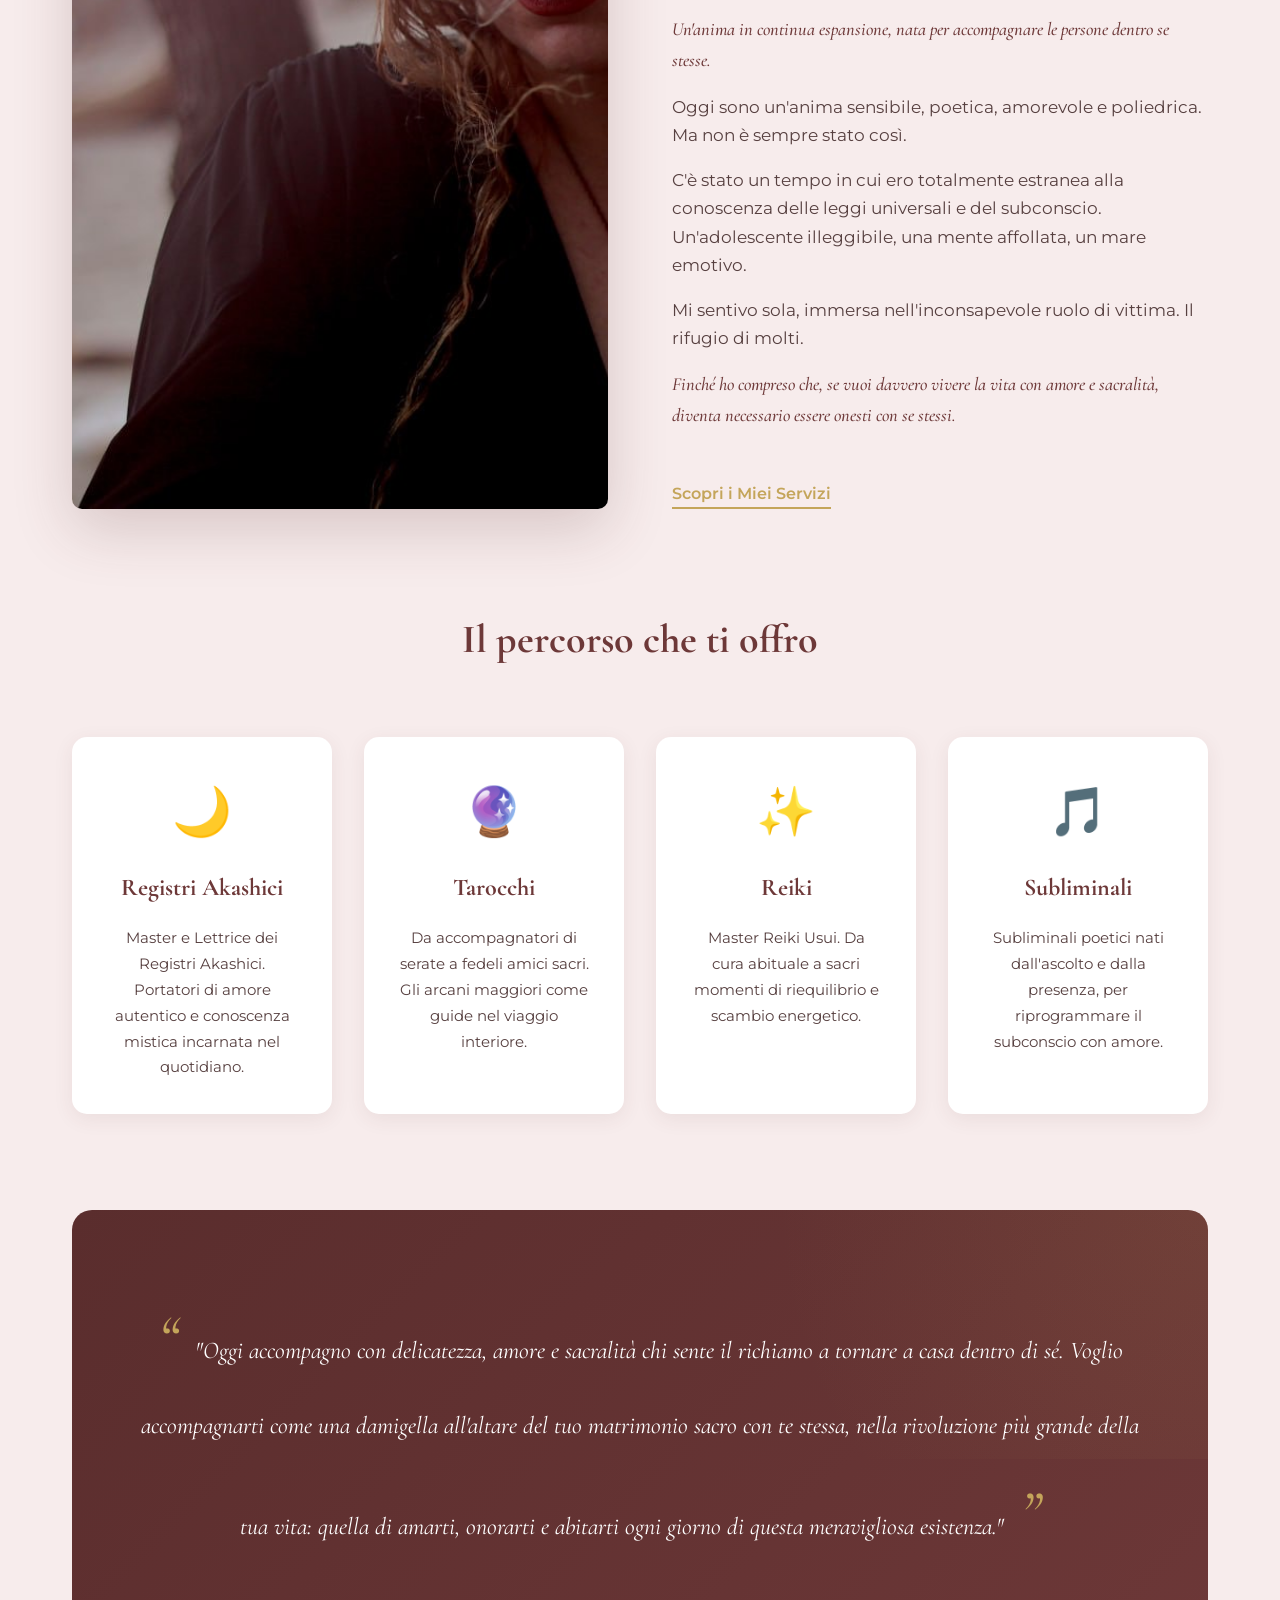
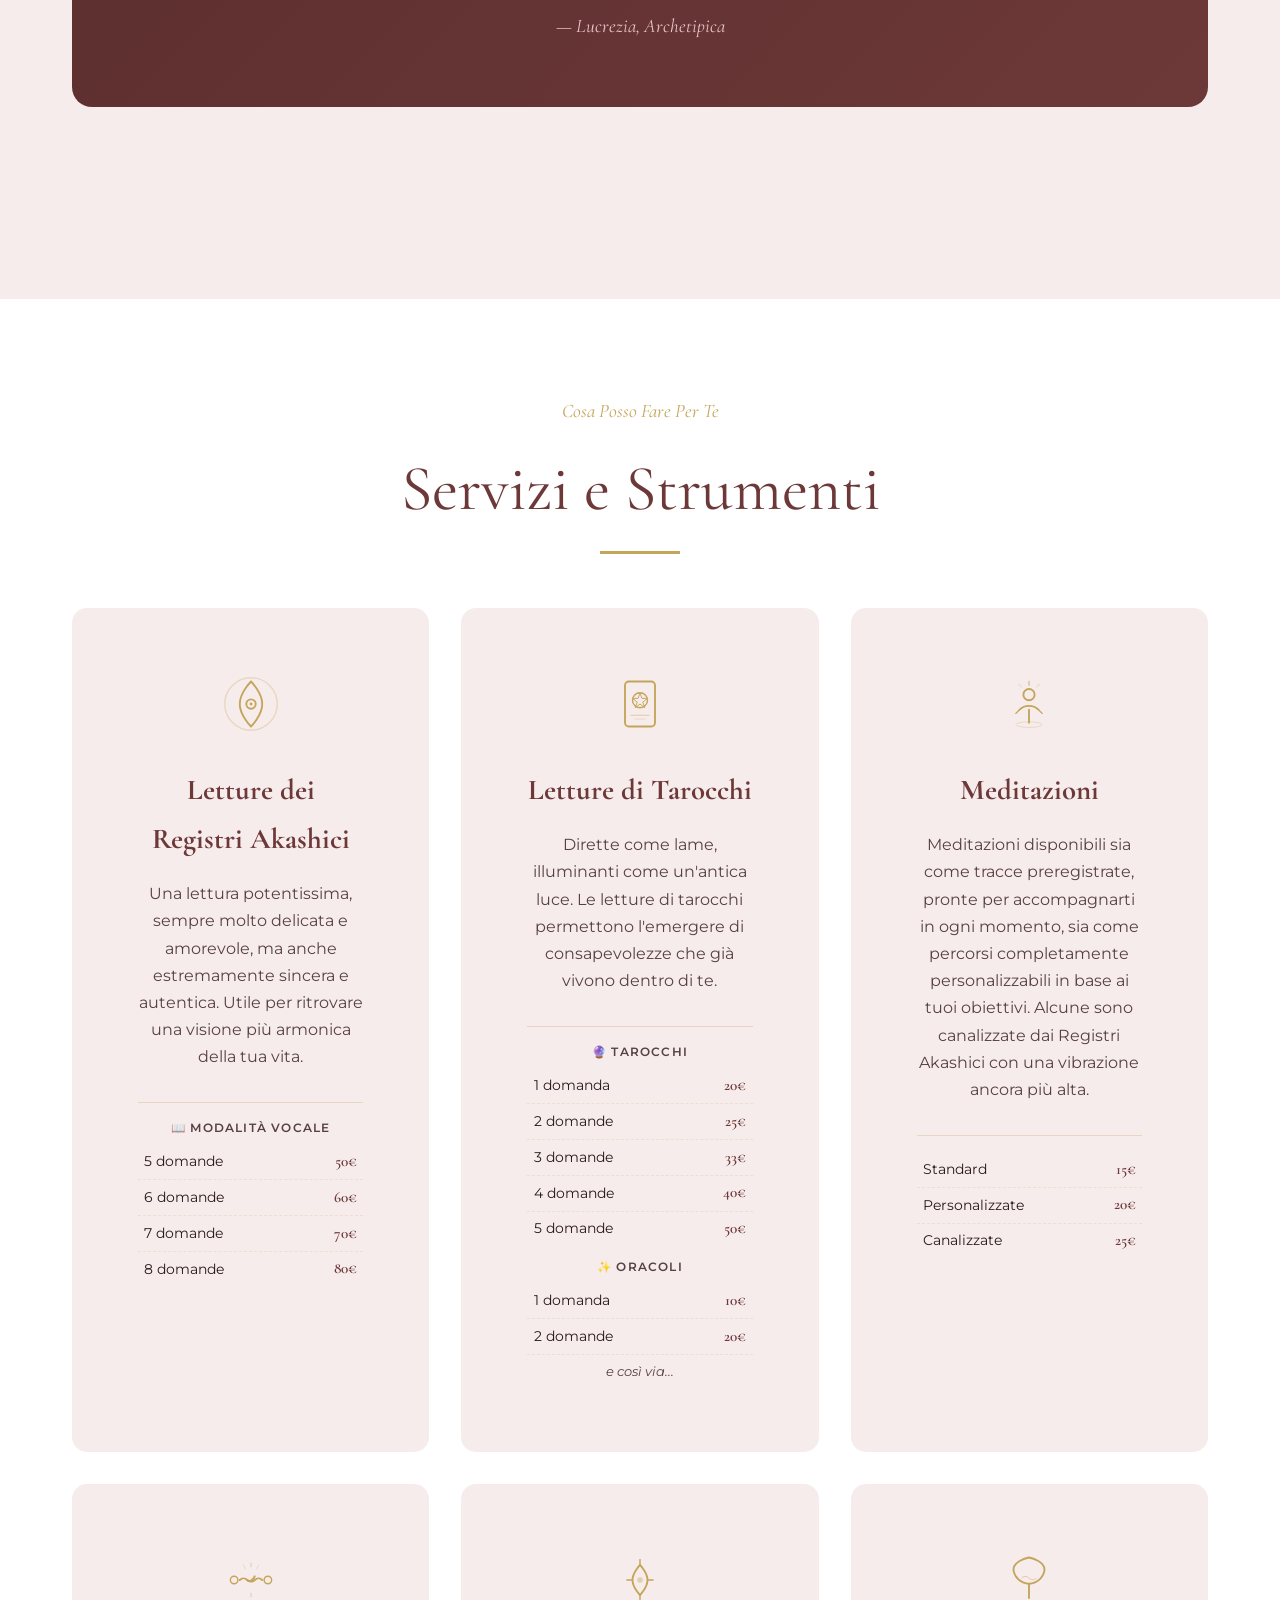
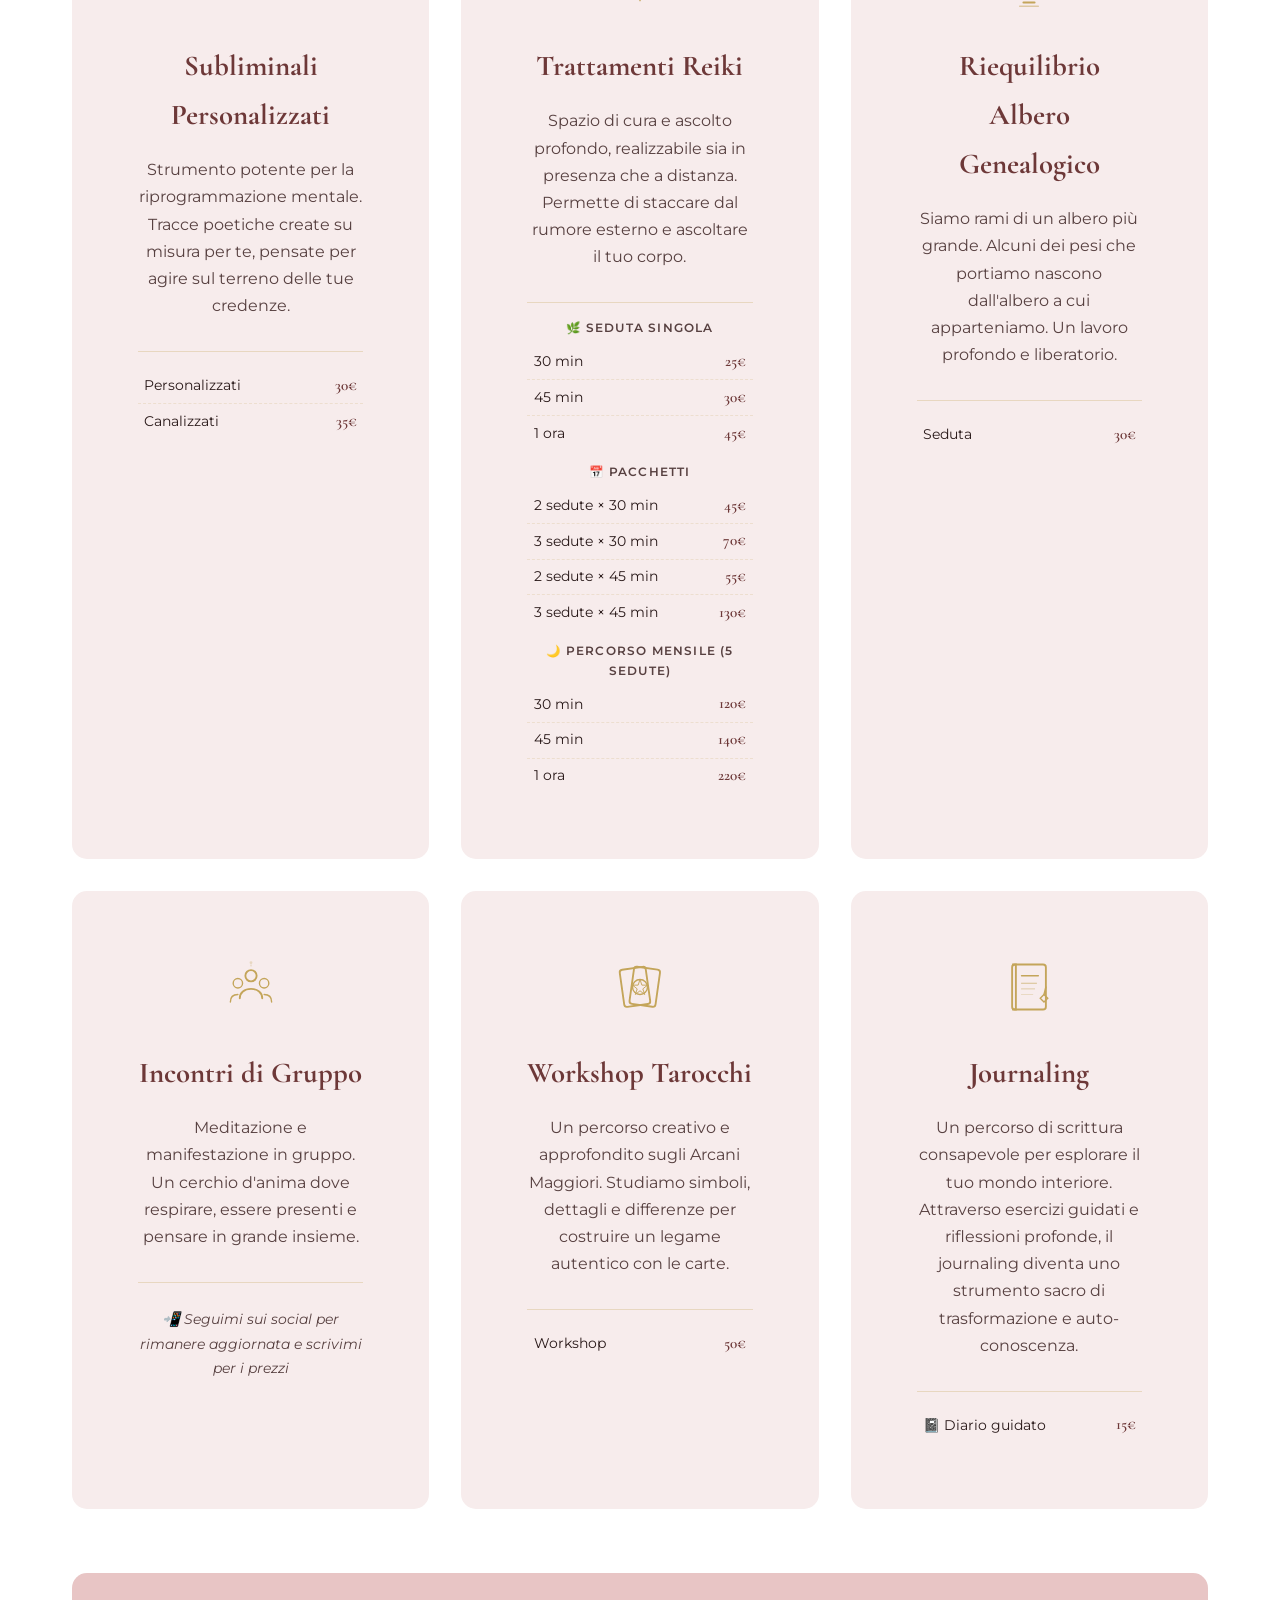
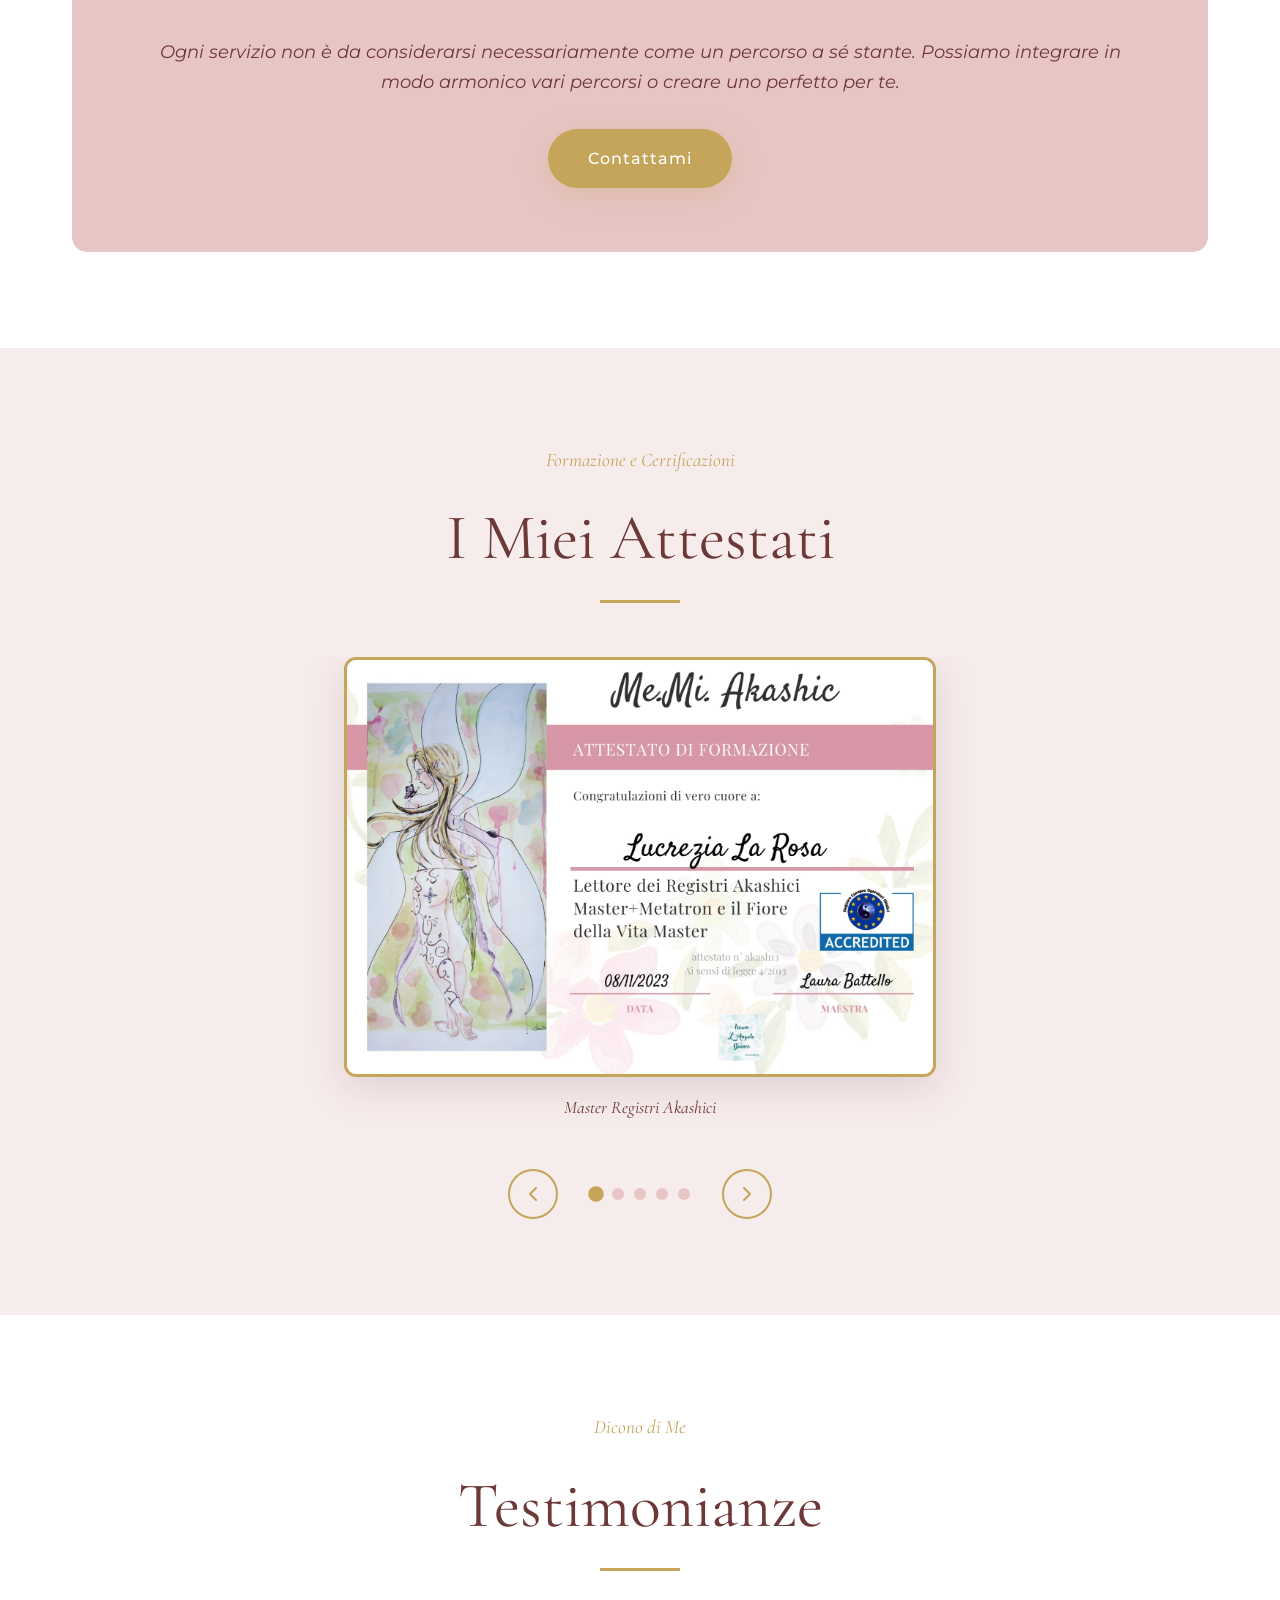
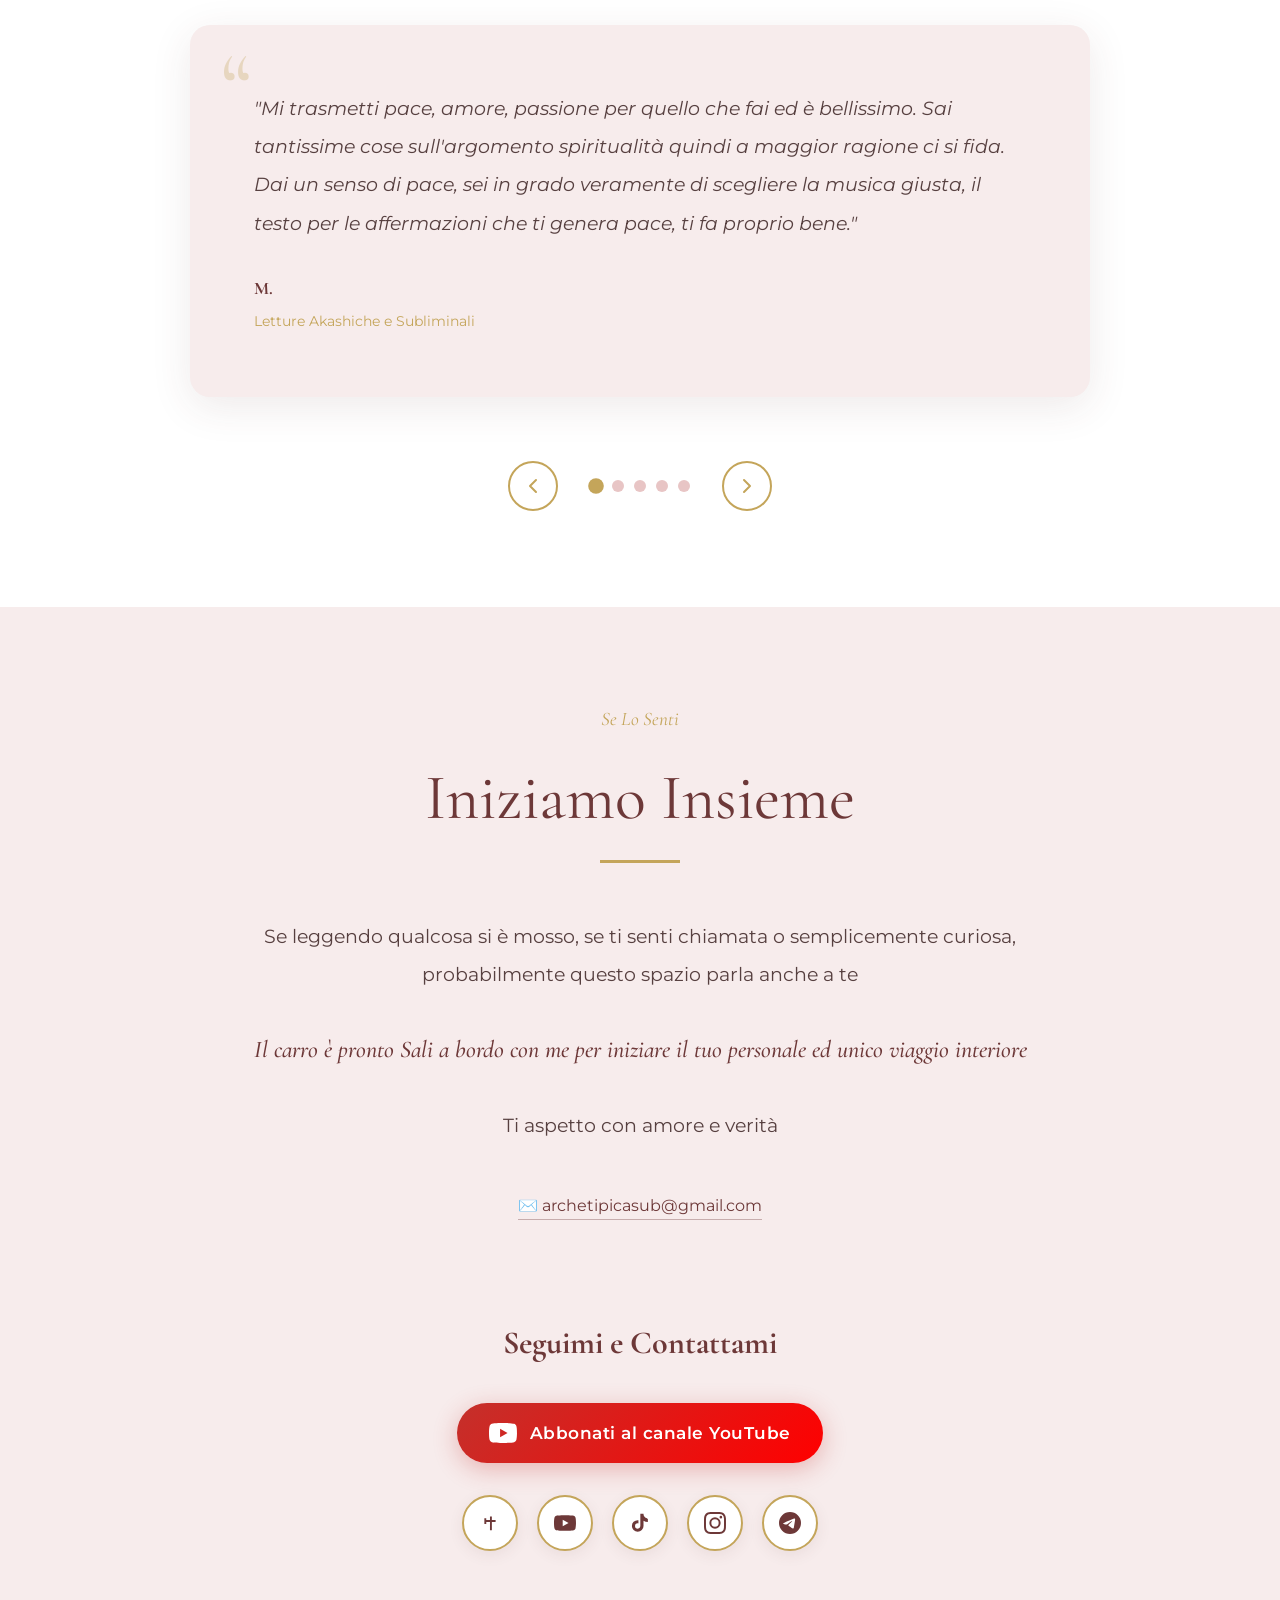
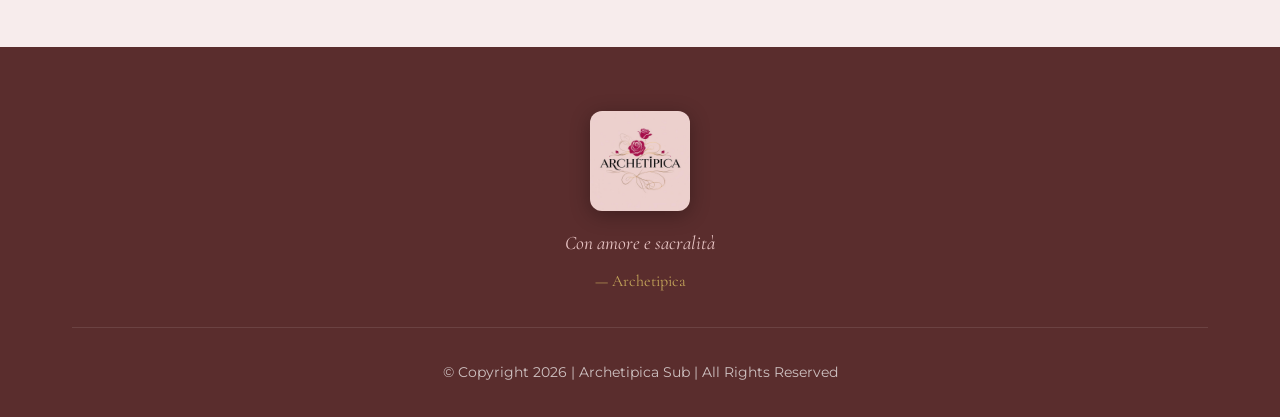
==== commit 98b4eafe: "Add files via upload" ====
--- a/index.html
+++ b/index.html
@@ -116,7 +116,7 @@
             </div>
 
             <div class="journey-section">
-                <h3 class="journey-title">Il Mio Percorso</h3>
+                <h3 class="journey-title">Il percorso che ti offro</h3>
                 <div class="journey-cards">
                     <div class="journey-card">
                         <div class="card-icon">🌙</div>
@@ -316,8 +316,10 @@
                     </div>
                     <h3>Riequilibrio Albero Genealogico</h3>
                     <p>Siamo rami di un albero più grande. Alcuni dei pesi che portiamo nascono dall'albero a cui apparteniamo. Un lavoro profondo e liberatorio.</p>
-                    <div class="servizio-prezzi servizio-prezzi-info">
-                        <p class="prezzi-info-text">💬 Scrivimi per info e prezzi</p>
+                    <div class="servizio-prezzi">
+                        <ul class="prezzi-inline">
+                            <li><span>Seduta</span><span>30€</span></li>
+                        </ul>
                     </div>
                 </div>
 
@@ -338,7 +340,7 @@
                     <h3>Incontri di Gruppo</h3>
                     <p>Meditazione e manifestazione in gruppo. Un cerchio d'anima dove respirare, essere presenti e pensare in grande insieme.</p>
                     <div class="servizio-prezzi servizio-prezzi-info">
-                        <p class="prezzi-info-text">💬 Scrivimi per info e prezzi</p>
+                        <p class="prezzi-info-text">📲 Seguimi sui social per rimanere aggiornata e scrivimi per i prezzi</p>
                     </div>
                 </div>
 
@@ -354,8 +356,10 @@
                     </div>
                     <h3>Workshop Tarocchi</h3>
                     <p>Un percorso creativo e approfondito sugli Arcani Maggiori. Studiamo simboli, dettagli e differenze per costruire un legame autentico con le carte.</p>
-                    <div class="servizio-prezzi servizio-prezzi-info">
-                        <p class="prezzi-info-text">💬 Scrivimi per info e prezzi</p>
+                    <div class="servizio-prezzi">
+                        <ul class="prezzi-inline">
+                            <li><span>Workshop</span><span>50€</span></li>
+                        </ul>
                     </div>
                 </div>
 
@@ -555,6 +559,7 @@
                     <p>Se leggendo qualcosa si è mosso, se ti senti chiamata o semplicemente curiosa, probabilmente questo spazio parla anche a te</p>
                     <p class="highlight">Il carro è pronto Sali a bordo con me per iniziare il tuo personale ed unico viaggio interiore</p>
                     <p>Ti aspetto con amore e verità</p>
+                    <a href="mailto:archetipicasub@gmail.com" class="contatti-email">✉️ archetipicasub@gmail.com</a>
                 </div>
 
                 <div class="social-links">
--- a/style.css
+++ b/style.css
@@ -14,9 +14,9 @@
     --gold: #c4a55a;
     --rose: #e8c5c5;
     --white: #ffffff;
-    --cream: #faf8f5;
-    --text-dark: #2d2d2d;
-    --text-light: #666666;
+    --cream: #f7ecec;
+    --text-dark: #2a1a1a;
+    --text-light: #574040;
     
     /* Typography */
     --font-serif: 'Cormorant Garamond', serif;
@@ -394,12 +394,14 @@
     display: grid;
     grid-template-columns: 1fr 1fr;
     gap: var(--spacing-lg);
-    align-items: center;
+    align-items: stretch;
     margin-bottom: var(--spacing-xl);
 }
 
 .chi-sono-image {
     position: relative;
+    display: flex;
+    flex-direction: column;
 }
 
 .image-frame {
@@ -407,6 +409,8 @@
     overflow: hidden;
     border-radius: 10px;
     box-shadow: 0 20px 60px rgba(90, 45, 45, 0.2);
+    flex: 1;
+    min-height: 480px;
 }
 
 .image-frame::before {
@@ -423,8 +427,9 @@
 
 .image-frame img {
     width: 100%;
-    height: auto;
+    height: 100%;
     object-fit: cover;
+    object-position: center top;
     transition: var(--transition);
 }
 
@@ -1061,6 +1066,22 @@
     font-style: italic;
     color: var(--burgundy);
     font-weight: 500;
+}
+
+.contatti-email {
+    display: inline-block;
+    margin-top: var(--spacing-sm);
+    margin-bottom: var(--spacing-md);
+    font-size: 1rem;
+    color: var(--burgundy);
+    border-bottom: 1px solid rgba(109, 56, 56, 0.35);
+    transition: var(--transition);
+    font-family: var(--font-sans);
+}
+
+.contatti-email:hover {
+    color: var(--gold);
+    border-color: var(--gold);
 }
 
 .social-links {
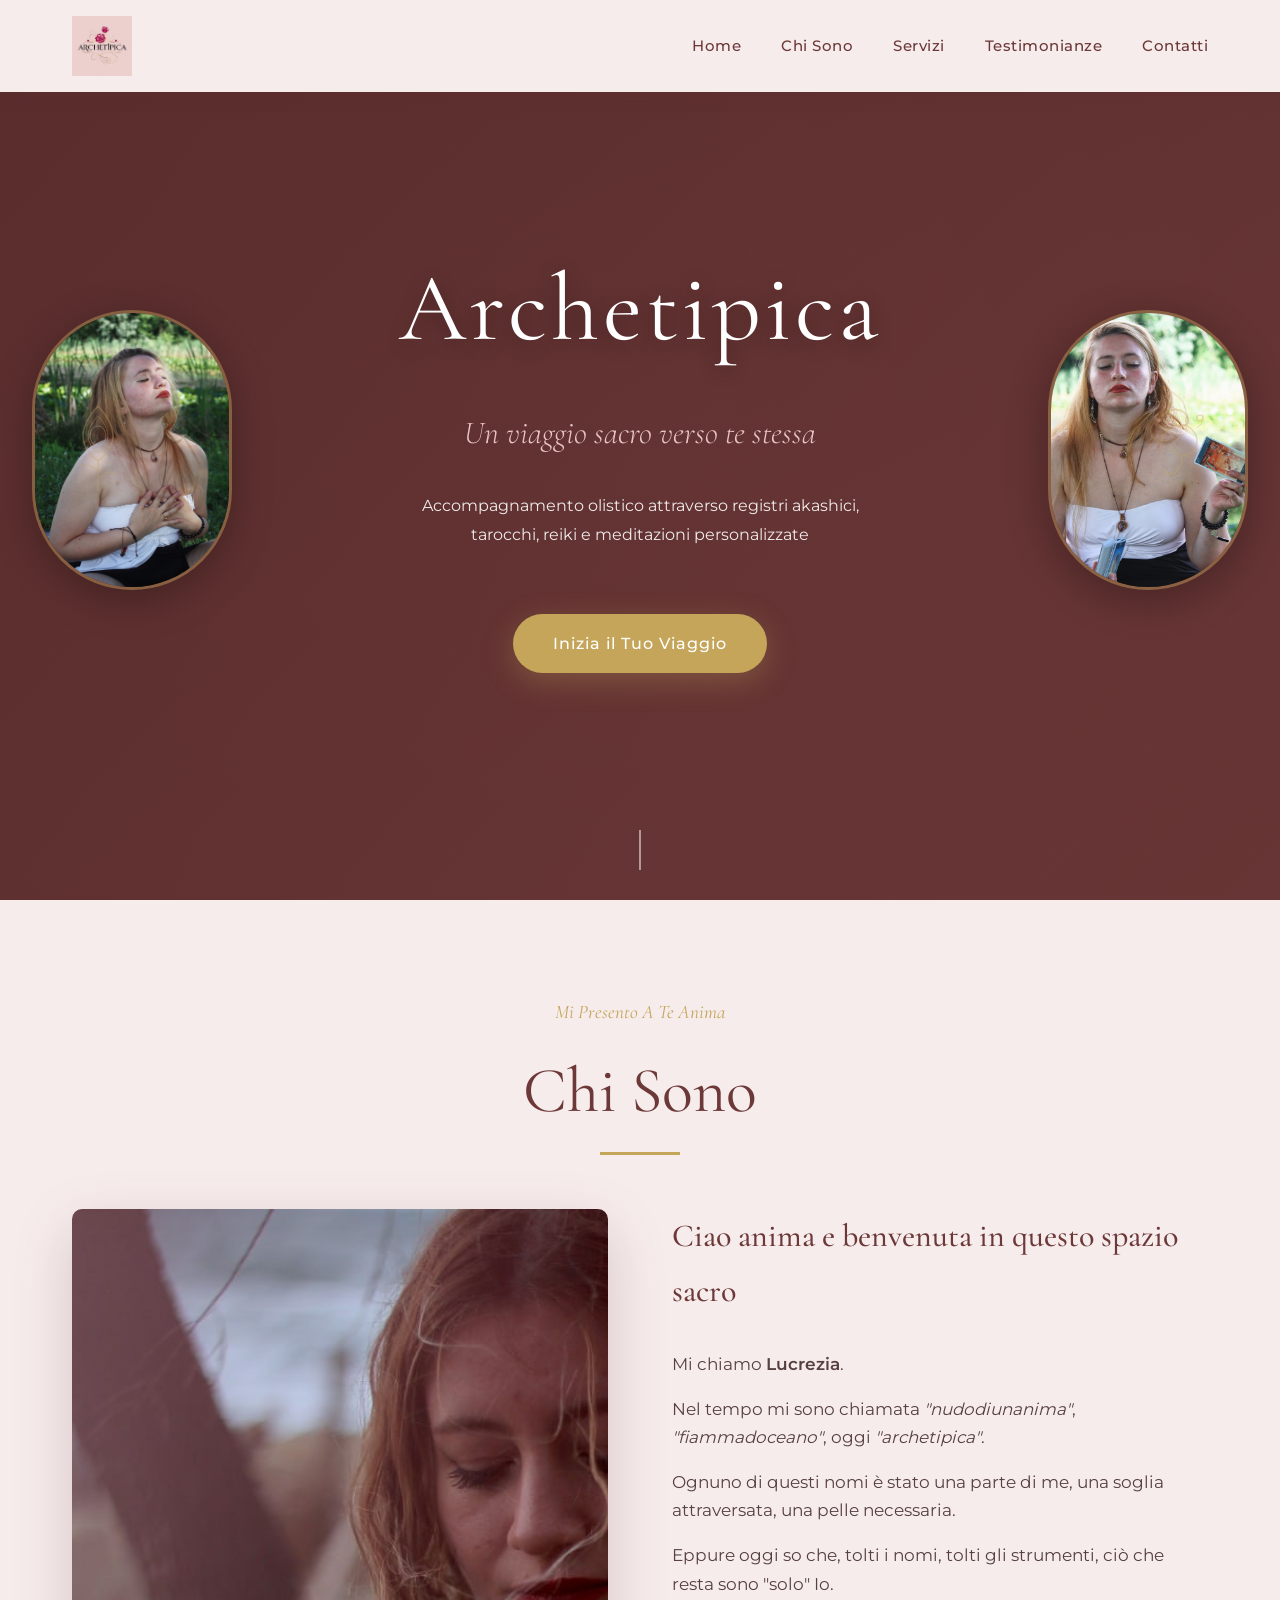
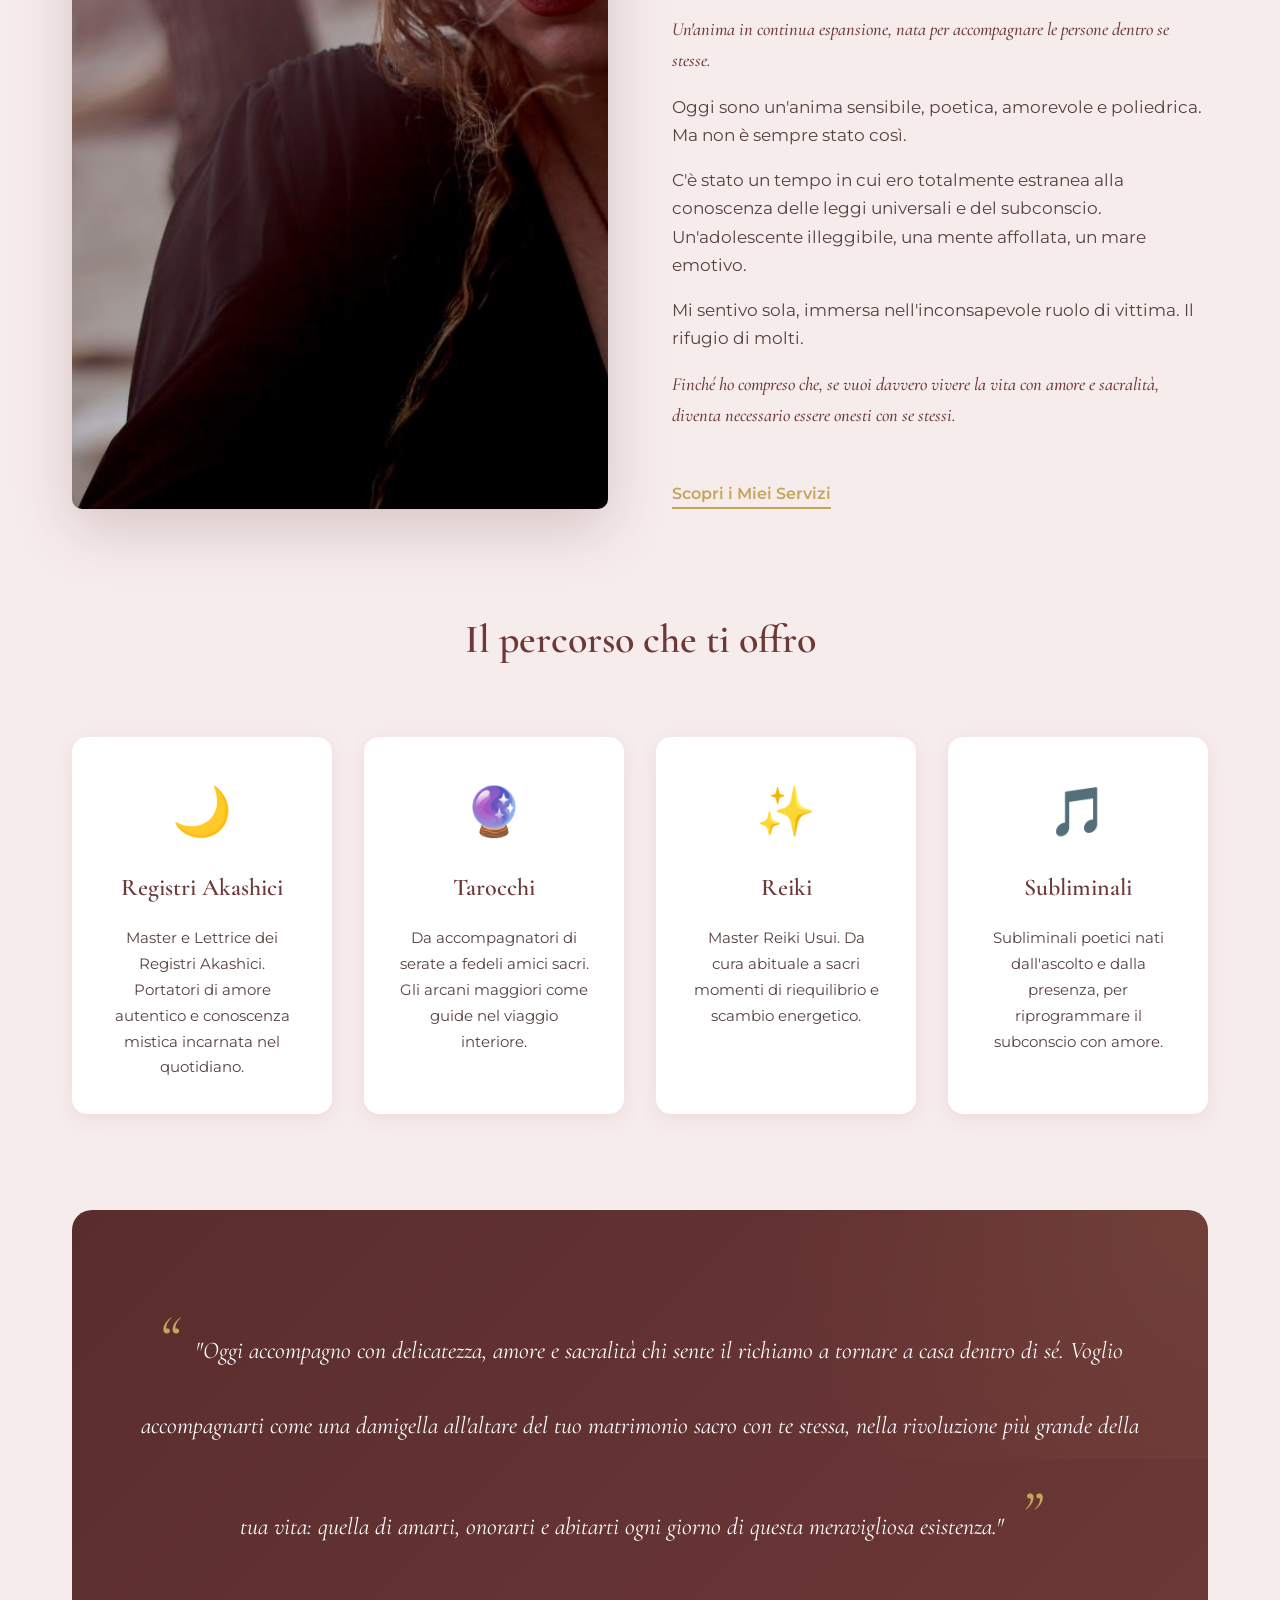
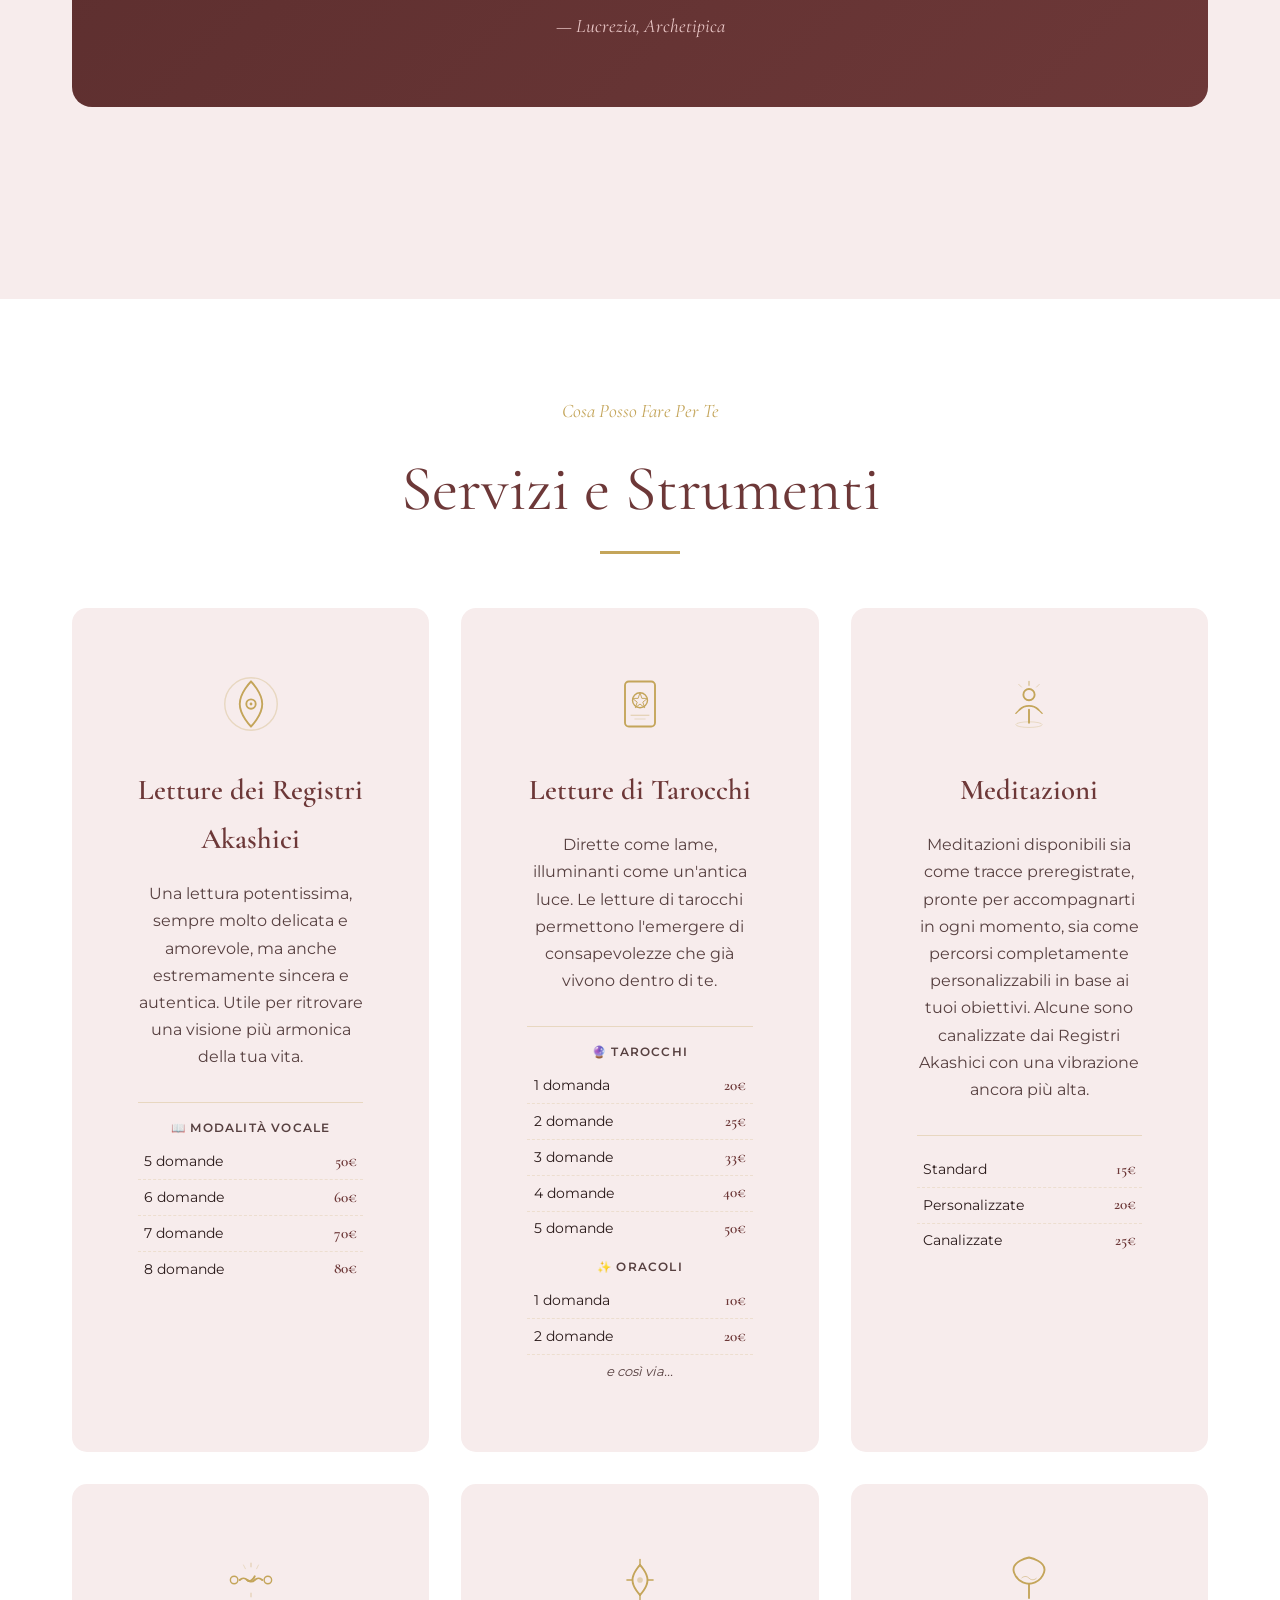
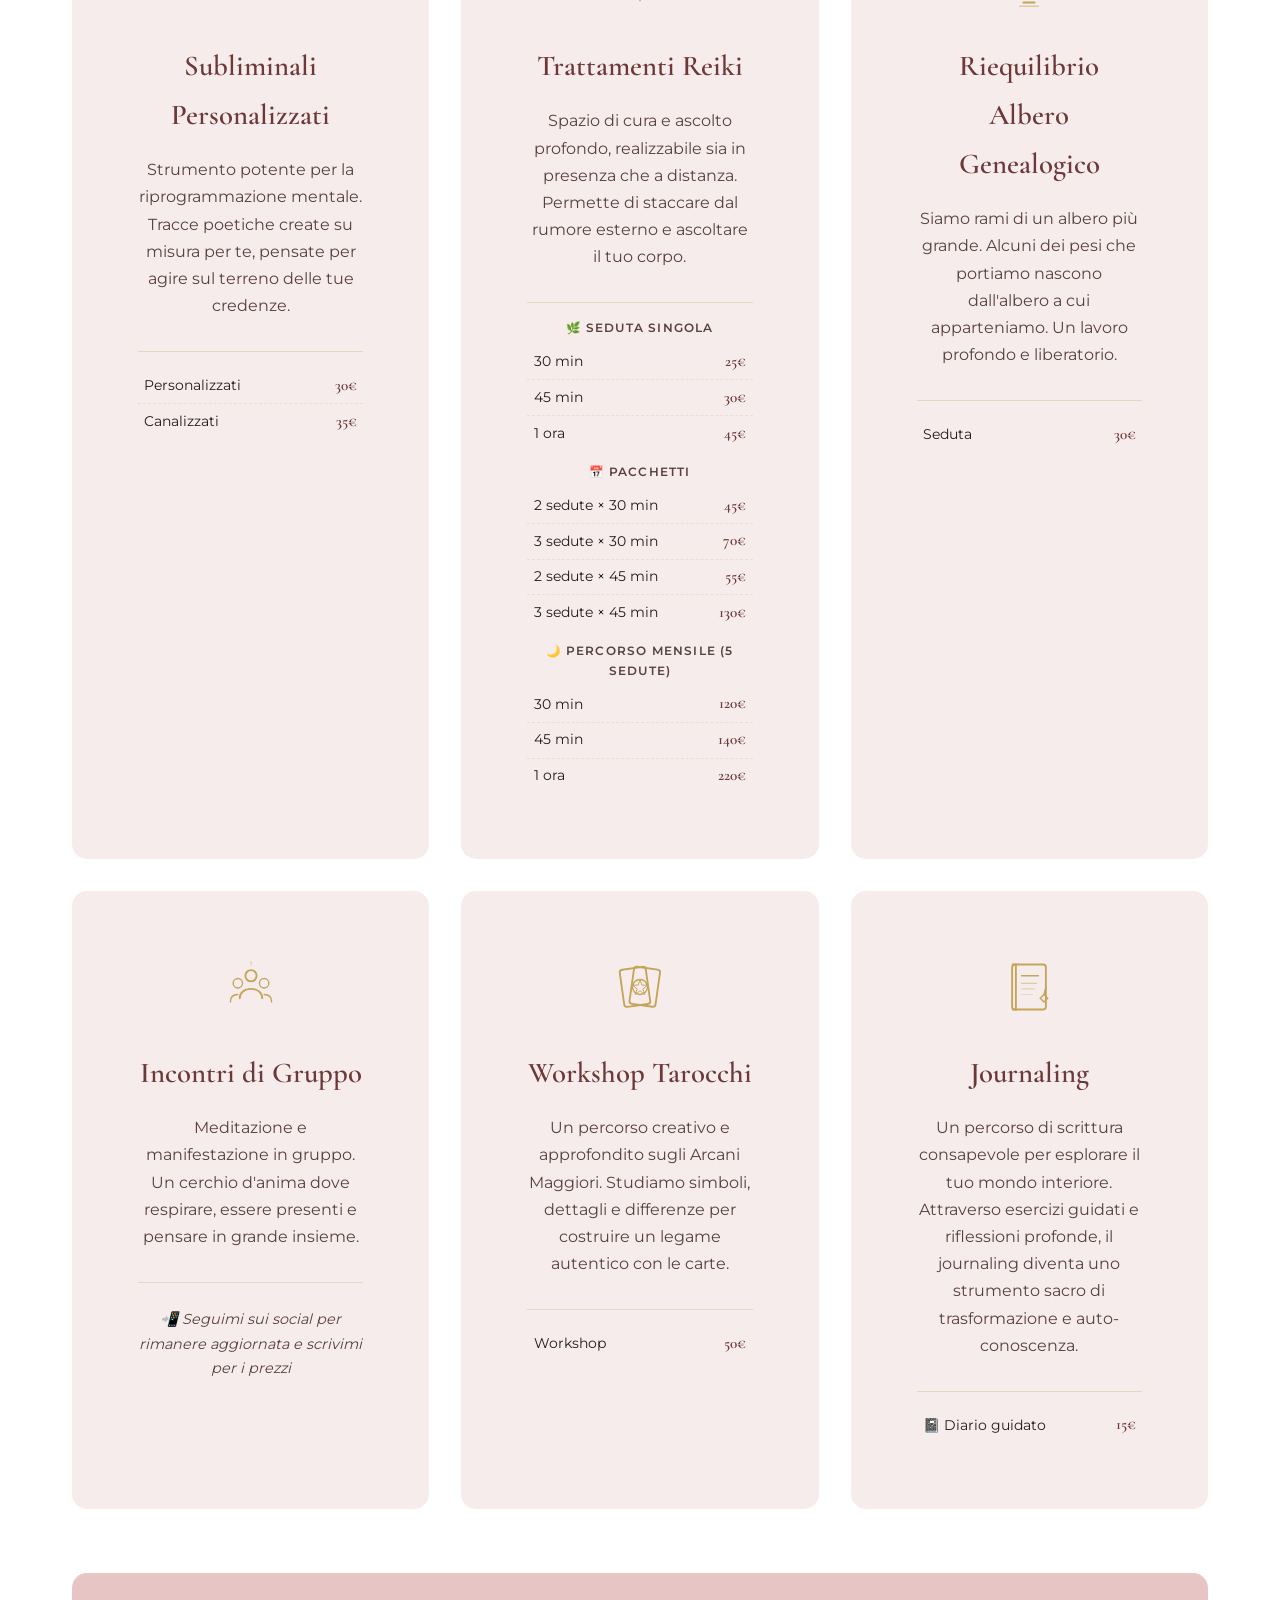
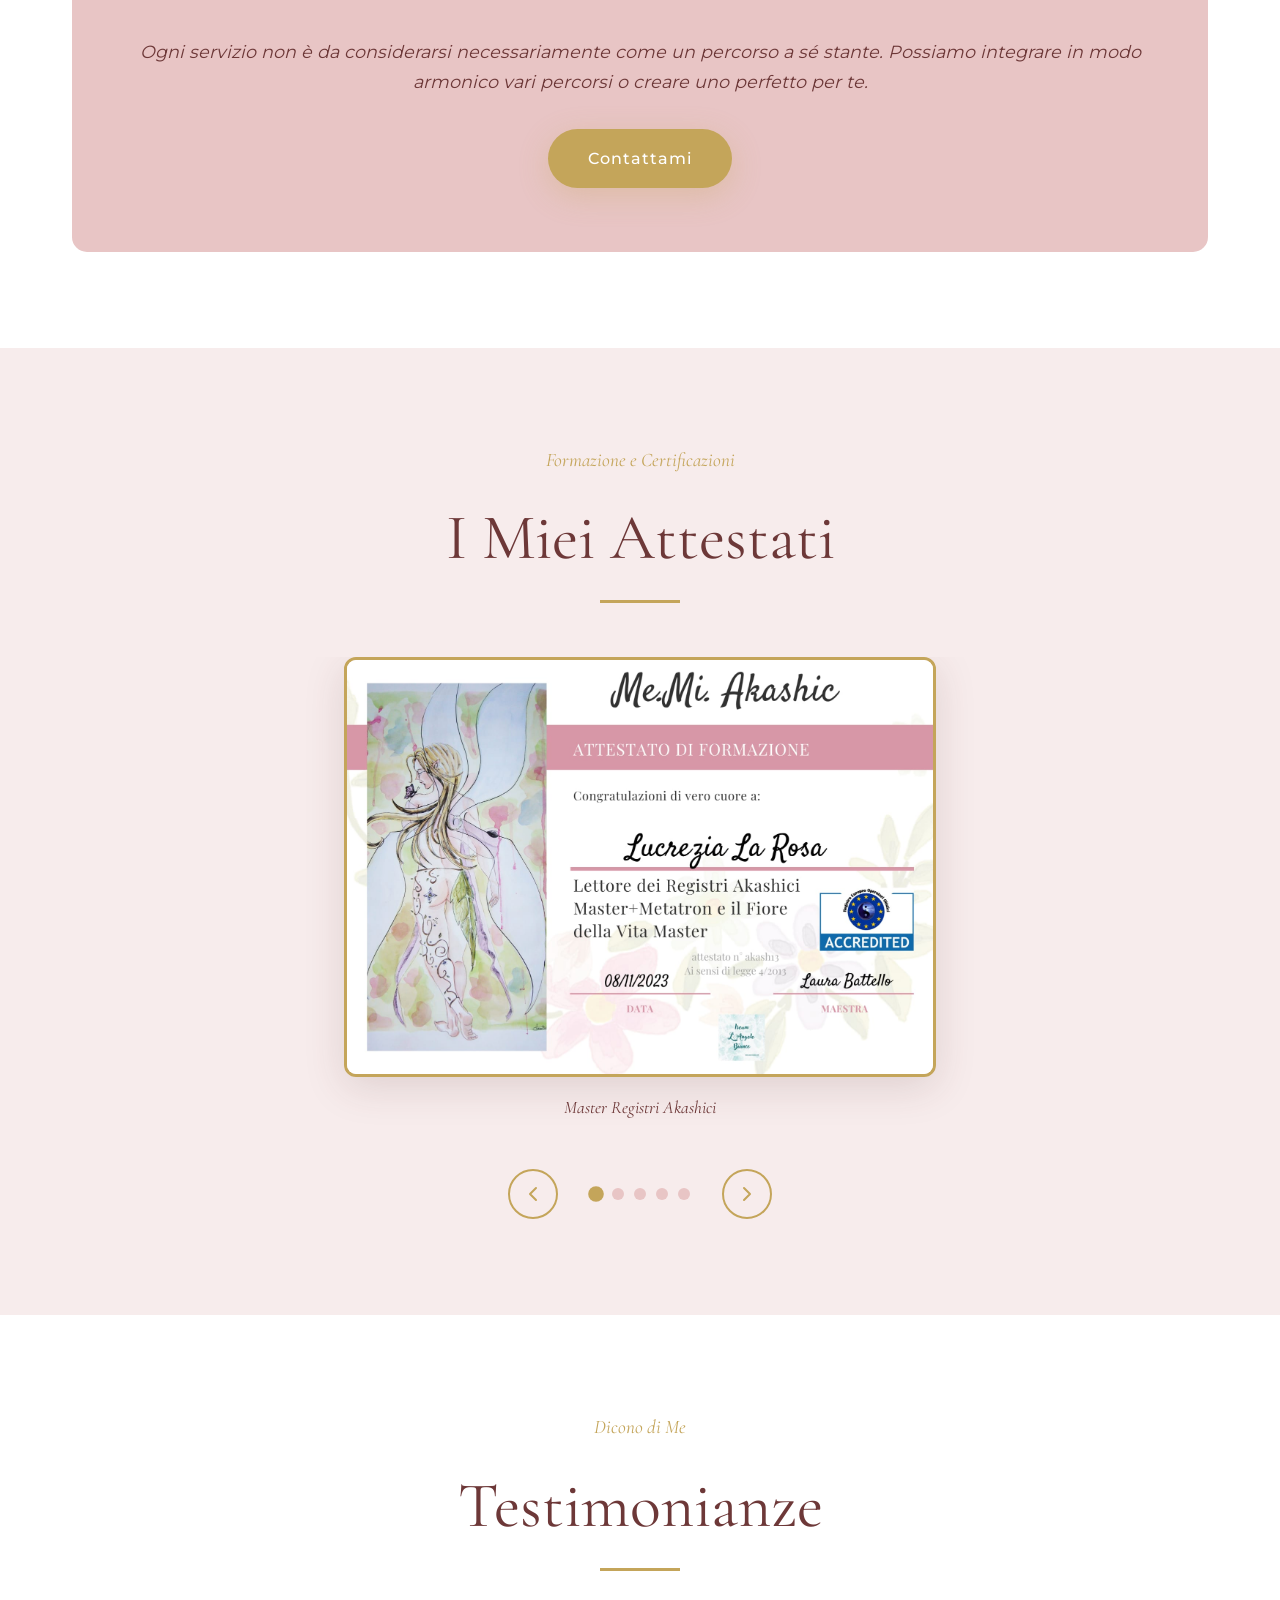
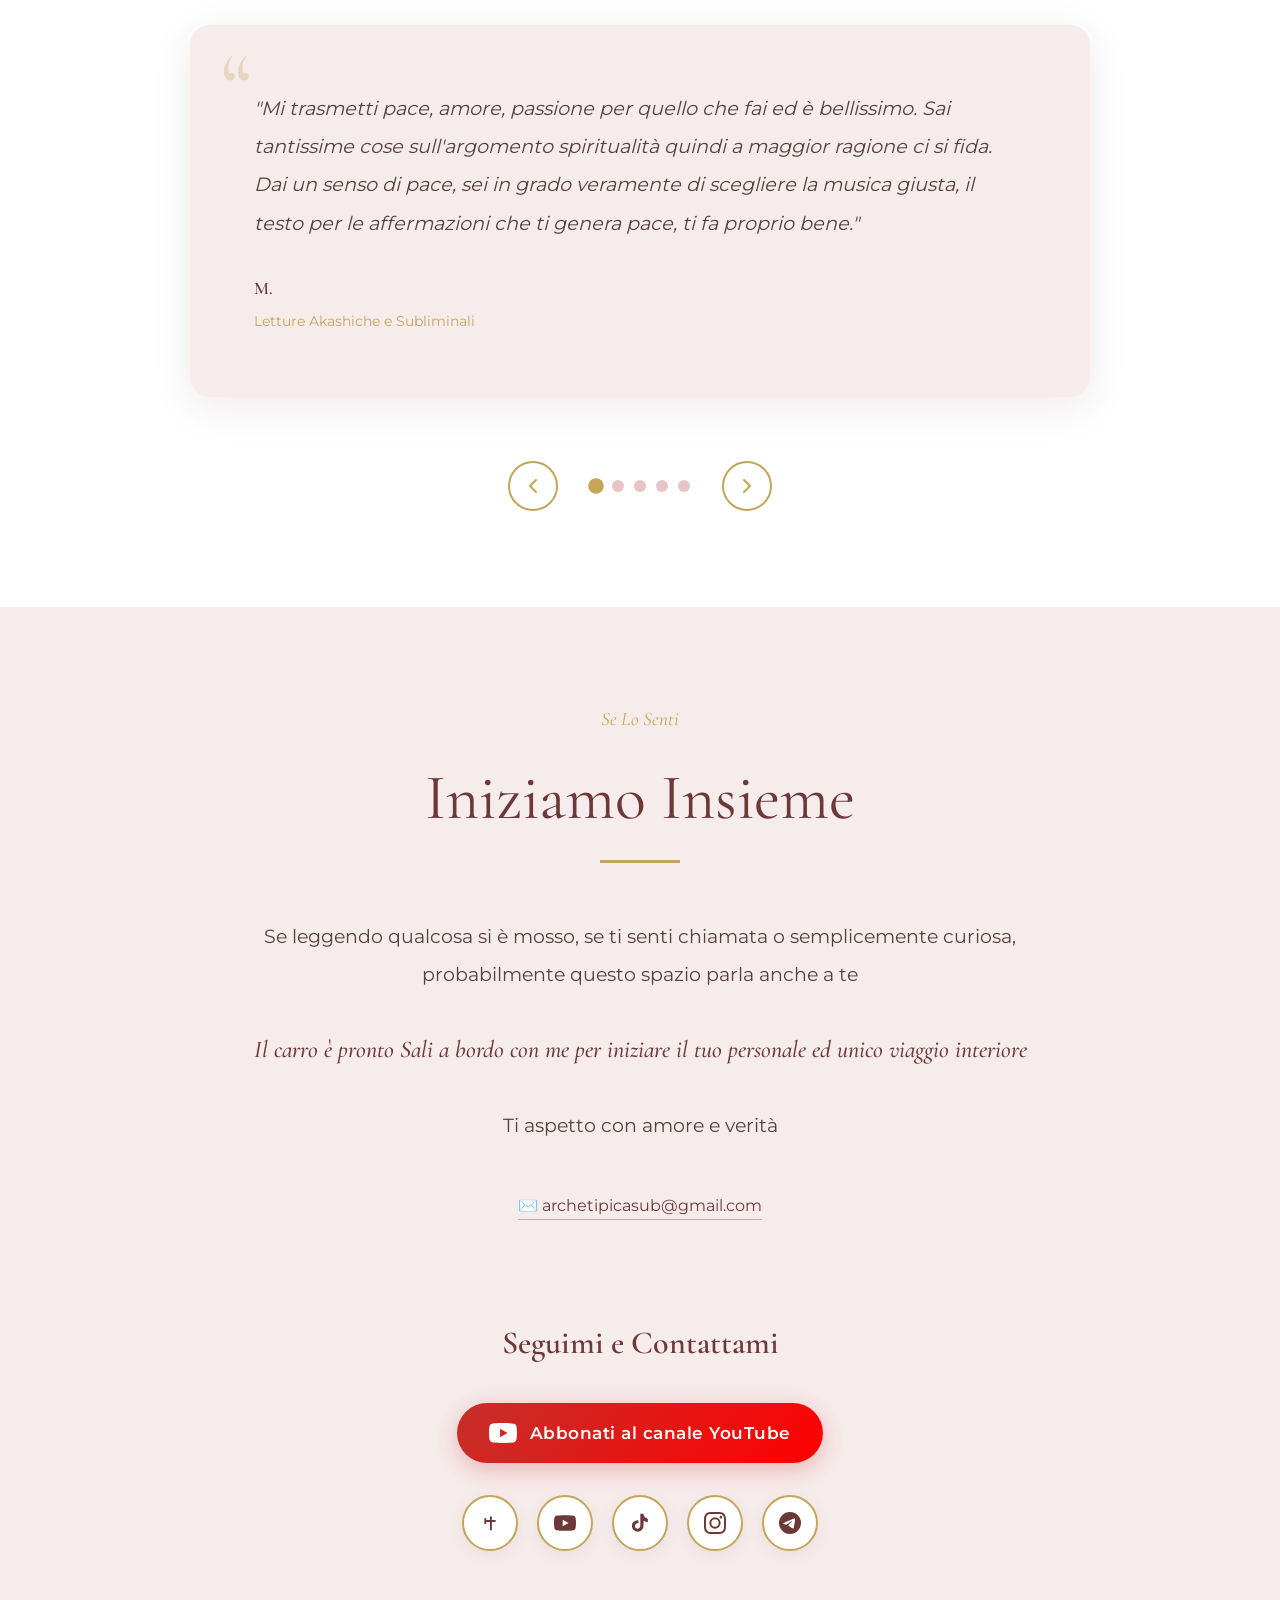
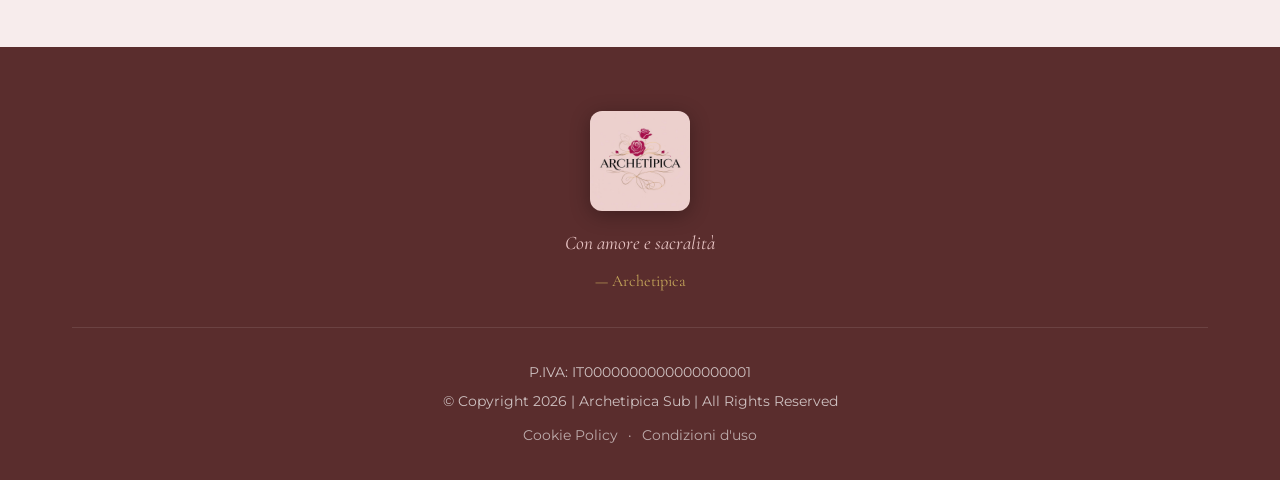
==== commit 631e8b9b: "Add files via upload" ====
--- a/index.html
+++ b/index.html
@@ -4,10 +4,55 @@
     <meta charset="UTF-8">
     <meta name="viewport" content="width=device-width, initial-scale=1.0">
     <title>Archetipica - Lucrezia | Operatrice Olistica</title>
+    <meta name="description" content="Archetipica è lo spazio di Lucrezia, operatrice olistica. Letture dei Registri Akashici, Tarocchi, Reiki, meditazioni personalizzate e subliminali per accompagnarti in un viaggio sacro verso te stessa.">
+    <meta name="keywords" content="registri akashici, tarocchi, reiki, meditazioni personalizzate, subliminali, operatrice olistica, Lucrezia, archetipica, letture spirituali">
+    <meta name="author" content="Lucrezia - Archetipica">
+    <meta name="robots" content="index, follow">
+
+    <!-- Open Graph / Facebook -->
+    <meta property="og:type" content="website">
+    <meta property="og:title" content="Archetipica - Lucrezia | Operatrice Olistica">
+    <meta property="og:description" content="Un viaggio sacro verso te stessa attraverso Registri Akashici, Tarocchi, Reiki e meditazioni personalizzate.">
+    <meta property="og:image" content="materialesito/Soft Fluid Design Logo for Beauty Brand.png">
+    <meta property="og:locale" content="it_IT">
+
+    <!-- Twitter Card -->
+    <meta name="twitter:card" content="summary_large_image">
+    <meta name="twitter:title" content="Archetipica - Lucrezia | Operatrice Olistica">
+    <meta name="twitter:description" content="Un viaggio sacro verso te stessa attraverso Registri Akashici, Tarocchi, Reiki e meditazioni personalizzate.">
+    <meta name="twitter:image" content="materialesito/Soft Fluid Design Logo for Beauty Brand.png">
+
+    <!-- Favicon -->
+    <link rel="icon" type="image/png" href="materialesito/Soft Fluid Design Logo for Beauty Brand.png">
+    <link rel="apple-touch-icon" href="materialesito/Soft Fluid Design Logo for Beauty Brand.png">
+
+    <!-- Schema.org structured data -->
+    <script type="application/ld+json">
+    {
+      "@context": "https://schema.org",
+      "@type": "LocalBusiness",
+      "name": "Archetipica",
+      "description": "Operatrice olistica specializzata in letture dei Registri Akashici, Tarocchi, Reiki, meditazioni personalizzate e subliminali.",
+      "founder": {
+        "@type": "Person",
+        "name": "Lucrezia"
+      },
+      "email": "archetipicasub@gmail.com",
+      "inLanguage": "it",
+      "logo": "materialesito/Soft Fluid Design Logo for Beauty Brand.png",
+      "sameAs": [
+        "https://www.instagram.com/archetipica",
+        "https://www.tiktok.com/@archetipica"
+      ]
+    }
+    </script>
+
+    <!-- Cookie consent LegalBlink (Aruba) -->
+    <script type="text/javascript" src="https://app.legalblink.it/api/scripts/lb_cs.js"></script>
+    <script id="lb_cs" type="text/javascript">lb_cs("69cb840a551cc000213ad6ee");</script>
+
     <link rel="stylesheet" href="style.css">
-    <link rel="preconnect" href="https://fonts.googleapis.com">
-    <link rel="preconnect" href="https://fonts.gstatic.com" crossorigin>
-    <link href="https://fonts.googleapis.com/css2?family=Cormorant+Garamond:ital,wght@0,300;0,400;0,500;0,600;1,300;1,400&family=Montserrat:wght@300;400;500;600&display=swap" rel="stylesheet">
+    <link rel="stylesheet" href="fonts/fonts.css">
 </head>
 <body>
     <!-- Navigation -->
@@ -619,7 +664,13 @@
                 <p class="footer-signature">— Archetipica</p>
             </div>
             <div class="footer-bottom">
+                <p class="footer-piva">P.IVA: IT0000000000000000001</p>
                 <p>&copy; Copyright 2026 | Archetipica Sub | All Rights Reserved</p>
+                <p class="footer-legal-links">
+                    <a href="legal.html#cookie-policy">Cookie Policy</a>
+                    <span>·</span>
+                    <a href="legal.html#condizioni-uso">Condizioni d'uso</a>
+                </p>
             </div>
         </div>
     </footer>
--- a/style.css
+++ b/style.css
@@ -1210,6 +1210,32 @@
     color: rgba(255, 255, 255, 0.7);
 }
 
+.footer-piva {
+    font-size: 0.8rem;
+    color: rgba(255, 255, 255, 0.5);
+    margin-bottom: 0.3rem;
+}
+
+.footer-legal-links {
+    margin-top: 0.6rem;
+    font-size: 0.8rem;
+    color: rgba(255, 255, 255, 0.5);
+}
+
+.footer-legal-links a {
+    color: rgba(255, 255, 255, 0.6);
+    text-decoration: none;
+    transition: color 0.2s;
+}
+
+.footer-legal-links a:hover {
+    color: var(--gold);
+}
+
+.footer-legal-links span {
+    margin: 0 0.4rem;
+}
+
 /* ============================================
    RESPONSIVE DESIGN
    ============================================ */
--- a/fonts/fonts.css
+++ b/fonts/fonts.css
@@ -0,0 +1,53 @@
+/* Cormorant Garamond - Normal */
+@font-face {
+  font-family: 'Cormorant Garamond';
+  font-style: normal;
+  font-weight: 300 600;
+  font-display: swap;
+  src: url('cormorant-garamond-normal-latin-ext.woff2') format('woff2');
+  unicode-range: U+0100-02BA, U+02BD-02C5, U+02C7-02CC, U+02CE-02D7, U+02DD-02FF, U+0304, U+0308, U+0329, U+1D00-1DBF, U+1E00-1E9F, U+1EF2-1EFF, U+2020, U+20A0-20AB, U+20AD-20C0, U+2113, U+2C60-2C7F, U+A720-A7FF;
+}
+@font-face {
+  font-family: 'Cormorant Garamond';
+  font-style: normal;
+  font-weight: 300 600;
+  font-display: swap;
+  src: url('cormorant-garamond-normal-latin.woff2') format('woff2');
+  unicode-range: U+0000-00FF, U+0131, U+0152-0153, U+02BB-02BC, U+02C6, U+02DA, U+02DC, U+0304, U+0308, U+0329, U+2000-206F, U+20AC, U+2122, U+2191, U+2193, U+2212, U+2215, U+FEFF, U+FFFD;
+}
+
+/* Cormorant Garamond - Italic */
+@font-face {
+  font-family: 'Cormorant Garamond';
+  font-style: italic;
+  font-weight: 300 600;
+  font-display: swap;
+  src: url('cormorant-garamond-italic-latin-ext.woff2') format('woff2');
+  unicode-range: U+0100-02BA, U+02BD-02C5, U+02C7-02CC, U+02CE-02D7, U+02DD-02FF, U+0304, U+0308, U+0329, U+1D00-1DBF, U+1E00-1E9F, U+1EF2-1EFF, U+2020, U+20A0-20AB, U+20AD-20C0, U+2113, U+2C60-2C7F, U+A720-A7FF;
+}
+@font-face {
+  font-family: 'Cormorant Garamond';
+  font-style: italic;
+  font-weight: 300 600;
+  font-display: swap;
+  src: url('cormorant-garamond-italic-latin.woff2') format('woff2');
+  unicode-range: U+0000-00FF, U+0131, U+0152-0153, U+02BB-02BC, U+02C6, U+02DA, U+02DC, U+0304, U+0308, U+0329, U+2000-206F, U+20AC, U+2122, U+2191, U+2193, U+2212, U+2215, U+FEFF, U+FFFD;
+}
+
+/* Montserrat - Normal */
+@font-face {
+  font-family: 'Montserrat';
+  font-style: normal;
+  font-weight: 300 600;
+  font-display: swap;
+  src: url('montserrat-normal-latin-ext.woff2') format('woff2');
+  unicode-range: U+0100-02BA, U+02BD-02C5, U+02C7-02CC, U+02CE-02D7, U+02DD-02FF, U+0304, U+0308, U+0329, U+1D00-1DBF, U+1E00-1E9F, U+1EF2-1EFF, U+2020, U+20A0-20AB, U+20AD-20C0, U+2113, U+2C60-2C7F, U+A720-A7FF;
+}
+@font-face {
+  font-family: 'Montserrat';
+  font-style: normal;
+  font-weight: 300 600;
+  font-display: swap;
+  src: url('montserrat-normal-latin.woff2') format('woff2');
+  unicode-range: U+0000-00FF, U+0131, U+0152-0153, U+02BB-02BC, U+02C6, U+02DA, U+02DC, U+0304, U+0308, U+0329, U+2000-206F, U+20AC, U+2122, U+2191, U+2193, U+2212, U+2215, U+FEFF, U+FFFD;
+}
